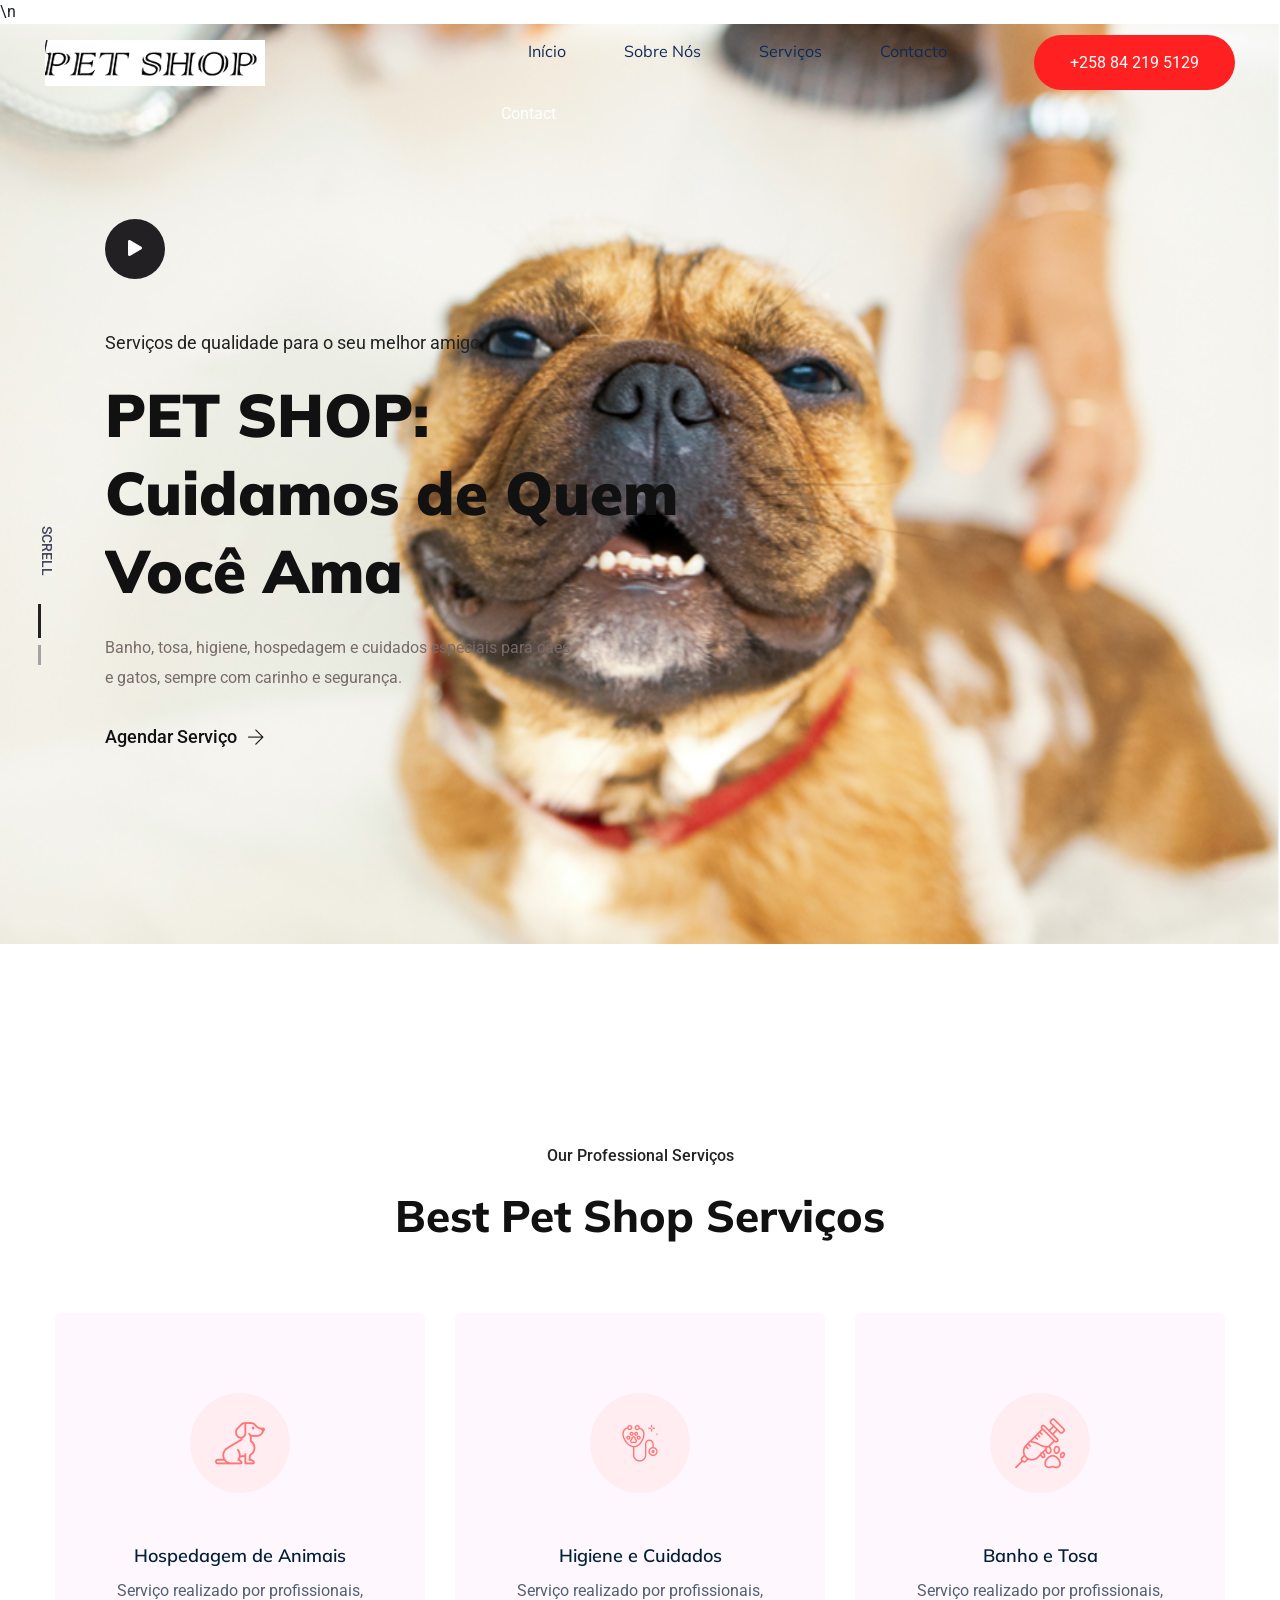
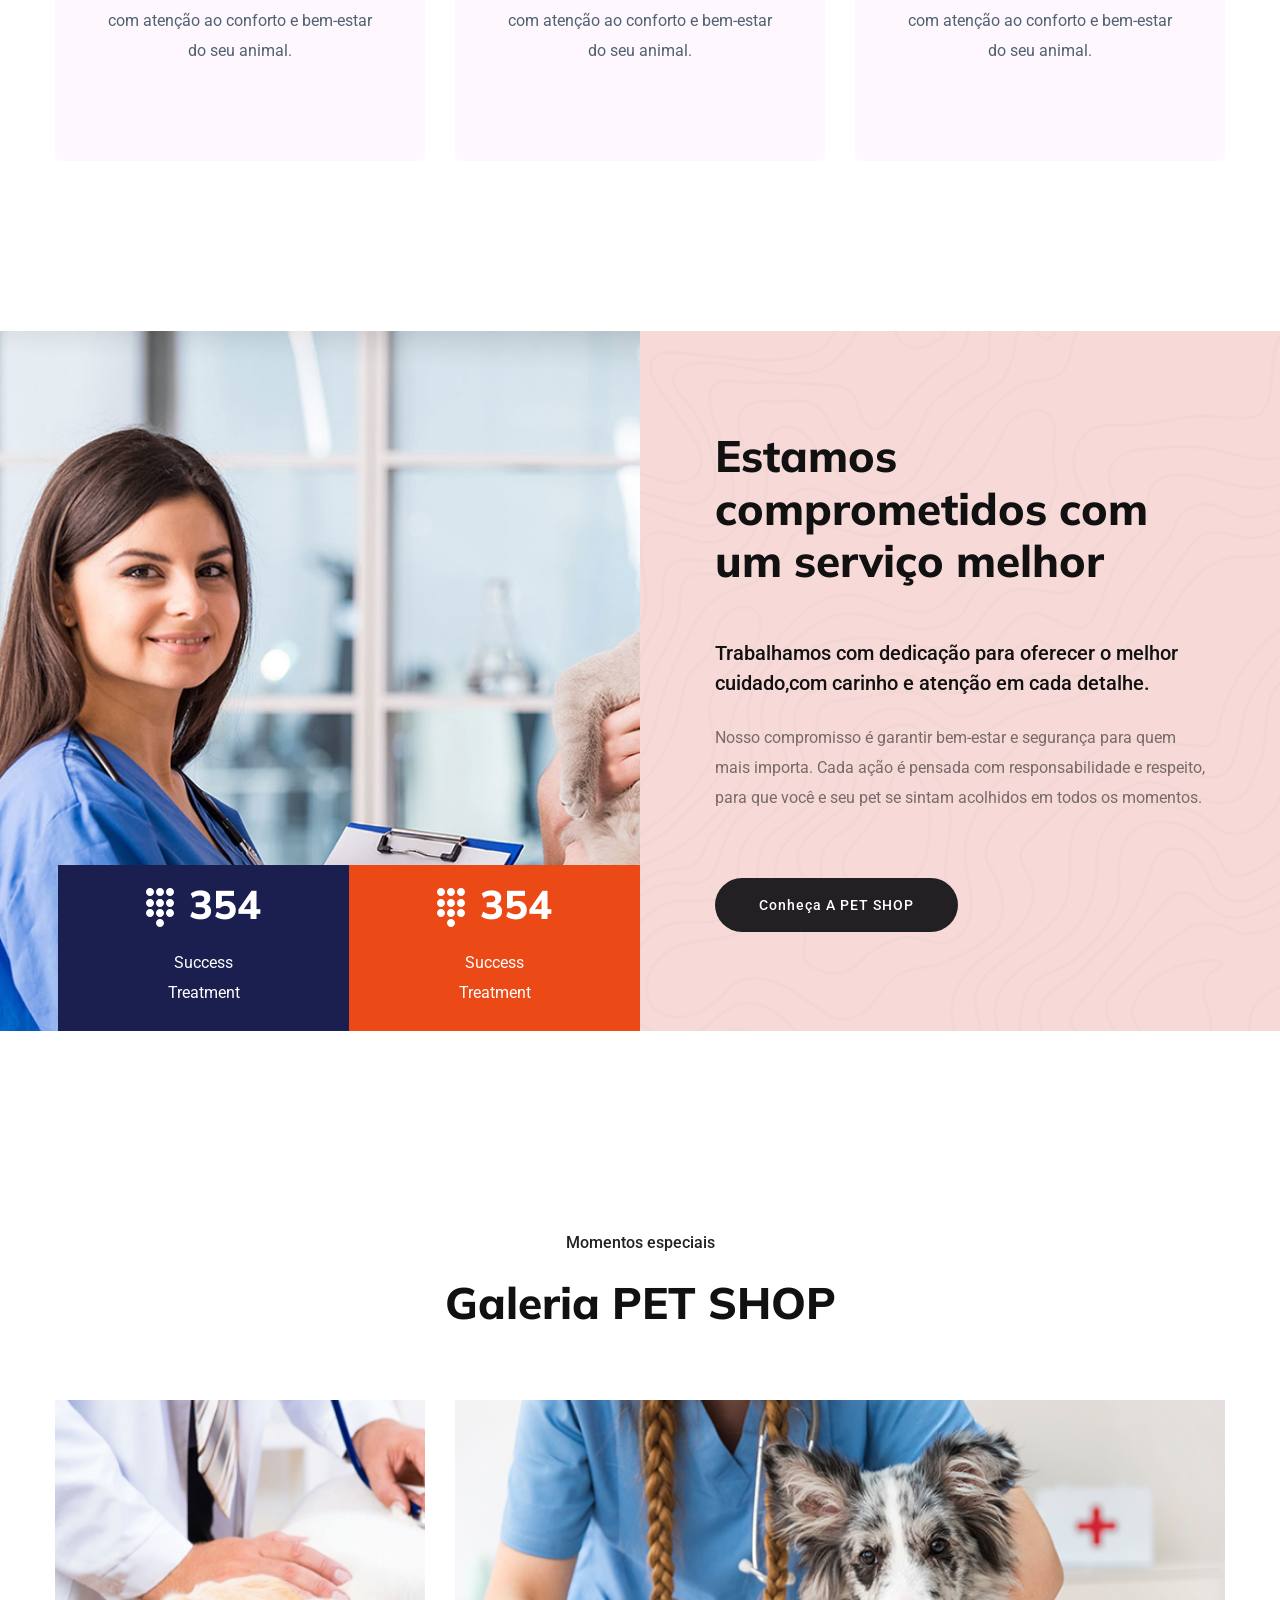
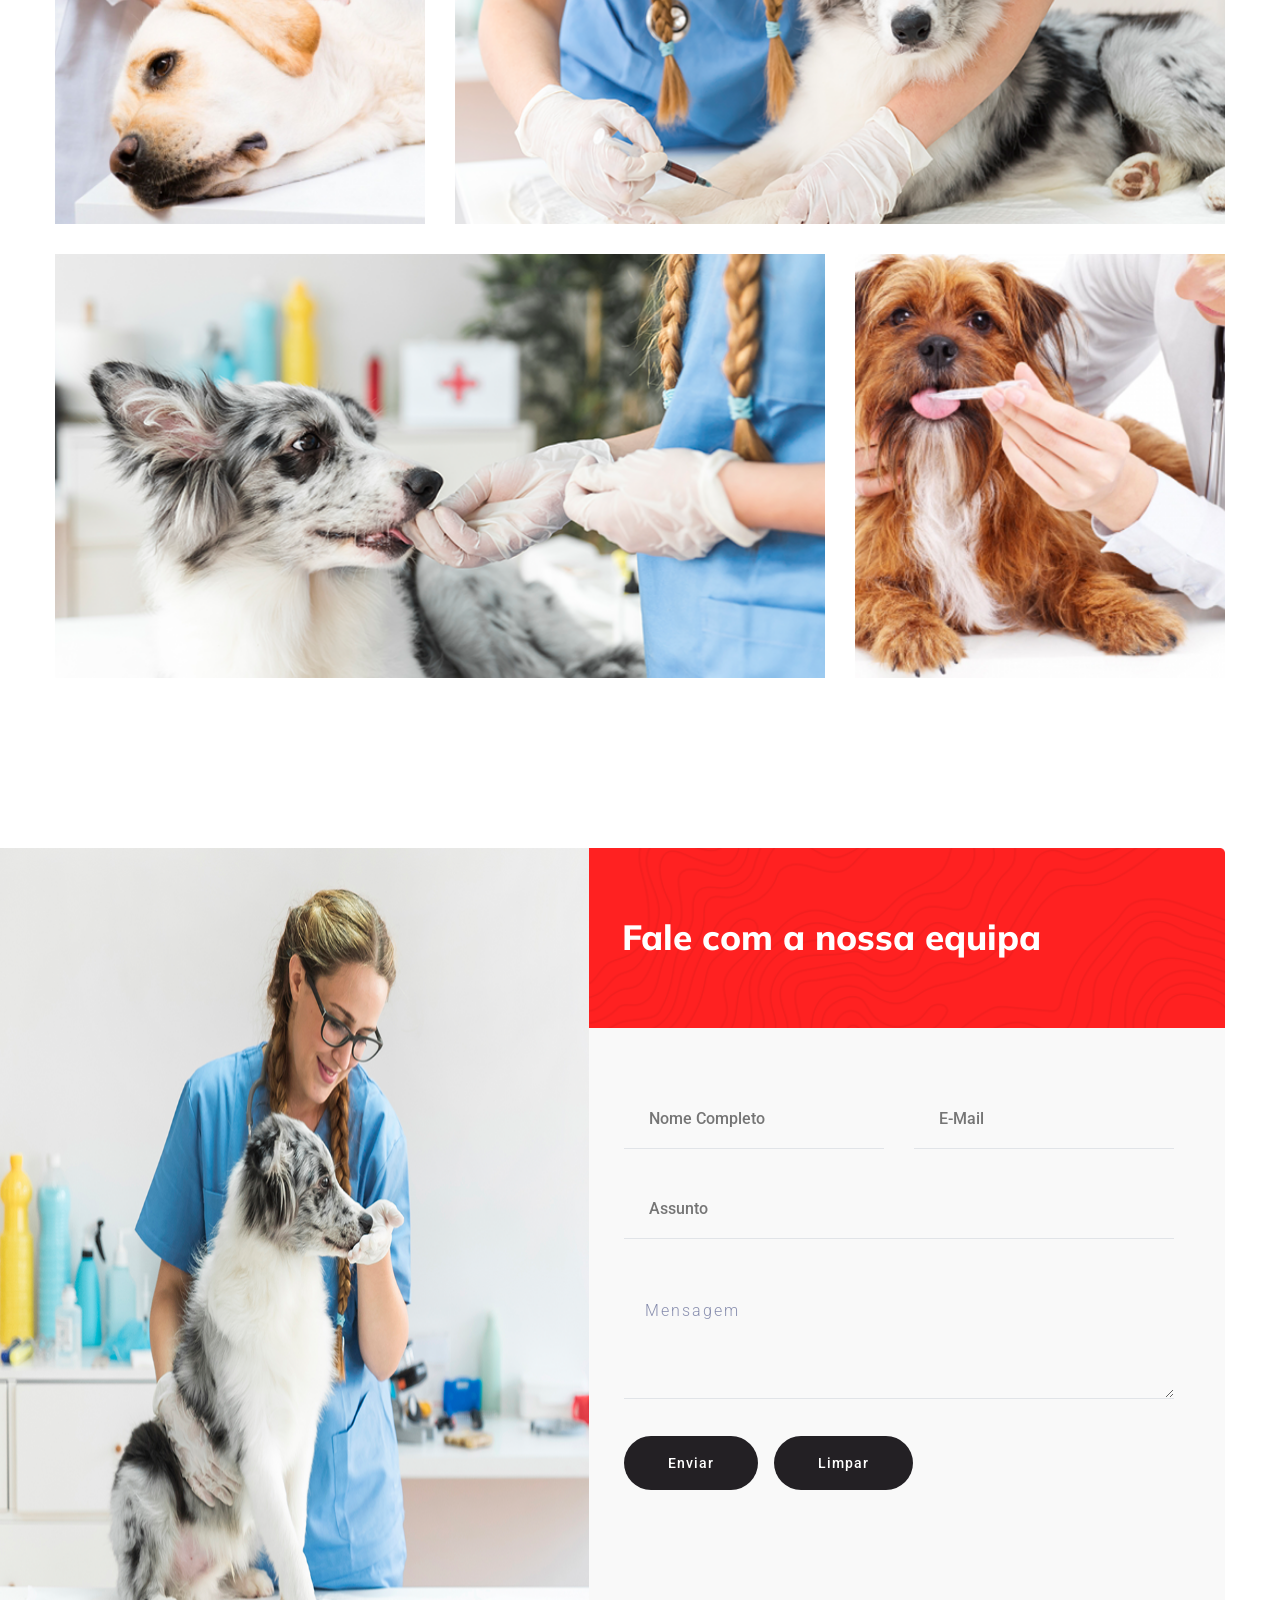
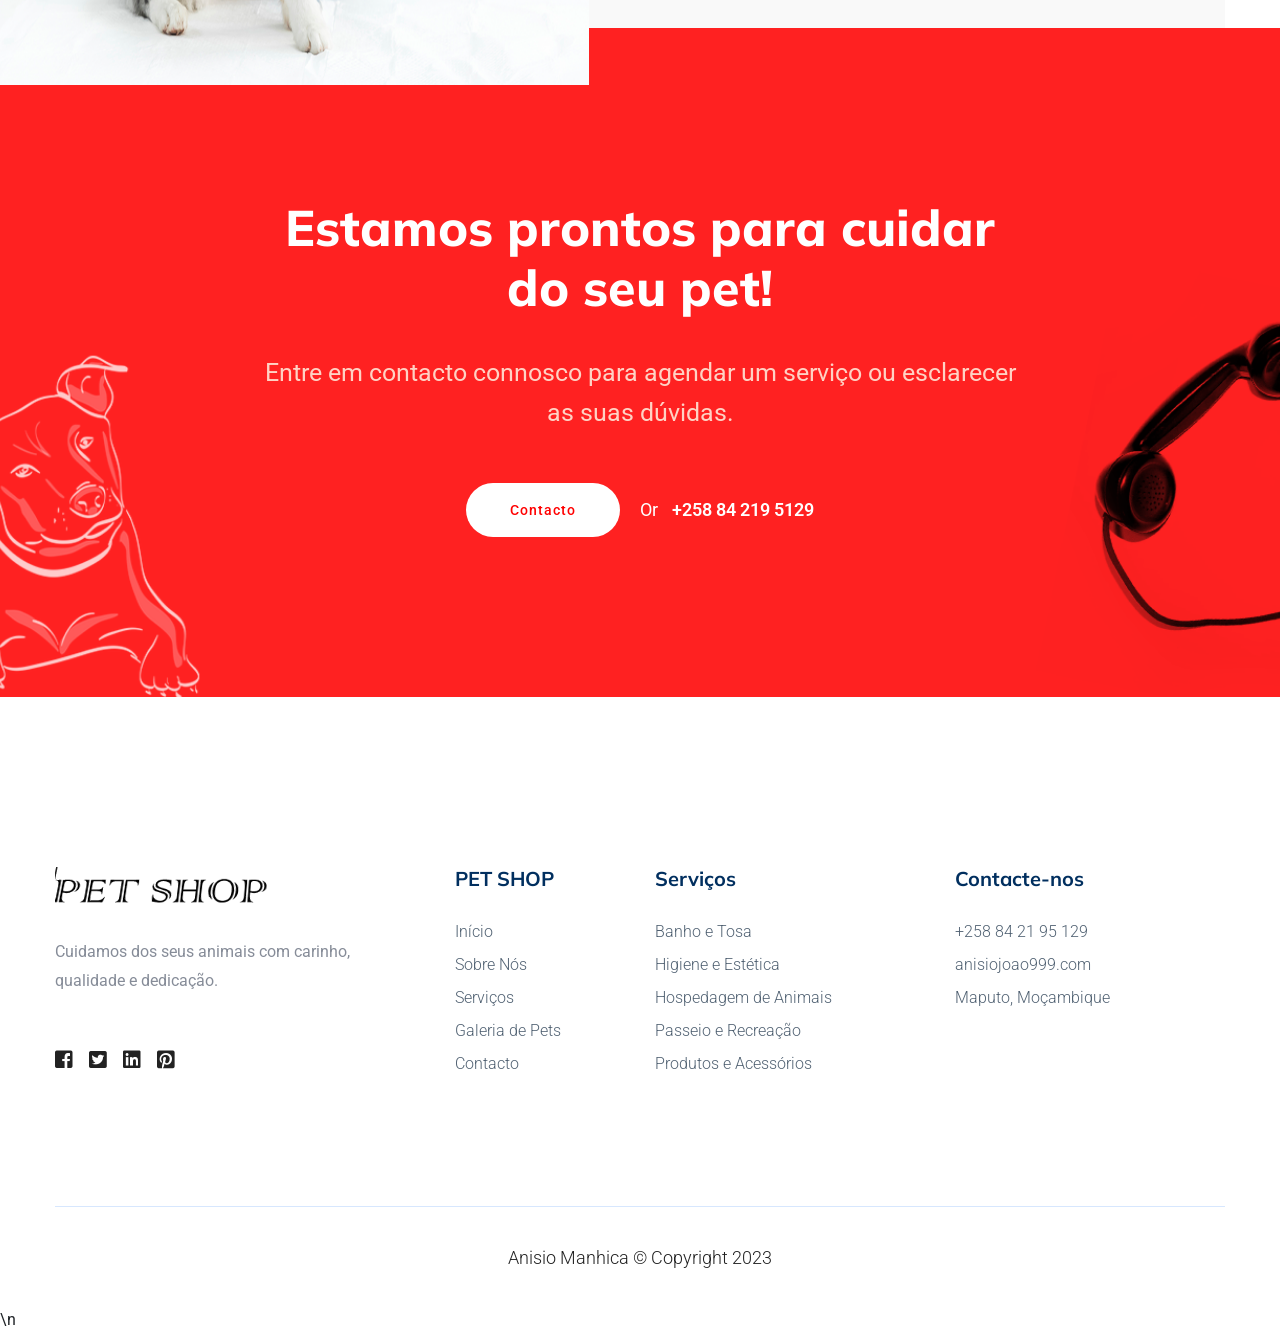
==== PET_SHOP_FINAL_GITHUB/index.html @ c29d6789 "Add files via upload" ====
<!DOCTYPE html>

<html class="no-js" lang="zxx">
<head>
<meta charset="utf-8"/>
<meta content="ie=edge" http-equiv="x-ua-compatible"/>
<title>PET SHOP | Serviços de Pet Shop</title>
<meta content="" name="description"/>
<meta content="width=device-width, initial-scale=1" name="viewport"/>
<link href="img/favicon.ico" rel="shortcut icon" type="image/x-icon"/>
<!-- CSS here -->
<link href="css/bootstrap.min.css" rel="stylesheet"/>
<link href="css/owl.carousel.min.css" rel="stylesheet"/>
<link href="css/slicknav.css" rel="stylesheet"/>
<link href="css/flaticon.css" rel="stylesheet"/>
<link href="css/animate.min.css" rel="stylesheet"/>
<link href="css/magnific-popup.css" rel="stylesheet"/>
<link href="css/fontawesome-all.min.css" rel="stylesheet"/>
<link href="css/themify-icons.css" rel="stylesheet"/>
<link href="css/slick.css" rel="stylesheet"/>
<link href="css/nice-select.css" rel="stylesheet"/>
<link href="css/style.css" rel="stylesheet"/>
<link href="css/petshop-custom.css" rel="stylesheet"/>\n</head>
<body id="top">
<!-- Preloader Start -->
<div id="preloader-active">
<div class="preloader d-flex align-items-center justify-content-center">
<div class="preloader-inner position-relative">
<div class="preloader-circle"></div>
<div class="preloader-img pere-text">
<img alt="Logótipo PET SHOP" src="img/logo.png"/>
</div>
</div>
</div>
</div>
<!-- Preloader Start -->
<header>
<!--? Header Start -->
<div class="header-area header-transparent">
<div class="main-header header-sticky">
<div class="container-fluid">
<div class="row align-items-center">
<!-- Logo -->
<div class="col-xl-2 col-lg-2 col-md-1">
<div class="logo">
<a href="index.html"><img alt="Logótipo PET SHOP" src="img/logo.png"/></a>
</div>
</div>
<div class="col-xl-10 col-lg-10 col-md-10">
<div class="menu-main d-flex align-items-center justify-content-end">
<!-- Main-menu -->
<div class="main-menu f-right d-none d-lg-block">
<nav>
<ul id="navigation">
<li><a href="index.html">Início</a></li>
<li><a href="about.html">Sobre Nós</a></li>
<li><a href="services.html">Serviços</a></li>
<li><a href="contact.html">Contacto</a></li>
</ul>
<li><a href="contact.html">Contact</a></li>
</nav>
</div>
<div class="header-right-btn f-right d-none d-lg-block ml-30">
<a class="header-btn" href="tel:+258841234567">+258 84 219 5129</a>
</div>
</div>
</div>
<!-- Mobile Menu -->
<div class="col-12">
<div class="mobile_menu d-block d-lg-none"></div>
</div>
</div>
</div>
</div>
</div>
<!-- Header End -->
</header>
<main>
<!--? Slider Area Start-->
<div class="slider-area">
<div class="slider-active dot-style">
<!-- Slider Single -->
<div class="single-slider d-flex align-items-center slider-height">
<div class="container">
<div class="row align-items-center">
<div class="col-xl-7 col-lg-8 col-md-10">
<!-- Video icon -->
<div class="video-icon">
<a class="popup-video btn-icon" data-animation="bounceIn" data-delay=".4s" href="contact.html">
<i class="fas fa-play"></i>
</a>
</div>
<div class="hero__caption">
<span data-animation="fadeInUp" data-delay=".3s">Serviços de qualidade para o seu melhor amigo</span>
<h1 data-animation="fadeInUp" data-delay=".3s">PET SHOP: Cuidamos de Quem Você Ama</h1>
<p data-animation="fadeInUp" data-delay=".6s">Banho, tosa, higiene, hospedagem e cuidados especiais para cães e gatos, sempre com carinho e segurança.</p>
<a class="hero-btn" data-animation="fadeInLeft" data-delay=".3s" href="contact.html">Agendar Serviço<i class="ti-arrow-right"></i> </a>
</div>
</div>
</div>
</div>
</div>
<!-- Slider Single -->
<div class="single-slider d-flex align-items-center slider-height">
<div class="container">
<div class="row align-items-center">
<div class="col-xl-7 col-lg-8 col-md-10">
<!-- Video icon -->
<div class="video-icon">
<a class="popup-video btn-icon" data-animation="bounceIn" data-delay=".4s" href="contact.html">
<i class="fas fa-play"></i>
</a>
</div>
<div class="hero__caption">
<span data-animation="fadeInUp" data-delay=".3s">Serviços de qualidade para o seu melhor amigo</span>
<h1 data-animation="fadeInUp" data-delay=".3s">PET SHOP: Cuidamos de Quem Você Ama</h1>
<p data-animation="fadeInUp" data-delay=".6s">Banho, tosa, higiene, hospedagem e cuidados especiais para cães e gatos, sempre com carinho e segurança.</p>
<a class="hero-btn" data-animation="fadeInLeft" data-delay=".3s" href="contact.html">Agendar Serviço<i class="ti-arrow-right"></i> </a>
</div>
</div>
</div>
</div>
</div>
</div>
<!-- slider Social -->
<div class="button-text d-none d-md-block">
<span>Screll</span>
</div>
</div>
<!-- Slider Area End -->
<!--? Our Serviços Start -->
<div class="our-services section-padding30">
<div class="container">
<div class="row justify-content-sm-center">
<div class="cl-xl-7 col-lg-8 col-md-10">
<!-- Section Tittle -->
<div class="section-tittle text-center mb-70">
<span>Our Professional Serviços</span>
<h2>Best Pet Shop Serviços</h2>
</div>
</div>
</div>
<div class="row">
<div class="col-lg-4 col-md-6 col-sm-6">
<div class="single-services text-center mb-30">
<div class="services-ion">
<span class="flaticon-animal-kingdom"></span>
</div>
<div class="services-cap">
<h5><a href="services.html">Hospedagem de Animais</a></h5>
<p>Serviço realizado por profissionais, com atenção ao conforto e bem-estar do seu animal.</p>
</div>
</div>
</div>
<div class="col-lg-4 col-md-6 col-sm-6">
<div class="single-services text-center mb-30">
<div class="services-ion">
<span class="flaticon-animals"></span>
</div>
<div class="services-cap">
<h5><a href="services.html">Higiene e Cuidados</a></h5>
<p>Serviço realizado por profissionais, com atenção ao conforto e bem-estar do seu animal.</p>
</div>
</div>
</div>
<div class="col-lg-4 col-md-6 col-sm-6">
<div class="single-services text-center mb-30">
<div class="services-ion">
<span class="flaticon-animals-1"></span>
</div>
<div class="services-cap">
<h5><a href="services.html">Banho e Tosa</a></h5>
<p>Serviço realizado por profissionais, com atenção ao conforto e bem-estar do seu animal.</p>
</div>
</div>
</div>
</div>
</div>
</div>
<!-- Our Serviços End -->
<!--? About Area Start-->
<div class="about-area fix">
<!--Right Contents  -->
<div class="about-img">
<div class="info-man text-center">
<div class="head-cap">
<svg height="39px" width="28px" xmlns="http://www.w3.org/2000/svg" xmlns:xlink="http://www.w3.org/1999/xlink">
<path d="M24.000,19.000 C21.791,19.000 20.000,17.209 20.000,15.000 C20.000,12.790 21.791,11.000 24.000,11.000 C26.209,11.000 28.000,12.790 28.000,15.000 C28.000,17.209 26.209,19.000 24.000,19.000 ZM24.000,8.000 C21.791,8.000 20.000,6.209 20.000,4.000 C20.000,1.790 21.791,-0.001 24.000,-0.001 C26.209,-0.001 28.000,1.790 28.000,4.000 C28.000,6.209 26.209,8.000 24.000,8.000 ZM14.000,38.999 C11.791,38.999 10.000,37.209 10.000,35.000 C10.000,32.791 11.791,31.000 14.000,31.000 C16.209,31.000 18.000,32.791 18.000,35.000 C18.000,37.209 16.209,38.999 14.000,38.999 ZM14.000,29.000 C11.791,29.000 10.000,27.209 10.000,25.000 C10.000,22.791 11.791,21.000 14.000,21.000 C16.209,21.000 18.000,22.791 18.000,25.000 C18.000,27.209 16.209,29.000 14.000,29.000 ZM14.000,19.000 C11.791,19.000 10.000,17.209 10.000,15.000 C10.000,12.790 11.791,11.000 14.000,11.000 C16.209,11.000 18.000,12.790 18.000,15.000 C18.000,17.209 16.209,19.000 14.000,19.000 ZM14.000,8.000 C11.791,8.000 10.000,6.209 10.000,4.000 C10.000,1.790 11.791,-0.001 14.000,-0.001 C16.209,-0.001 18.000,1.790 18.000,4.000 C18.000,6.209 16.209,8.000 14.000,8.000 ZM4.000,29.000 C1.791,29.000 -0.000,27.209 -0.000,25.000 C-0.000,22.791 1.791,21.000 4.000,21.000 C6.209,21.000 8.000,22.791 8.000,25.000 C8.000,27.209 6.209,29.000 4.000,29.000 ZM4.000,19.000 C1.791,19.000 -0.000,17.209 -0.000,15.000 C-0.000,12.790 1.791,11.000 4.000,11.000 C6.209,11.000 8.000,12.790 8.000,15.000 C8.000,17.209 6.209,19.000 4.000,19.000 ZM4.000,8.000 C1.791,8.000 -0.000,6.209 -0.000,4.000 C-0.000,1.790 1.791,-0.001 4.000,-0.001 C6.209,-0.001 8.000,1.790 8.000,4.000 C8.000,6.209 6.209,8.000 4.000,8.000 ZM24.000,21.000 C26.209,21.000 28.000,22.791 28.000,25.000 C28.000,27.209 26.209,29.000 24.000,29.000 C21.791,29.000 20.000,27.209 20.000,25.000 C20.000,22.791 21.791,21.000 24.000,21.000 Z" fill="rgb(255, 255, 255)" fill-rule="evenodd"></path>
</svg>
<h3>354</h3>
</div>
<p>Success<br/>Treatment</p>
</div>
<div class="info-man info-man2 text-center">
<div class="head-cap">
<svg height="39px" width="28px" xmlns="http://www.w3.org/2000/svg" xmlns:xlink="http://www.w3.org/1999/xlink">
<path d="M24.000,19.000 C21.791,19.000 20.000,17.209 20.000,15.000 C20.000,12.790 21.791,11.000 24.000,11.000 C26.209,11.000 28.000,12.790 28.000,15.000 C28.000,17.209 26.209,19.000 24.000,19.000 ZM24.000,8.000 C21.791,8.000 20.000,6.209 20.000,4.000 C20.000,1.790 21.791,-0.001 24.000,-0.001 C26.209,-0.001 28.000,1.790 28.000,4.000 C28.000,6.209 26.209,8.000 24.000,8.000 ZM14.000,38.999 C11.791,38.999 10.000,37.209 10.000,35.000 C10.000,32.791 11.791,31.000 14.000,31.000 C16.209,31.000 18.000,32.791 18.000,35.000 C18.000,37.209 16.209,38.999 14.000,38.999 ZM14.000,29.000 C11.791,29.000 10.000,27.209 10.000,25.000 C10.000,22.791 11.791,21.000 14.000,21.000 C16.209,21.000 18.000,22.791 18.000,25.000 C18.000,27.209 16.209,29.000 14.000,29.000 ZM14.000,19.000 C11.791,19.000 10.000,17.209 10.000,15.000 C10.000,12.790 11.791,11.000 14.000,11.000 C16.209,11.000 18.000,12.790 18.000,15.000 C18.000,17.209 16.209,19.000 14.000,19.000 ZM14.000,8.000 C11.791,8.000 10.000,6.209 10.000,4.000 C10.000,1.790 11.791,-0.001 14.000,-0.001 C16.209,-0.001 18.000,1.790 18.000,4.000 C18.000,6.209 16.209,8.000 14.000,8.000 ZM4.000,29.000 C1.791,29.000 -0.000,27.209 -0.000,25.000 C-0.000,22.791 1.791,21.000 4.000,21.000 C6.209,21.000 8.000,22.791 8.000,25.000 C8.000,27.209 6.209,29.000 4.000,29.000 ZM4.000,19.000 C1.791,19.000 -0.000,17.209 -0.000,15.000 C-0.000,12.790 1.791,11.000 4.000,11.000 C6.209,11.000 8.000,12.790 8.000,15.000 C8.000,17.209 6.209,19.000 4.000,19.000 ZM4.000,8.000 C1.791,8.000 -0.000,6.209 -0.000,4.000 C-0.000,1.790 1.791,-0.001 4.000,-0.001 C6.209,-0.001 8.000,1.790 8.000,4.000 C8.000,6.209 6.209,8.000 4.000,8.000 ZM24.000,21.000 C26.209,21.000 28.000,22.791 28.000,25.000 C28.000,27.209 26.209,29.000 24.000,29.000 C21.791,29.000 20.000,27.209 20.000,25.000 C20.000,22.791 21.791,21.000 24.000,21.000 Z" fill="rgb(255, 255, 255)" fill-rule="evenodd"></path>
</svg>
<h3>354</h3>
</div>
<p>Success<br/>Treatment</p>
</div>
</div>
<!-- left Contents -->
<div class="about-details">
<div class="right-caption">
<!-- Section Tittle -->
<div class="section-tittle mb-50">
<h2>Estamos comprometidos com<br/>um serviço melhor</h2>
</div>
<div class="about-more">
<p class="pera-top">Trabalhamos com dedicação para oferecer o melhor cuidado,<br/>com carinho e atenção em cada detalhe.</p>
<p class="mb-65 pera-bottom">Nosso compromisso é garantir bem-estar e segurança para quem mais importa. Cada ação é pensada com responsabilidade e respeito, para que você e seu pet se sintam acolhidos em todos os momentos.</p>
<a class="btn" href="about.html">Conheça a PET SHOP</a>
</div>
</div>
</div>
</div>
<!-- About Area End-->
<!--? Gallery Area Start -->
<div class="gallery-area section-padding30" id="galeria">
<div class="container fix">
<div class="row justify-content-sm-center">
<div class="cl-xl-7 col-lg-8 col-md-10">
<!-- Section Tittle -->
<div class="section-tittle text-center mb-70">
<span>Momentos especiais</span>
<h2>Galeria PET SHOP</h2>
</div>
</div>
</div>
<div class="row">
<div class="col-lg-4 col-md-6 col-sm-6">
<div class="single-gallery mb-30">
<!-- <a href="img/gallery1.png" class="img-pop-up">View Project</a> -->
<div class="gallery-img size-img" style="background-image: url(img/gallery1.png);"></div>
</div>
</div>
<div class="col-lg-8 col-md-6 col-sm-6">
<div class="single-gallery mb-30">
<div class="gallery-img size-img" style="background-image: url(img/gallery2.png);"></div>
</div>
</div>
<div class="col-lg-8 col-md-6 col-sm-6">
<div class="single-gallery mb-30">
<div class="gallery-img size-img" style="background-image: url(img/gallery3.png);"></div>
</div>
</div>
<div class="col-lg-4 col-md-6 col-sm-6">
<div class="single-gallery mb-30">
<div class="gallery-img size-img" style="background-image: url(img/gallery4.png);"></div>
</div>
</div>
</div>
</div>
</div>
<!-- Gallery Area End -->
<!--? Contact form Start -->
<div class="contact-form-main pb-top">
<div class="container">
<div class="row justify-content-md-end">
<div class="col-xl-7 col-lg-7">
<div class="form-wrapper">
<!--Section Tittle  -->
<div class="form-tittle">
<div class="row">
<div class="col-xl-12">
<div class="section-tittle section-tittle2 mb-70">
<h2>Fale com a nossa equipa</h2>
</div>
</div>
</div>
</div>
<!--End Section Tittle  -->
<form action="#" id="contact-form" method="post" novalidate="">
<div class="row">
<div class="col-lg-6 col-md-6">
<div class="form-box user-icon mb-30">
<input id="home-name" name="name" placeholder="Nome completo" required="" type="text"/>
</div>
</div>
<div class="col-lg-6 col-md-6">
<div class="form-box email-icon mb-30">
<input id="home-email" name="email" placeholder="E-mail" required="" type="email"/>
</div>
</div>
<div class="col-lg-12">
<div class="form-box subject-icon mb-30">
<input id="home-subject" name="subject" placeholder="Assunto" required="" type="text"/>
</div>
</div>
<div class="col-lg-12">
<div class="form-box message-icon mb-30">
<textarea id="home-message" name="message" placeholder="Mensagem" required="" rows="5"></textarea>
</div>
</div>
<div class="col-lg-12">
<div class="submit-info d-flex align-items-center">
<button class="btn submit-btn2 mr-3" type="submit">Enviar</button>
<button class="btn submit-btn2" type="reset">Limpar</button>
</div>
</div>
</div>
</form>
</div>
</div>
</div>
</div>
<!-- contact left Img-->
<div class="from-left d-none d-lg-block">
<img alt="" src="img/contact_form.png"/>
</div>
</div>
<!-- Contact form End -->
<!--? Team Start -->

<!-- Team End -->
<!--? Testimonial Start -->

<!-- Testimonial End -->
<!--? Blog start -->

<!-- Blog End -->
<!--? contact-animal-owner Start -->
<div class="contact-animal-owner section-bg" data-background="img/section_bg04.png">
<div class="container">
<div class="row justify-content-center">
<div class="col-lg-8">
<div class="contact_text text-center">
<div class="section_title text-center">
<h3>Estamos prontos para cuidar do seu pet!</h3>
<p>Entre em contacto connosco para agendar um serviço ou esclarecer as suas dúvidas.</p>
</div>
<div class="contact_btn d-flex align-items-center justify-content-center">
<a class="btn white-btn" href="contact.html">Contacto</a>
<p>Or<a href="tel:+258841234567"> +258 84 219 5129</a></p>
</div>
</div>
</div>
</div>
</div>
</div>
<!-- contact-animal-owner End -->
</main>
<footer>
<!-- Footer Start-->
<div class="footer-area footer-padding">
<div class="container">
<div class="row d-flex justify-content-between">
<div class="col-xl-4 col-lg-4 col-md-4 col-sm-6">
<div class="single-footer-caption mb-50">
<div class="single-footer-caption mb-30">
<!-- logo -->
<div class="footer-logo mb-25">
<a href="index.html"><img alt="Logótipo PET SHOP" src="img/logo2_footer.png"/></a>
</div>
<div class="footer-tittle">
<div class="footer-pera">
<p>Cuidamos dos seus animais com carinho, qualidade e dedicação. </p>
</div>
</div>
<!-- social -->
<div class="footer-social">
<a href="https://www.facebook.com/sai4ull"><i class="fab fa-facebook-square"></i></a>
<a href="https://twitter.com/" rel="noopener" target="_blank"><i class="fab fa-twitter-square"></i></a>
<a href="https://www.linkedin.com/" rel="noopener" target="_blank"><i class="fab fa-linkedin"></i></a>
<a href="https://www.pinterest.com/" rel="noopener" target="_blank"><i class="fab fa-pinterest-square"></i></a>
</div>
</div>
</div>
</div>
<div class="col-xl-2 col-lg-2 col-md-4 col-sm-5">
<div class="single-footer-caption mb-50">
<div class="footer-tittle">
<h4>PET SHOP</h4>
<ul>
<li><a href="index.html">Início</a></li>
<li><a href="about.html">Sobre Nós</a></li>
<li><a href="services.html">Serviços</a></li>
<li><a href="index.html#galeria">Galeria de Pets</a></li>
<li><a href="contact.html">  Contacto</a></li>
</ul>
</div>
</div>
</div>
<div class="col-xl-3 col-lg-3 col-md-4 col-sm-7">
<div class="single-footer-caption mb-50">
<div class="footer-tittle">
<h4>Serviços</h4>
<ul>
<li><a href="services.html">Banho e Tosa</a></li>
<li><a href="services.html">Higiene e Estética</a></li>
<li><a href="services.html">Hospedagem de Animais</a></li>
<li><a href="services.html">Passeio e Recreação</a></li>
<li><a href="services.html">Produtos e Acessórios</a></li>
</ul>
</div>
</div>
</div>
<div class="col-xl-3 col-lg-3 col-md-4 col-sm-5">
<div class="single-footer-caption mb-50">
<div class="footer-tittle">
<h4>Contacte-nos</h4>
<ul>
<li><a href="tel:+258841234567">+258 84 21 95 129</a></li>
<li><a href="mailto:petshop@exemplo.com"> anisiojoao999.com</a></li>
<li><a href="https://www.google.com/maps/search/?api=1&amp;query=Maputo%2C%20Mozambique" rel="noopener" target="_blank">Maputo, Moçambique</a></li>
</ul>
</div>
</div>
</div>
</div>
</div>
</div>
<!-- footer-bottom area -->
<div class="footer-bottom-area">
<div class="container">
<div class="footer-border">
<div class="row d-flex align-items-center">
<div class="col-xl-12">
<div class="footer-copy-right text-center">
<p><!-- Link back to Colorlib can't be removed. Template is licensed under CC BY 3.0. -->
  Anisio Manhica © Copyright 2023
  <!-- Link back to Colorlib can't be removed. Template is licensed under CC BY 3.0. --></p>
</div>
</div>
</div>
</div>
</div>
</div>
<!-- Footer End-->
</footer>
<!-- Scroll Up -->
<div id="back-top">
<a href="#top" title="Go to Top"> <i class="fas fa-level-up-alt"></i></a>
</div>
<!-- JS here -->
<script src="./js/modernizr-3.5.0.min.js"></script>
<!-- Jquery, Popper, Bootstrap -->
<script src="./js/jquery-1.12.4.min.js"></script>
<script src="./js/popper.min.js"></script>
<script src="./js/bootstrap.min.js"></script>
<!-- Jquery Mobile Menu -->
<script src="./js/jquery.slicknav.min.js"></script>
<!-- Jquery Slick , Owl-Carousel Plugins -->
<script src="./js/owl.carousel.min.js"></script>
<script src="./js/slick.min.js"></script>
<!-- One Page, Animated-HeadLin -->
<script src="./js/wow.min.js"></script>
<script src="./js/animated.headline.js"></script>
<script src="./js/jquery.magnific-popup.js"></script>
<!-- Nice-select, sticky -->
<script src="./js/jquery.nice-select.min.js"></script>
<script src="./js/jquery.sticky.js"></script>
<!-- contact js -->
<script src="./js/contact.js"></script>
<script src="./js/jquery.form.js"></script>
<script src="./js/jquery.validate.min.js"></script>
<script src="./js/mail-script.js"></script>
<script src="./js/jquery.ajaxchimp.min.js"></script>
<!-- Jquery Plugins, main Jquery -->
<script src="./js/plugins.js"></script>
<script src="./js/main.js"></script>
<script src="js/petshop-validation.js"></script>\n</body>
</html>
---- PET_SHOP_FINAL_GITHUB/css/flaticon.css ----
/*
  	Flaticon icon font: Flaticon
  	Creation date: 30/04/2020 11:30
  	*/

@font-face {
  font-family: "Flaticon";
  src: url("../fonts/Flaticon.eot");
  src: url("../fonts/Flaticon.eot?#iefix") format("embedded-opentype"),
       url("../fonts/Flaticon.woff2") format("woff2"),
       url("../fonts/Flaticon.woff") format("woff"),
       url("../fonts/Flaticon.ttf") format("truetype"),
       url("../fonts/Flaticon.svg#Flaticon") format("svg");
  font-weight: normal;
  font-style: normal;
}

@media screen and (-webkit-min-device-pixel-ratio:0) {
  @font-face {
    font-family: "Flaticon";
    src: url("../fonts/Flaticon.svg#Flaticon") format("svg");
  }
}

[class^="flaticon-"]:before, [class*=" flaticon-"]:before,
[class^="flaticon-"]:after, [class*=" flaticon-"]:after {   
  font-family: Flaticon;
font-style: normal;
}

.flaticon-animal-kingdom:before { content: "\f100"; }
.flaticon-animals:before { content: "\f101"; }
.flaticon-animals-1:before { content: "\f102"; }
---- PET_SHOP_FINAL_GITHUB/css/themify-icons.css ----
@font-face {
	font-family: 'themify';
	src:url('../fonts/themify.eot?-fvbane');


	src:url('../fonts/themify.eot?#iefix-fvbane') format('embedded-opentype'),
		url('../fonts/themify.woff?-fvbane') format('woff'),
		url('../fonts/themify.ttf?-fvbane') format('truetype'),
		url('../fonts/themify.svg?-fvbane#themify') format('svg');
	font-weight: normal;
	font-style: normal;
}

[class^="ti-"], [class*=" ti-"] {
	font-family: 'themify';
	speak: none;
	font-style: normal;
	font-weight: normal;
	font-variant: normal;
	text-transform: none;
	line-height: 1;

	/* Better Font Rendering =========== */
	-webkit-font-smoothing: antialiased;
	-moz-osx-font-smoothing: grayscale;
}

.ti-wand:before {
	content: "\e600";
}
.ti-volume:before {
	content: "\e601";
}
.ti-user:before {
	content: "\e602";
}
.ti-unlock:before {
	content: "\e603";
}
.ti-unlink:before {
	content: "\e604";
}
.ti-trash:before {
	content: "\e605";
}
.ti-thought:before {
	content: "\e606";
}
.ti-target:before {
	content: "\e607";
}
.ti-tag:before {
	content: "\e608";
}
.ti-tablet:before {
	content: "\e609";
}
.ti-star:before {
	content: "\e60a";
}
.ti-spray:before {
	content: "\e60b";
}
.ti-signal:before {
	content: "\e60c";
}
.ti-shopping-cart:before {
	content: "\e60d";
}
.ti-shopping-cart-full:before {
	content: "\e60e";
}
.ti-settings:before {
	content: "\e60f";
}
.ti-search:before {
	content: "\e610";
}
.ti-zoom-in:before {
	content: "\e611";
}
.ti-zoom-out:before {
	content: "\e612";
}
.ti-cut:before {
	content: "\e613";
}
.ti-ruler:before {
	content: "\e614";
}
.ti-ruler-pencil:before {
	content: "\e615";
}
.ti-ruler-alt:before {
	content: "\e616";
}
.ti-bookmark:before {
	content: "\e617";
}
.ti-bookmark-alt:before {
	content: "\e618";
}
.ti-reload:before {
	content: "\e619";
}
.ti-plus:before {
	content: "\e61a";
}
.ti-pin:before {
	content: "\e61b";
}
.ti-pencil:before {
	content: "\e61c";
}
.ti-pencil-alt:before {
	content: "\e61d";
}
.ti-paint-roller:before {
	content: "\e61e";
}
.ti-paint-bucket:before {
	content: "\e61f";
}
.ti-na:before {
	content: "\e620";
}
.ti-mobile:before {
	content: "\e621";
}
.ti-minus:before {
	content: "\e622";
}
.ti-medall:before {
	content: "\e623";
}
.ti-medall-alt:before {
	content: "\e624";
}
.ti-marker:before {
	content: "\e625";
}
.ti-marker-alt:before {
	content: "\e626";
}
.ti-arrow-up:before {
	content: "\e627";
}
.ti-arrow-right:before {
	content: "\e628";
}
.ti-arrow-left:before {
	content: "\e629";
}
.ti-arrow-down:before {
	content: "\e62a";
}
.ti-lock:before {
	content: "\e62b";
}
.ti-location-arrow:before {
	content: "\e62c";
}
.ti-link:before {
	content: "\e62d";
}
.ti-layout:before {
	content: "\e62e";
}
.ti-layers:before {
	content: "\e62f";
}
.ti-layers-alt:before {
	content: "\e630";
}
.ti-key:before {
	content: "\e631";
}
.ti-import:before {
	content: "\e632";
}
.ti-image:before {
	content: "\e633";
}
.ti-heart:before {
	content: "\e634";
}
.ti-heart-broken:before {
	content: "\e635";
}
.ti-hand-stop:before {
	content: "\e636";
}
.ti-hand-open:before {
	content: "\e637";
}
.ti-hand-drag:before {
	content: "\e638";
}
.ti-folder:before {
	content: "\e639";
}
.ti-flag:before {
	content: "\e63a";
}
.ti-flag-alt:before {
	content: "\e63b";
}
.ti-flag-alt-2:before {
	content: "\e63c";
}
.ti-eye:before {
	content: "\e63d";
}
.ti-export:before {
	content: "\e63e";
}
.ti-exchange-vertical:before {
	content: "\e63f";
}
.ti-desktop:before {
	content: "\e640";
}
.ti-cup:before {
	content: "\e641";
}
.ti-crown:before {
	content: "\e642";
}
.ti-comments:before {
	content: "\e643";
}
.ti-comment:before {
	content: "\e644";
}
.ti-comment-alt:before {
	content: "\e645";
}
.ti-close:before {
	content: "\e646";
}
.ti-clip:before {
	content: "\e647";
}
.ti-angle-up:before {
	content: "\e648";
}
.ti-angle-right:before {
	content: "\e649";
}
.ti-angle-left:before {
	content: "\e64a";
}
.ti-angle-down:before {
	content: "\e64b";
}
.ti-check:before {
	content: "\e64c";
}
.ti-check-box:before {
	content: "\e64d";
}
.ti-camera:before {
	content: "\e64e";
}
.ti-announcement:before {
	content: "\e64f";
}
.ti-brush:before {
	content: "\e650";
}
.ti-briefcase:before {
	content: "\e651";
}
.ti-bolt:before {
	content: "\e652";
}
.ti-bolt-alt:before {
	content: "\e653";
}
.ti-blackboard:before {
	content: "\e654";
}
.ti-bag:before {
	content: "\e655";
}
.ti-move:before {
	content: "\e656";
}
.ti-arrows-vertical:before {
	content: "\e657";
}
.ti-arrows-horizontal:before {
	content: "\e658";
}
.ti-fullscreen:before {
	content: "\e659";
}
.ti-arrow-top-right:before {
	content: "\e65a";
}
.ti-arrow-top-left:before {
	content: "\e65b";
}
.ti-arrow-circle-up:before {
	content: "\e65c";
}
.ti-arrow-circle-right:before {
	content: "\e65d";
}
.ti-arrow-circle-left:before {
	content: "\e65e";
}
.ti-arrow-circle-down:before {
	content: "\e65f";
}
.ti-angle-double-up:before {
	content: "\e660";
}
.ti-angle-double-right:before {
	content: "\e661";
}
.ti-angle-double-left:before {
	content: "\e662";
}
.ti-angle-double-down:before {
	content: "\e663";
}
.ti-zip:before {
	content: "\e664";
}
.ti-world:before {
	content: "\e665";
}
.ti-wheelchair:before {
	content: "\e666";
}
.ti-view-list:before {
	content: "\e667";
}
.ti-view-list-alt:before {
	content: "\e668";
}
.ti-view-grid:before {
	content: "\e669";
}
.ti-uppercase:before {
	content: "\e66a";
}
.ti-upload:before {
	content: "\e66b";
}
.ti-underline:before {
	content: "\e66c";
}
.ti-truck:before {
	content: "\e66d";
}
.ti-timer:before {
	content: "\e66e";
}
.ti-ticket:before {
	content: "\e66f";
}
.ti-thumb-up:before {
	content: "\e670";
}
.ti-thumb-down:before {
	content: "\e671";
}
.ti-text:before {
	content: "\e672";
}
.ti-stats-up:before {
	content: "\e673";
}
.ti-stats-down:before {
	content: "\e674";
}
.ti-split-v:before {
	content: "\e675";
}
.ti-split-h:before {
	content: "\e676";
}
.ti-smallcap:before {
	content: "\e677";
}
.ti-shine:before {
	content: "\e678";
}
.ti-shift-right:before {
	content: "\e679";
}
.ti-shift-left:before {
	content: "\e67a";
}
.ti-shield:before {
	content: "\e67b";
}
.ti-notepad:before {
	content: "\e67c";
}
.ti-server:before {
	content: "\e67d";
}
.ti-quote-right:before {
	content: "\e67e";
}
.ti-quote-left:before {
	content: "\e67f";
}
.ti-pulse:before {
	content: "\e680";
}
.ti-printer:before {
	content: "\e681";
}
.ti-power-off:before {
	content: "\e682";
}
.ti-plug:before {
	content: "\e683";
}
.ti-pie-chart:before {
	content: "\e684";
}
.ti-paragraph:before {
	content: "\e685";
}
.ti-panel:before {
	content: "\e686";
}
.ti-package:before {
	content: "\e687";
}
.ti-music:before {
	content: "\e688";
}
.ti-music-alt:before {
	content: "\e689";
}
.ti-mouse:before {
	content: "\e68a";
}
.ti-mouse-alt:before {
	content: "\e68b";
}
.ti-money:before {
	content: "\e68c";
}
.ti-microphone:before {
	content: "\e68d";
}
.ti-menu:before {
	content: "\e68e";
}
.ti-menu-alt:before {
	content: "\e68f";
}
.ti-map:before {
	content: "\e690";
}
.ti-map-alt:before {
	content: "\e691";
}
.ti-loop:before {
	content: "\e692";
}
.ti-location-pin:before {
	content: "\e693";
}
.ti-list:before {
	content: "\e694";
}
.ti-light-bulb:before {
	content: "\e695";
}
.ti-Italic:before {
	content: "\e696";
}
.ti-info:before {
	content: "\e697";
}
.ti-infinite:before {
	content: "\e698";
}
.ti-id-badge:before {
	content: "\e699";
}
.ti-hummer:before {
	content: "\e69a";
}
.ti-home:before {
	content: "\e69b";
}
.ti-help:before {
	content: "\e69c";
}
.ti-headphone:before {
	content: "\e69d";
}
.ti-harddrives:before {
	content: "\e69e";
}
.ti-harddrive:before {
	content: "\e69f";
}
.ti-gift:before {
	content: "\e6a0";
}
.ti-game:before {
	content: "\e6a1";
}
.ti-filter:before {
	content: "\e6a2";
}
.ti-files:before {
	content: "\e6a3";
}
.ti-file:before {
	content: "\e6a4";
}
.ti-eraser:before {
	content: "\e6a5";
}
.ti-envelope:before {
	content: "\e6a6";
}
.ti-download:before {
	content: "\e6a7";
}
.ti-direction:before {
	content: "\e6a8";
}
.ti-direction-alt:before {
	content: "\e6a9";
}
.ti-dashboard:before {
	content: "\e6aa";
}
.ti-control-stop:before {
	content: "\e6ab";
}
.ti-control-shuffle:before {
	content: "\e6ac";
}
.ti-control-play:before {
	content: "\e6ad";
}
.ti-control-pause:before {
	content: "\e6ae";
}
.ti-control-forward:before {
	content: "\e6af";
}
.ti-control-backward:before {
	content: "\e6b0";
}
.ti-cloud:before {
	content: "\e6b1";
}
.ti-cloud-up:before {
	content: "\e6b2";
}
.ti-cloud-down:before {
	content: "\e6b3";
}
.ti-clipboard:before {
	content: "\e6b4";
}
.ti-car:before {
	content: "\e6b5";
}
.ti-calendar:before {
	content: "\e6b6";
}
.ti-book:before {
	content: "\e6b7";
}
.ti-bell:before {
	content: "\e6b8";
}
.ti-basketball:before {
	content: "\e6b9";
}
.ti-bar-chart:before {
	content: "\e6ba";
}
.ti-bar-chart-alt:before {
	content: "\e6bb";
}
.ti-back-right:before {
	content: "\e6bc";
}
.ti-back-left:before {
	content: "\e6bd";
}
.ti-arrows-corner:before {
	content: "\e6be";
}
.ti-archive:before {
	content: "\e6bf";
}
.ti-anchor:before {
	content: "\e6c0";
}
.ti-align-right:before {
	content: "\e6c1";
}
.ti-align-left:before {
	content: "\e6c2";
}
.ti-align-justify:before {
	content: "\e6c3";
}
.ti-align-center:before {
	content: "\e6c4";
}
.ti-alert:before {
	content: "\e6c5";
}
.ti-alarm-clock:before {
	content: "\e6c6";
}
.ti-agenda:before {
	content: "\e6c7";
}
.ti-write:before {
	content: "\e6c8";
}
.ti-window:before {
	content: "\e6c9";
}
.ti-widgetized:before {
	content: "\e6ca";
}
.ti-widget:before {
	content: "\e6cb";
}
.ti-widget-alt:before {
	content: "\e6cc";
}
.ti-wallet:before {
	content: "\e6cd";
}
.ti-video-clapper:before {
	content: "\e6ce";
}
.ti-video-camera:before {
	content: "\e6cf";
}
.ti-vector:before {
	content: "\e6d0";
}
.ti-themify-logo:before {
	content: "\e6d1";
}
.ti-themify-favicon:before {
	content: "\e6d2";
}
.ti-themify-favicon-alt:before {
	content: "\e6d3";
}
.ti-support:before {
	content: "\e6d4";
}
.ti-stamp:before {
	content: "\e6d5";
}
.ti-split-v-alt:before {
	content: "\e6d6";
}
.ti-slice:before {
	content: "\e6d7";
}
.ti-shortcode:before {
	content: "\e6d8";
}
.ti-shift-right-alt:before {
	content: "\e6d9";
}
.ti-shift-left-alt:before {
	content: "\e6da";
}
.ti-ruler-alt-2:before {
	content: "\e6db";
}
.ti-receipt:before {
	content: "\e6dc";
}
.ti-pin2:before {
	content: "\e6dd";
}
.ti-pin-alt:before {
	content: "\e6de";
}
.ti-pencil-alt2:before {
	content: "\e6df";
}
.ti-palette:before {
	content: "\e6e0";
}
.ti-more:before {
	content: "\e6e1";
}
.ti-more-alt:before {
	content: "\e6e2";
}
.ti-microphone-alt:before {
	content: "\e6e3";
}
.ti-magnet:before {
	content: "\e6e4";
}
.ti-line-double:before {
	content: "\e6e5";
}
.ti-line-dotted:before {
	content: "\e6e6";
}
.ti-line-dashed:before {
	content: "\e6e7";
}
.ti-layout-width-full:before {
	content: "\e6e8";
}
.ti-layout-width-default:before {
	content: "\e6e9";
}
.ti-layout-width-default-alt:before {
	content: "\e6ea";
}
.ti-layout-tab:before {
	content: "\e6eb";
}
.ti-layout-tab-window:before {
	content: "\e6ec";
}
.ti-layout-tab-v:before {
	content: "\e6ed";
}
.ti-layout-tab-min:before {
	content: "\e6ee";
}
.ti-layout-slider:before {
	content: "\e6ef";
}
.ti-layout-slider-alt:before {
	content: "\e6f0";
}
.ti-layout-sidebar-right:before {
	content: "\e6f1";
}
.ti-layout-sidebar-none:before {
	content: "\e6f2";
}
.ti-layout-sidebar-left:before {
	content: "\e6f3";
}
.ti-layout-placeholder:before {
	content: "\e6f4";
}
.ti-layout-menu:before {
	content: "\e6f5";
}
.ti-layout-menu-v:before {
	content: "\e6f6";
}
.ti-layout-menu-separated:before {
	content: "\e6f7";
}
.ti-layout-menu-full:before {
	content: "\e6f8";
}
.ti-layout-media-right-alt:before {
	content: "\e6f9";
}
.ti-layout-media-right:before {
	content: "\e6fa";
}
.ti-layout-media-overlay:before {
	content: "\e6fb";
}
.ti-layout-media-overlay-alt:before {
	content: "\e6fc";
}
.ti-layout-media-overlay-alt-2:before {
	content: "\e6fd";
}
.ti-layout-media-left-alt:before {
	content: "\e6fe";
}
.ti-layout-media-left:before {
	content: "\e6ff";
}
.ti-layout-media-center-alt:before {
	content: "\e700";
}
.ti-layout-media-center:before {
	content: "\e701";
}
.ti-layout-list-thumb:before {
	content: "\e702";
}
.ti-layout-list-thumb-alt:before {
	content: "\e703";
}
.ti-layout-list-post:before {
	content: "\e704";
}
.ti-layout-list-large-image:before {
	content: "\e705";
}
.ti-layout-line-solid:before {
	content: "\e706";
}
.ti-layout-grid4:before {
	content: "\e707";
}
.ti-layout-grid3:before {
	content: "\e708";
}
.ti-layout-grid2:before {
	content: "\e709";
}
.ti-layout-grid2-thumb:before {
	content: "\e70a";
}
.ti-layout-cta-right:before {
	content: "\e70b";
}
.ti-layout-cta-left:before {
	content: "\e70c";
}
.ti-layout-cta-center:before {
	content: "\e70d";
}
.ti-layout-cta-btn-right:before {
	content: "\e70e";
}
.ti-layout-cta-btn-left:before {
	content: "\e70f";
}
.ti-layout-column4:before {
	content: "\e710";
}
.ti-layout-column3:before {
	content: "\e711";
}
.ti-layout-column2:before {
	content: "\e712";
}
.ti-layout-accordion-separated:before {
	content: "\e713";
}
.ti-layout-accordion-merged:before {
	content: "\e714";
}
.ti-layout-accordion-list:before {
	content: "\e715";
}
.ti-ink-pen:before {
	content: "\e716";
}
.ti-info-alt:before {
	content: "\e717";
}
.ti-help-alt:before {
	content: "\e718";
}
.ti-headphone-alt:before {
	content: "\e719";
}
.ti-hand-point-up:before {
	content: "\e71a";
}
.ti-hand-point-right:before {
	content: "\e71b";
}
.ti-hand-point-left:before {
	content: "\e71c";
}
.ti-hand-point-down:before {
	content: "\e71d";
}
.ti-gallery:before {
	content: "\e71e";
}
.ti-face-smile:before {
	content: "\e71f";
}
.ti-face-sad:before {
	content: "\e720";
}
.ti-credit-card:before {
	content: "\e721";
}
.ti-control-skip-forward:before {
	content: "\e722";
}
.ti-control-skip-backward:before {
	content: "\e723";
}
.ti-control-record:before {
	content: "\e724";
}
.ti-control-eject:before {
	content: "\e725";
}
.ti-comments-smiley:before {
	content: "\e726";
}
.ti-brush-alt:before {
	content: "\e727";
}
.ti-youtube:before {
	content: "\e728";
}
.ti-vimeo:before {
	content: "\e729";
}
.ti-twitter:before {
	content: "\e72a";
}
.ti-time:before {
	content: "\e72b";
}
.ti-tumblr:before {
	content: "\e72c";
}
.ti-skype:before {
	content: "\e72d";
}
.ti-share:before {
	content: "\e72e";
}
.ti-share-alt:before {
	content: "\e72f";
}
.ti-rocket:before {
	content: "\e730";
}
.ti-pinterest:before {
	content: "\e731";
}
.ti-new-window:before {
	content: "\e732";
}
.ti-microsoft:before {
	content: "\e733";
}
.ti-list-ol:before {
	content: "\e734";
}
.ti-linkedin:before {
	content: "\e735";
}
.ti-layout-sidebar-2:before {
	content: "\e736";
}
.ti-layout-grid4-alt:before {
	content: "\e737";
}
.ti-layout-grid3-alt:before {
	content: "\e738";
}
.ti-layout-grid2-alt:before {
	content: "\e739";
}
.ti-layout-column4-alt:before {
	content: "\e73a";
}
.ti-layout-column3-alt:before {
	content: "\e73b";
}
.ti-layout-column2-alt:before {
	content: "\e73c";
}
.ti-instagram:before {
	content: "\e73d";
}
.ti-google:before {
	content: "\e73e";
}
.ti-github:before {
	content: "\e73f";
}
.ti-flickr:before {
	content: "\e740";
}
.ti-facebook:before {
	content: "\e741";
}
.ti-dropbox:before {
	content: "\e742";
}
.ti-dribbble:before {
	content: "\e743";
}
.ti-apple:before {
	content: "\e744";
}
.ti-android:before {
	content: "\e745";
}
.ti-save:before {
	content: "\e746";
}
.ti-save-alt:before {
	content: "\e747";
}
.ti-yahoo:before {
	content: "\e748";
}
.ti-wordpress:before {
	content: "\e749";
}
.ti-vimeo-alt:before {
	content: "\e74a";
}
.ti-twitter-alt:before {
	content: "\e74b";
}
.ti-tumblr-alt:before {
	content: "\e74c";
}
.ti-trello:before {
	content: "\e74d";
}
.ti-stack-overflow:before {
	content: "\e74e";
}
.ti-soundcloud:before {
	content: "\e74f";
}
.ti-sharethis:before {
	content: "\e750";
}
.ti-sharethis-alt:before {
	content: "\e751";
}
.ti-reddit:before {
	content: "\e752";
}
.ti-pinterest-alt:before {
	content: "\e753";
}
.ti-microsoft-alt:before {
	content: "\e754";
}
.ti-linux:before {
	content: "\e755";
}
.ti-jsfiddle:before {
	content: "\e756";
}
.ti-joomla:before {
	content: "\e757";
}
.ti-html5:before {
	content: "\e758";
}
.ti-flickr-alt:before {
	content: "\e759";
}
.ti-email:before {
	content: "\e75a";
}
.ti-drupal:before {
	content: "\e75b";
}
.ti-dropbox-alt:before {
	content: "\e75c";
}
.ti-css3:before {
	content: "\e75d";
}
.ti-rss:before {
	content: "\e75e";
}
.ti-rss-alt:before {
	content: "\e75f";
}
---- PET_SHOP_FINAL_GITHUB/css/nice-select.css ----
.nice-select {
  -webkit-tap-highlight-color: transparent;
  background-color: #fff;
  border-radius: 5px;
  border: solid 1px #e8e8e8;
  box-sizing: border-box;
  clear: both;
  cursor: pointer;
  display: block;
  float: left;
  font-family: inherit;
  font-size: 14px;
  font-weight: normal;
  height: 42px;
  line-height: 40px;
  outline: none;
  padding-left: 18px;
  padding-right: 30px;
  position: relative;
  text-align: left !important;
  -webkit-transition: all 0.2s ease-in-out;
  transition: all 0.2s ease-in-out;
  -webkit-user-select: none;
     -moz-user-select: none;
      -ms-user-select: none;
          user-select: none;
  white-space: nowrap;
  width: auto; }
  .nice-select:hover {
    border-color: #dbdbdb; }
  .nice-select:active, .nice-select.open, .nice-select:focus {
    border-color: #999; }
  .nice-select:after {
    border-bottom: 2px solid #999;
    border-right: 2px solid #999;
    content: '';
    display: block;
    height: 5px;
    margin-top: -4px;
    pointer-events: none;
    position: absolute;
    right: 12px;
    top: 50%;
    -webkit-transform-origin: 66% 66%;
        -ms-transform-origin: 66% 66%;
            transform-origin: 66% 66%;
    -webkit-transform: rotate(45deg);
        -ms-transform: rotate(45deg);
            transform: rotate(45deg);
    -webkit-transition: all 0.15s ease-in-out;
    transition: all 0.15s ease-in-out;
    width: 5px; }
  .nice-select.open:after {
    -webkit-transform: rotate(-135deg);
        -ms-transform: rotate(-135deg);
            transform: rotate(-135deg); }
  .nice-select.open .list {
    opacity: 1;
    pointer-events: auto;
    -webkit-transform: scale(1) translateY(0);
        -ms-transform: scale(1) translateY(0);
            transform: scale(1) translateY(0); }
  .nice-select.disabled {
    border-color: #ededed;
    color: #999;
    pointer-events: none; }
    .nice-select.disabled:after {
      border-color: #cccccc; }
  .nice-select.wide {
    width: 100%; }
    .nice-select.wide .list {
      left: 0 !important;
      right: 0 !important; }
  .nice-select.right {
    float: right; }
    .nice-select.right .list {
      left: auto;
      right: 0; }
  .nice-select.small {
    font-size: 12px;
    height: 36px;
    line-height: 34px; }
    .nice-select.small:after {
      height: 4px;
      width: 4px; }
    .nice-select.small .option {
      line-height: 34px;
      min-height: 34px; }
  .nice-select .list {
    background-color: #fff;
    border-radius: 5px;
    box-shadow: 0 0 0 1px rgba(68, 68, 68, 0.11);
    box-sizing: border-box;
    margin-top: 4px;
    opacity: 0;
    overflow: hidden;
    padding: 0;
    pointer-events: none;
    position: absolute;
    top: 100%;
    left: 0;
    -webkit-transform-origin: 50% 0;
        -ms-transform-origin: 50% 0;
            transform-origin: 50% 0;
    -webkit-transform: scale(0.75) translateY(-21px);
        -ms-transform: scale(0.75) translateY(-21px);
            transform: scale(0.75) translateY(-21px);
    -webkit-transition: all 0.2s cubic-bezier(0.5, 0, 0, 1.25), opacity 0.15s ease-out;
    transition: all 0.2s cubic-bezier(0.5, 0, 0, 1.25), opacity 0.15s ease-out;
    z-index: 9; }
    .nice-select .list:hover .option:not(:hover) {
      background-color: transparent !important; }
  .nice-select .option {
    cursor: pointer;
    font-weight: 400;
    line-height: 40px;
    list-style: none;
    min-height: 40px;
    outline: none;
    padding-left: 18px;
    padding-right: 29px;
    text-align: left;
    -webkit-transition: all 0.2s;
    transition: all 0.2s; }
    .nice-select .option:hover, .nice-select .option.focus, .nice-select .option.selected.focus {
      background-color: #f6f6f6; }
    .nice-select .option.selected {
      font-weight: bold; }
    .nice-select .option.disabled {
      background-color: transparent;
      color: #999;
      cursor: default; }

.no-csspointerevents .nice-select .list {
  display: none; }

.no-csspointerevents .nice-select.open .list {
  display: block; }
---- PET_SHOP_FINAL_GITHUB/css/style.css ----
@import url("https://fonts.googleapis.com/css?family=Muli:300,400,500,600,700,800,900|Roboto:100,300,400,500&display=swap");.white-bg{background:#ffffff}.gray-bg{background:#f5f5f5}.gray-bg{background:#f7f7fd}.white-bg{background:#fff}.black-bg{background:#16161a}.theme-bg{background:#ff2121}.brand-bg{background:#f1f4fa}.testimonial-bg{background:#f9fafc}.white-color{color:#fff}.black-color{color:#16161a}.theme-color{color:#ff2121}.boxed-btn{background:#fff;color:#ff2121 !important;display:inline-block;padding:18px 44px;font-family:"Muli",sans-serif;font-size:14px;font-weight:400;border:0;border:1px solid #ff2121;letter-spacing:3px;text-align:center;color:#ff2121;text-transform:uppercase;cursor:pointer}.boxed-btn:hover{background:#ff2121;color:#fff !important;border:1px solid #ff2121}.boxed-btn:focus{outline:none}.boxed-btn.large-width{width:220px}[data-overlay]{position:relative;background-size:cover;background-repeat:no-repeat;background-position:center center}[data-overlay]::before{position:absolute;left:0;top:0;right:0;bottom:0;content:""}[data-opacity="1"]::before{opacity:0.1}[data-opacity="2"]::before{opacity:0.2}[data-opacity="3"]::before{opacity:0.3}[data-opacity="4"]::before{opacity:0.4}[data-opacity="5"]::before{opacity:0.5}[data-opacity="6"]::before{opacity:0.6}[data-opacity="7"]::before{opacity:0.7}[data-opacity="8"]::before{opacity:0.8}[data-opacity="9"]::before{opacity:0.9}body{font-family:"Roboto",sans-serif;font-weight:normal;font-style:normal}h1,h2,h3,h4,h5,h6{font-family:"Muli",sans-serif;color:#0b1c39;margin-top:0px;font-style:normal;font-weight:500;text-transform:normal}p{font-family:"Roboto",sans-serif;color:#506172;font-size:16px;line-height:30px;margin-bottom:15px;font-weight:normal}.bg-img-1{background-image:none}.bg-img-2{background-image:none}.cta-bg-1{background-image:none}.img{max-width:100%;-webkit-transition:all .3s ease-out 0s;-moz-transition:all .3s ease-out 0s;-ms-transition:all .3s ease-out 0s;-o-transition:all .3s ease-out 0s;transition:all .3s ease-out 0s}.f-left{float:left}.f-right{float:right}.fix{overflow:hidden}.clear{clear:both}a,.button{-webkit-transition:all .3s ease-out 0s;-moz-transition:all .3s ease-out 0s;-ms-transition:all .3s ease-out 0s;-o-transition:all .3s ease-out 0s;transition:all .3s ease-out 0s}a:focus,.button:focus{text-decoration:none;outline:none}a{color:#635c5c}a:hover{color:#fff}a:focus,a:hover,.portfolio-cat a:hover,.footer -menu li a:hover{text-decoration:none}a,button{color:#fff;outline:medium none}button:focus,input:focus,input:focus,textarea,textarea:focus{outline:0}.uppercase{text-transform:uppercase}input:focus::-moz-placeholder{opacity:0;-webkit-transition:.4s;-o-transition:.4s;transition:.4s}.capitalize{text-transform:capitalize}h1 a,h2 a,h3 a,h4 a,h5 a,h6 a{color:inherit}ul{margin:0px;padding:0px}li{list-style:none}hr{border-bottom:1px solid #eceff8;border-top:0 none;margin:30px 0;padding:0}.theme-overlay{position:relative}.theme-overlay::before{background:#1696e7 none repeat scroll 0 0;content:"";height:100%;left:0;opacity:0.6;position:absolute;top:0;width:100%}.overlay{position:relative;z-index:0}.overlay::before{position:absolute;content:"";top:0;left:0;width:100%;height:100%;z-index:-1}.overlay2{position:relative;z-index:0}.overlay2::before{position:absolute;content:"";background-color:#2E2200;top:0;left:0;width:100%;height:100%;z-index:-1;opacity:0.5}.section-padding{padding-top:120px;padding-bottom:120px}.separator{border-top:1px solid #f2f2f2}.mb-90{margin-bottom:90px}@media (max-width: 767px){.mb-90{margin-bottom:30px}}@media (min-width: 768px) and (max-width: 991px){.mb-90{margin-bottom:45px}}.owl-carousel .owl-nav div{background:rgba(255,255,255,0.8) none repeat scroll 0 0;height:40px;left:20px;line-height:40px;font-size:22px;color:#646464;opacity:1;visibility:visible;position:absolute;text-align:center;top:50%;transform:translateY(-50%);transition:all 0.3s ease 0s;width:40px}.owl-carousel .owl-nav div.owl-next{left:auto;right:-30px}.owl-carousel .owl-nav div.owl-next i{position:relative;right:0;top:1px}.owl-carousel .owl-nav div.owl-prev i{position:relative;right:1px;top:0px}.owl-carousel:hover .owl-nav div{opacity:1;visibility:visible}.owl-carousel:hover .owl-nav div:hover{color:#fff;background:#ff3500}.btn{background:#232024;text-transform:capitalize;color:#fff;font-size:14px;font-weight:500;padding:27px 44px;border-radius:30px;-moz-user-select:none;cursor:pointer;display:inline-block;letter-spacing:1px;line-height:0;margin-bottom:0;padding:27px 44px;cursor:pointer;transition:color 0.4s linear;position:relative;z-index:1;border:0;overflow:hidden;margin:0}.btn::before{content:"";position:absolute;left:0;top:0;width:102%;height:102%;background:#ff2121;z-index:1;border-radius:5px;transition:transform 0.5s;transition-timing-function:ease;transform-origin:0 0;transition-timing-function:cubic-bezier(0.5, 1.6, 0.4, 0.7);transform:scaleX(0);border-radius:26px}.btn:hover::before{transform:scaleX(1);color:#fff !important;z-index:-1}.header-btn{background:#ff2121;padding:27px 36px;padding:18px 36px;border-radius:30px}.btn2{padding:55px 94px;cursor:pointer}@media only screen and (min-width: 1200px) and (max-width: 1300px){.btn2{padding:55px 70px}}.btn-black{background:#0b1416;padding:30px 36px;box-shadow:0px 10px 30px 0px rgba(249,248,249,0.1)}.btn.focus,.btn:focus{outline:0;box-shadow:none}.white-btn{background:#fff;color:red !important}.white-btn::before{background:#000}.border-btn{border:2px solid #ff2121;color:#ff2121;font:"Muli",sans-serif;background:none;border-radius:5px;-moz-user-select:none;padding:28px 50px;margin:10px;text-transform:uppercase;cursor:pointer;display:inline-block;font-size:14px;font-weight:500;letter-spacing:1px;margin-bottom:0;position:relative;transition:color 0.4s linear;position:relative;overflow:hidden;margin:0}.border-btn::before{border:2px solid transparent;content:"";position:absolute;left:0;top:0;width:100%;height:100%;background:#ff2121;z-index:-1;transition:transform 0.5s;transition-timing-function:ease;transform-origin:0 0;transition-timing-function:cubic-bezier(0.5, 1.6, 0.4, 0.7);transform:scaleY(0);border-radius:0}.border-btn:hover::before{transform:scaleY(1);order:2px solid transparent}.send-btn{background:#ff2121;color:#fff;font-size:14px;width:100%;height:55px;border:none;border-radius:5px;cursor:pointer;transition:color 0.4s linear;position:relative;overflow:hidden;z-index:1}.send-btn::before{border:2px solid transparent;content:"";position:absolute;left:0;top:0;width:100%;height:100%;background:#e6373d;color:#ff2121;z-index:-1;transition:transform 0.5s;transition-timing-function:ease;transform-origin:0 0;transition-timing-function:cubic-bezier(0.5, 1.6, 0.4, 0.7);transform:scaleX(0)}.send-btn:hover::before{transform:scaleY(1);order:2px solid transparent;color:red}.breadcrumb>.active{color:#888}#scrollUp,#back-top{background:#ff2121;height:50px;width:50px;right:31px;bottom:18px;position:fixed;color:#fff;font-size:20px;text-align:center;border-radius:50%;line-height:48px;border:2px solid transparent;box-shadow:0 0 10px 3px rgba(108,98,98,0.2)}@media (max-width: 575px){#scrollUp,#back-top{right:16px}}#scrollUp a i,#back-top a i{display:block;line-height:50px}#scrollUp:hover{color:#fff}.sticky-bar{left:0;margin:auto;position:fixed;top:0;width:100%;-webkit-box-shadow:0 10px 15px rgba(25,25,25,0.1);box-shadow:0 10px 15px rgba(25,25,25,0.1);z-index:9999;-webkit-animation:300ms ease-in-out 0s normal none 1 running fadeInDown;animation:300ms ease-in-out 0s normal none 1 running fadeInDown;-webkit-box-shadow:0 10px 15px rgba(25,25,25,0.1);background:#fff}.mt-5{margin-top:5px}.mt-10{margin-top:10px}.mt-15{margin-top:15px}.mt-20{margin-top:20px}.mt-25{margin-top:25px}.mt-30{margin-top:30px}.mt-35{margin-top:35px}.mt-40{margin-top:40px}.mt-45{margin-top:45px}.mt-50{margin-top:50px}.mt-55{margin-top:55px}.mt-60{margin-top:60px}.mt-65{margin-top:65px}.mt-70{margin-top:70px}.mt-75{margin-top:75px}.mt-80{margin-top:80px}.mt-85{margin-top:85px}.mt-90{margin-top:90px}.mt-95{margin-top:95px}.mt-100{margin-top:100px}.mt-105{margin-top:105px}.mt-110{margin-top:110px}.mt-115{margin-top:115px}.mt-120{margin-top:120px}.mt-125{margin-top:125px}.mt-130{margin-top:130px}.mt-135{margin-top:135px}.mt-140{margin-top:140px}.mt-145{margin-top:145px}.mt-150{margin-top:150px}.mt-155{margin-top:155px}.mt-160{margin-top:160px}.mt-165{margin-top:165px}.mt-170{margin-top:170px}.mt-175{margin-top:175px}.mt-180{margin-top:180px}.mt-185{margin-top:185px}.mt-190{margin-top:190px}.mt-195{margin-top:195px}.mt-200{margin-top:200px}.mb-5{margin-bottom:5px}.mb-10{margin-bottom:10px}.mb-15{margin-bottom:15px}.mb-20{margin-bottom:20px}.mb-25{margin-bottom:25px}.mb-30{margin-bottom:30px}.mb-35{margin-bottom:35px}.mb-40{margin-bottom:40px}.mb-45{margin-bottom:45px}.mb-50{margin-bottom:50px}.mb-55{margin-bottom:55px}.mb-60{margin-bottom:60px}.mb-65{margin-bottom:65px}.mb-70{margin-bottom:70px}.mb-75{margin-bottom:75px}.mb-80{margin-bottom:80px}.mb-85{margin-bottom:85px}.mb-90{margin-bottom:90px}.mb-95{margin-bottom:95px}.mb-100{margin-bottom:100px}.mb-105{margin-bottom:105px}.mb-110{margin-bottom:110px}.mb-115{margin-bottom:115px}.mb-120{margin-bottom:120px}.mb-125{margin-bottom:125px}.mb-130{margin-bottom:130px}.mb-135{margin-bottom:135px}.mb-140{margin-bottom:140px}.mb-145{margin-bottom:145px}.mb-150{margin-bottom:150px}.mb-155{margin-bottom:155px}.mb-160{margin-bottom:160px}.mb-165{margin-bottom:165px}.mb-170{margin-bottom:170px}.mb-175{margin-bottom:175px}.mb-180{margin-bottom:180px}.mb-185{margin-bottom:185px}.mb-190{margin-bottom:190px}.mb-195{margin-bottom:195px}.mb-200{margin-bottom:200px}.ml-5{margin-left:5px}.ml-10{margin-left:10px}.ml-15{margin-left:15px}.ml-20{margin-left:20px}.ml-25{margin-left:25px}.ml-30{margin-left:30px}.ml-35{margin-left:35px}.ml-40{margin-left:40px}.ml-45{margin-left:45px}.ml-50{margin-left:50px}.ml-55{margin-left:55px}.ml-60{margin-left:60px}.ml-65{margin-left:65px}.ml-70{margin-left:70px}.ml-75{margin-left:75px}.ml-80{margin-left:80px}.ml-85{margin-left:85px}.ml-90{margin-left:90px}.ml-95{margin-left:95px}.ml-100{margin-left:100px}.ml-105{margin-left:105px}.ml-110{margin-left:110px}.ml-115{margin-left:115px}.ml-120{margin-left:120px}.ml-125{margin-left:125px}.ml-130{margin-left:130px}.ml-135{margin-left:135px}.ml-140{margin-left:140px}.ml-145{margin-left:145px}.ml-150{margin-left:150px}.ml-155{margin-left:155px}.ml-160{margin-left:160px}.ml-165{margin-left:165px}.ml-170{margin-left:170px}.ml-175{margin-left:175px}.ml-180{margin-left:180px}.ml-185{margin-left:185px}.ml-190{margin-left:190px}.ml-195{margin-left:195px}.ml-200{margin-left:200px}.mr-5{margin-right:5px}.mr-10{margin-right:10px}.mr-15{margin-right:15px}.mr-20{margin-right:20px}.mr-25{margin-right:25px}.mr-30{margin-right:30px}.mr-35{margin-right:35px}.mr-40{margin-right:40px}.mr-45{margin-right:45px}.mr-50{margin-right:50px}.mr-55{margin-right:55px}.mr-60{margin-right:60px}.mr-65{margin-right:65px}.mr-70{margin-right:70px}.mr-75{margin-right:75px}.mr-80{margin-right:80px}.mr-85{margin-right:85px}.mr-90{margin-right:90px}.mr-95{margin-right:95px}.mr-100{margin-right:100px}.mr-105{margin-right:105px}.mr-110{margin-right:110px}.mr-115{margin-right:115px}.mr-120{margin-right:120px}.mr-125{margin-right:125px}.mr-130{margin-right:130px}.mr-135{margin-right:135px}.mr-140{margin-right:140px}.mr-145{margin-right:145px}.mr-150{margin-right:150px}.mr-155{margin-right:155px}.mr-160{margin-right:160px}.mr-165{margin-right:165px}.mr-170{margin-right:170px}.mr-175{margin-right:175px}.mr-180{margin-right:180px}.mr-185{margin-right:185px}.mr-190{margin-right:190px}.mr-195{margin-right:195px}.mr-200{margin-right:200px}.pt-5{padding-top:5px}.pt-10{padding-top:10px}.pt-15{padding-top:15px}.pt-20{padding-top:20px}.pt-25{padding-top:25px}.pt-30{padding-top:30px}.pt-35{padding-top:35px}.pt-40{padding-top:40px}.pt-45{padding-top:45px}.pt-50{padding-top:50px}.pt-55{padding-top:55px}.pt-60{padding-top:60px}.pt-65{padding-top:65px}.pt-70{padding-top:70px}.pt-75{padding-top:75px}.pt-80{padding-top:80px}.pt-85{padding-top:85px}.pt-90{padding-top:90px}.pt-95{padding-top:95px}.pt-100{padding-top:100px}.pt-105{padding-top:105px}.pt-110{padding-top:110px}.pt-115{padding-top:115px}.pt-120{padding-top:120px}.pt-125{padding-top:125px}.pt-130{padding-top:130px}.pt-135{padding-top:135px}.pt-140{padding-top:140px}.pt-145{padding-top:145px}.pt-150{padding-top:150px}.pt-155{padding-top:155px}.pt-160{padding-top:160px}.pt-165{padding-top:165px}.pt-170{padding-top:170px}.pt-175{padding-top:175px}.pt-180{padding-top:180px}.pt-185{padding-top:185px}.pt-190{padding-top:190px}.pt-195{padding-top:195px}.pt-200{padding-top:200px}.pt-260{padding-top:260px}.pb-5{padding-bottom:5px}.pb-10{padding-bottom:10px}.pb-15{padding-bottom:15px}.pb-20{padding-bottom:20px}.pb-25{padding-bottom:25px}.pb-30{padding-bottom:30px}.pb-35{padding-bottom:35px}.pb-40{padding-bottom:40px}.pb-45{padding-bottom:45px}.pb-50{padding-bottom:50px}.pb-55{padding-bottom:55px}.pb-60{padding-bottom:60px}.pb-65{padding-bottom:65px}.pb-70{padding-bottom:70px}.pb-75{padding-bottom:75px}.pb-80{padding-bottom:80px}.pb-85{padding-bottom:85px}.pb-90{padding-bottom:90px}.pb-95{padding-bottom:95px}.pb-100{padding-bottom:100px}.pb-105{padding-bottom:105px}.pb-110{padding-bottom:110px}.pb-115{padding-bottom:115px}.pb-120{padding-bottom:120px}.pb-125{padding-bottom:125px}.pb-130{padding-bottom:130px}.pb-135{padding-bottom:135px}.pb-140{padding-bottom:140px}.pb-145{padding-bottom:145px}.pb-150{padding-bottom:150px}.pb-155{padding-bottom:155px}.pb-160{padding-bottom:160px}.pb-165{padding-bottom:165px}.pb-170{padding-bottom:170px}.pb-175{padding-bottom:175px}.pb-180{padding-bottom:180px}.pb-185{padding-bottom:185px}.pb-190{padding-bottom:190px}.pb-195{padding-bottom:195px}.pb-200{padding-bottom:200px}.pl-5{padding-left:5px}.pl-10{padding-left:10px}.pl-15{padding-left:15px}.pl-20{padding-left:20px}.pl-25{padding-left:25px}.pl-30{padding-left:30px}.pl-35{padding-left:35px}.pl-40{padding-left:40px}.pl-45{padding-left:45px}.pl-50{padding-left:50px}.pl-55{padding-left:55px}.pl-60{padding-left:60px}.pl-65{padding-left:65px}.pl-70{padding-left:70px}.pl-75{padding-left:75px}.pl-80{padding-left:80px}.pl-85{padding-left:85px}.pl-90{padding-left:90px}.pl-95{padding-left:95px}.pl-100{padding-left:100px}.pl-105{padding-left:105px}.pl-110{padding-left:110px}.pl-115{padding-left:115px}.pl-120{padding-left:120px}.pl-125{padding-left:125px}.pl-130{padding-left:130px}.pl-135{padding-left:135px}.pl-140{padding-left:140px}.pl-145{padding-left:145px}.pl-150{padding-left:150px}.pl-155{padding-left:155px}.pl-160{padding-left:160px}.pl-165{padding-left:165px}.pl-170{padding-left:170px}.pl-175{padding-left:175px}.pl-180{padding-left:180px}.pl-185{padding-left:185px}.pl-190{padding-left:190px}.pl-195{padding-left:195px}.pl-200{padding-left:200px}.pr-5{padding-right:5px}.pr-10{padding-right:10px}.pr-15{padding-right:15px}.pr-20{padding-right:20px}.pr-25{padding-right:25px}.pr-30{padding-right:30px}.pr-35{padding-right:35px}.pr-40{padding-right:40px}.pr-45{padding-right:45px}.pr-50{padding-right:50px}.pr-55{padding-right:55px}.pr-60{padding-right:60px}.pr-65{padding-right:65px}.pr-70{padding-right:70px}.pr-75{padding-right:75px}.pr-80{padding-right:80px}.pr-85{padding-right:85px}.pr-90{padding-right:90px}.pr-95{padding-right:95px}.pr-100{padding-right:100px}.pr-105{padding-right:105px}.pr-110{padding-right:110px}.pr-115{padding-right:115px}.pr-120{padding-right:120px}.pr-125{padding-right:125px}.pr-130{padding-right:130px}.pr-135{padding-right:135px}.pr-140{padding-right:140px}.pr-145{padding-right:145px}.pr-150{padding-right:150px}.pr-155{padding-right:155px}.pr-160{padding-right:160px}.pr-165{padding-right:165px}.pr-170{padding-right:170px}.pr-175{padding-right:175px}.pr-180{padding-right:180px}.pr-185{padding-right:185px}.pr-190{padding-right:190px}.pr-195{padding-right:195px}.pr-200{padding-right:200px}.bounce-animate{animation-name:float-bob;animation-duration:2s;animation-iteration-count:infinite;-moz-animation-name:float-bob;-moz-animation-duration:2s;-moz-animation-iteration-count:infinite;-moz-animation-timing-function:linear;-ms-animation-name:float-bob;-ms-animation-duration:2s;-ms-animation-iteration-count:infinite;-ms-animation-timing-function:linear;-o-animation-name:float-bob;-o-animation-duration:2s;-o-animation-iteration-count:infinite;-o-animation-timing-function:linear}@-webkit-keyframes float-bob{0%{-webkit-transform:translateY(-20px);transform:translateY(-20px)}50%{-webkit-transform:translateY(-10px);transform:translateY(-10px)}100%{-webkit-transform:translateY(-20px);transform:translateY(-20px)}}.heartbeat{animation:heartbeat 1s infinite alternate}@-webkit-keyframes heartbeat{to{-webkit-transform:scale(1.03);transform:scale(1.03)}}.rotateme{-webkit-animation-name:rotateme;animation-name:rotateme;-webkit-animation-duration:30s;animation-duration:30s;-webkit-animation-iteration-count:infinite;animation-iteration-count:infinite;-webkit-animation-timing-function:linear;animation-timing-function:linear}@keyframes rotateme{from{-webkit-transform:rotate(0deg);transform:rotate(0deg)}to{-webkit-transform:rotate(360deg);transform:rotate(360deg)}}@-webkit-keyframes rotateme{from{-webkit-transform:rotate(0deg)}to{-webkit-transform:rotate(360deg)}}.preloader{background-color:#f7f7f7;width:100%;height:100%;position:fixed;top:0;left:0;right:0;bottom:0;z-index:999999;-webkit-transition:.6s;-o-transition:.6s;transition:.6s;margin:0 auto}.preloader .preloader-circle{width:100px;height:100px;position:relative;border-style:solid;border-width:1px;border-top-color:#ff2121;border-bottom-color:transparent;border-left-color:transparent;border-right-color:transparent;z-index:10;border-radius:50%;-webkit-box-shadow:0 1px 5px 0 rgba(35,181,185,0.15);box-shadow:0 1px 5px 0 rgba(35,181,185,0.15);background-color:#fff;-webkit-animation:zoom 2000ms infinite ease;animation:zoom 2000ms infinite ease;-webkit-transition:.6s;-o-transition:.6s;transition:.6s}.preloader .preloader-circle2{border-top-color:#0078ff}.preloader .preloader-img{position:absolute;top:50%;z-index:200;left:0;right:0;margin:0 auto;text-align:center;display:inline-block;-webkit-transform:translateY(-50%);-ms-transform:translateY(-50%);transform:translateY(-50%);padding-top:6px;-webkit-transition:.6s;-o-transition:.6s;transition:.6s}.preloader .preloader-img img{max-width:55px}.preloader .pere-text strong{font-weight:800;color:#dca73a;text-transform:uppercase}@-webkit-keyframes zoom{0%{-webkit-transform:rotate(0deg);transform:rotate(0deg);-webkit-transition:.6s;-o-transition:.6s;transition:.6s}100%{-webkit-transform:rotate(360deg);transform:rotate(360deg);-webkit-transition:.6s;-o-transition:.6s;transition:.6s}}@keyframes zoom{0%{-webkit-transform:rotate(0deg);transform:rotate(0deg);-webkit-transition:.6s;-o-transition:.6s;transition:.6s}100%{-webkit-transform:rotate(360deg);transform:rotate(360deg);-webkit-transition:.6s;-o-transition:.6s;transition:.6s}}.section-padding2{padding-top:200px;padding-bottom:200px}@media only screen and (min-width: 1200px) and (max-width: 1600px){.section-padding2{padding-top:200px;padding-bottom:200px}}@media only screen and (min-width: 992px) and (max-width: 1199px){.section-padding2{padding-top:200px;padding-bottom:200px}}@media only screen and (min-width: 768px) and (max-width: 991px){.section-padding2{padding-top:100px;padding-bottom:100px}}@media only screen and (min-width: 576px) and (max-width: 767px){.section-padding2{padding-top:70px;padding-bottom:70px}}@media (max-width: 575px){.section-padding2{padding-top:70px;padding-bottom:70px}}.section-padding30{padding-top:200px;padding-bottom:140px}@media only screen and (min-width: 1200px) and (max-width: 1600px){.section-padding30{padding-top:200px;padding-bottom:140px}}@media only screen and (min-width: 992px) and (max-width: 1199px){.section-padding30{padding-top:150px;padding-bottom:90px}}@media only screen and (min-width: 768px) and (max-width: 991px){.section-padding30{padding-top:100px;padding-bottom:40px}}@media only screen and (min-width: 576px) and (max-width: 767px){.section-padding30{padding-top:65px;padding-bottom:10px}}@media (max-width: 575px){.section-padding30{padding-top:65px;padding-bottom:10px}}.section-padding03{padding-top:200px;padding-bottom:80px}@media only screen and (min-width: 1200px) and (max-width: 1600px){.section-padding03{padding-top:200px;padding-bottom:80px}}@media only screen and (min-width: 992px) and (max-width: 1199px){.section-padding03{padding-top:100px;padding-bottom:100px}}@media only screen and (min-width: 768px) and (max-width: 991px){.section-padding03{padding-top:100px;padding-bottom:120px}}@media only screen and (min-width: 576px) and (max-width: 767px){.section-padding03{padding-top:100px;padding-bottom:10px}}@media (max-width: 575px){.section-padding03{padding-top:70px;padding-bottom:10px}}.visit-pt-200{padding-bottom:200px}@media only screen and (min-width: 1200px) and (max-width: 1600px){.visit-pt-200{padding-bottom:200px}}@media only screen and (min-width: 992px) and (max-width: 1199px){.visit-pt-200{padding-bottom:100px}}@media only screen and (min-width: 768px) and (max-width: 991px){.visit-pt-200{padding-bottom:0px}}@media only screen and (min-width: 576px) and (max-width: 767px){.visit-pt-200{padding-bottom:0px}}@media (max-width: 575px){.visit-pt-200{padding-bottom:0px}}.section-padding3{padding-top:200px;padding-bottom:200px}@media only screen and (min-width: 1200px) and (max-width: 1600px){.section-padding3{padding-top:200px;padding-bottom:200px}}@media only screen and (min-width: 992px) and (max-width: 1199px){.section-padding3{padding-top:150px;padding-bottom:150px}}@media only screen and (min-width: 768px) and (max-width: 991px){.section-padding3{padding-top:50px;padding-bottom:100px}}@media only screen and (min-width: 576px) and (max-width: 767px){.section-padding3{padding-top:60px;padding-bottom:60px}}@media (max-width: 575px){.section-padding3{padding-top:40px;padding-bottom:70px}}.testimonial-padding{padding-top:200px;padding-bottom:180px}@media only screen and (min-width: 1200px) and (max-width: 1600px){.testimonial-padding{padding-top:200px;padding-bottom:180px}}@media only screen and (min-width: 992px) and (max-width: 1199px){.testimonial-padding{padding-top:100px;padding-bottom:100px}}@media only screen and (min-width: 768px) and (max-width: 991px){.testimonial-padding{padding-top:100px;padding-bottom:120px}}@media only screen and (min-width: 576px) and (max-width: 767px){.testimonial-padding{padding-top:100px;padding-bottom:70px}}@media (max-width: 575px){.testimonial-padding{padding-top:70px;padding-bottom:70px}}.w-padding{padding-top:150px;padding-bottom:100px}@media only screen and (min-width: 1200px) and (max-width: 1600px){.w-padding{padding-top:150px;padding-bottom:100px}}@media only screen and (min-width: 992px) and (max-width: 1199px){.w-padding{padding-top:150px;padding-bottom:100px}}@media only screen and (min-width: 768px) and (max-width: 991px){.w-padding{padding-top:80px;padding-bottom:80px}}@media only screen and (min-width: 576px) and (max-width: 767px){.w-padding{padding-top:70px;padding-bottom:70px}}@media (max-width: 575px){.w-padding{padding-top:70px;padding-bottom:70px}}.w-padding2{padding-top:100px;padding-bottom:100px}@media only screen and (min-width: 1200px) and (max-width: 1600px){.w-padding2{padding-top:100px;padding-bottom:100px}}@media only screen and (min-width: 992px) and (max-width: 1199px){.w-padding2{padding-top:100px;padding-bottom:100px}}@media only screen and (min-width: 768px) and (max-width: 991px){.w-padding2{padding-top:80px;padding-bottom:80px}}@media only screen and (min-width: 576px) and (max-width: 767px){.w-padding2{padding-top:70px;padding-bottom:70px}}@media (max-width: 575px){.w-padding2{padding-top:70px;padding-bottom:70px}}.w-padding3{padding-top:190px;padding-bottom:55px}@media only screen and (min-width: 1200px) and (max-width: 1600px){.w-padding3{padding-top:190px;padding-bottom:55px}}@media only screen and (min-width: 992px) and (max-width: 1199px){.w-padding3{padding-top:190px;padding-bottom:55px}}@media only screen and (min-width: 768px) and (max-width: 991px){.w-padding3{padding-top:80px;padding-bottom:80px}}@media only screen and (min-width: 576px) and (max-width: 767px){.w-padding3{padding-top:70px;padding-bottom:70px}}@media (max-width: 575px){.w-padding3{padding-top:70px;padding-bottom:70px}}.footer-padding{padding-top:170px;padding-bottom:80px}@media only screen and (min-width: 992px) and (max-width: 1199px){.footer-padding{padding-top:170px;padding-bottom:50px}}@media only screen and (min-width: 768px) and (max-width: 991px){.footer-padding{padding-top:100px;padding-bottom:50px}}@media only screen and (min-width: 576px) and (max-width: 767px){.footer-padding{padding-top:80px;padding-bottom:0px}}@media (max-width: 575px){.footer-padding{padding-top:80px;padding-bottom:0px}}@media (max-width: 575px){.section-tittle{margin-bottom:50px}}@media only screen and (min-width: 576px) and (max-width: 767px){.section-tittle{margin-bottom:50px}}.section-tittle span{font-size:16px;font-weight:500;margin-bottom:22px;color:#222222;display:block}.section-tittle h2{font-size:44px;display:block;color:#111111;font-weight:800}@media only screen and (min-width: 992px) and (max-width: 1199px){.section-tittle h2{font-size:41px}}@media only screen and (min-width: 576px) and (max-width: 767px){.section-tittle h2{font-size:31px}}@media (max-width: 575px){.section-tittle h2{font-size:27px}}@media (max-width: 575px){.section-tittle2{margin-bottom:50px}}@media only screen and (min-width: 576px) and (max-width: 767px){.section-tittle2{margin-bottom:50px}}.section-tittle2 h2{color:#fff;font-size:35px}@media only screen and (min-width: 576px) and (max-width: 767px){.section-tittle2 h2{font-size:31px}}@media (max-width: 575px){.section-tittle2 h2{font-size:27px}}.section-bg{background-size:cover !important;background-repeat:no-repeat !important;background-position:center center !important}.white-bg{background:#ffffff}.gray-bg{background:#f5f5f5}.gray-bg{background:#f7f7fd}.white-bg{background:#fff}.black-bg{background:#16161a}.theme-bg{background:#ff2121}.brand-bg{background:#f1f4fa}.testimonial-bg{background:#f9fafc}.white-color{color:#fff}.black-color{color:#16161a}.theme-color{color:#ff2121}.header-area .main-header{padding:0px 130px}@media only screen and (min-width: 1200px) and (max-width: 1600px){.header-area .main-header{padding:0px 30px}}@media only screen and (min-width: 992px) and (max-width: 1199px){.header-area .main-header{padding:0px 15px}}@media only screen and (min-width: 768px) and (max-width: 991px){.header-area .main-header{padding:22px 50px}}@media only screen and (min-width: 576px) and (max-width: 767px){.header-area .main-header{padding:22px 20px}}@media (max-width: 575px){.header-area .main-header{padding:22px 0px}}@media only screen and (min-width: 1200px) and (max-width: 1600px){.header-area .main-header .main-menu{margin-right:30px}}.header-area .main-header .main-menu ul li{display:inline-block;position:relative;z-index:1}.header-area .main-header .main-menu ul li a{color:#112957;font-weight:400;padding:39px 27px;display:block;font-size:16px;-webkit-transition:all .3s ease-out 0s;-moz-transition:all .3s ease-out 0s;-ms-transition:all .3s ease-out 0s;-o-transition:all .3s ease-out 0s;transition:all .3s ease-out 0s;text-transform:capitalize;position:relative;font-family:"Muli",sans-serif}@media only screen and (min-width: 992px) and (max-width: 1199px){.header-area .main-header .main-menu ul li a{padding:39px 15px}}.header-area .main-header .main-menu ul li:hover>a{color:#ff2121}.header-area .main-header .main-menu ul ul.submenu{position:absolute;width:170px;background:rgba(255,255,255,0.9);left:0;top:80%;visibility:hidden;opacity:0;box-shadow:0 0 10px 3px rgba(0,0,0,0.05);padding:17px 0;-webkit-transition:all .3s ease-out 0s;-moz-transition:all .3s ease-out 0s;-ms-transition:all .3s ease-out 0s;-o-transition:all .3s ease-out 0s;transition:all .3s ease-out 0s}.header-area .main-header .main-menu ul ul.submenu>li{margin-left:7px;display:block}.header-area .main-header .main-menu ul ul.submenu>li>a{padding:6px 10px !important;font-size:16px;text-transform:capitalize;margin:0}.header-area .main-header .main-menu ul ul.submenu>li>a:hover{color:#ff2121;background:none}.header-area .main-menu ul ul.submenu>li>a:hover{padding-left:13px !important}.header-area .main-menu ul>li:hover>ul.submenu{visibility:visible;opacity:1;top:100%}.header-transparent{position:absolute;top:0;right:0;left:0;z-index:9}.header-sticky.sticky-bar.sticky .main-menu ul li a{padding:20px 20px !important}@media only screen and (min-width: 768px) and (max-width: 991px){.header-sticky.sticky-bar.sticky{padding:15px 0px}}@media only screen and (min-width: 576px) and (max-width: 767px){.header-sticky.sticky-bar.sticky{padding:15px 0px}}@media (max-width: 575px){.header-sticky.sticky-bar.sticky{padding:15px 0px}}.mobile_menu{position:absolute;right:0px;width:100%;z-index:99}.mobile_menu .slicknav_menu{background:transparent;margin-top:0px !important}.mobile_menu .slicknav_menu .slicknav_btn{top:-38px}.mobile_menu .slicknav_menu .slicknav_btn .slicknav_icon-bar{background-color:#ff2121 !important}.mobile_menu .slicknav_menu .slicknav_nav{margin-top:15px !important}.mobile_menu .slicknav_menu .slicknav_nav a:hover{background:transparent;color:#ff2121}.mobile_menu .slicknav_menu .slicknav_nav a{font-size:15px;padding:7px 10px}.mobile_menu .slicknav_menu .slicknav_nav .slicknav_item a{padding:0 !important}.slider-height{height:920px}@media only screen and (min-width: 992px) and (max-width: 1199px){.slider-height{height:700px}}@media only screen and (min-width: 768px) and (max-width: 991px){.slider-height{height:650px}}@media only screen and (min-width: 576px) and (max-width: 767px){.slider-height{height:600px}}@media (max-width: 575px){.slider-height{height:500px}}.slider-height2{height:440px;background-size:cover}@media only screen and (min-width: 768px) and (max-width: 991px){.slider-height2{height:350px}}@media only screen and (min-width: 576px) and (max-width: 767px){.slider-height2{height:260px}}@media (max-width: 575px){.slider-height2{height:260px}}.slider-area{position:relative;background-image:url(../img/h1_hero.png);background-repeat:no-repeat;background-position:center center;background-size:cover}@media only screen and (min-width: 576px) and (max-width: 767px){.slider-area{padding-top:30px}}@media (max-width: 575px){.slider-area{padding-top:80px}}.slider-area .hero__caption{overflow:hidden;position:relative}@media only screen and (min-width: 1200px) and (max-width: 1300px){.slider-area .hero__caption{margin-left:50px}}@media only screen and (min-width: 992px) and (max-width: 1199px){.slider-area .hero__caption{margin-left:50px}}@media only screen and (min-width: 768px) and (max-width: 991px){.slider-area .hero__caption{margin-left:50px}}@media (max-width: 575px){.slider-area .hero__caption{margin-top:17px}}.slider-area .hero__caption span{display:inline-block;font-size:18px;color:#222222;text-transform:normal;margin-bottom:20px}.slider-area .hero__caption h1{font-size:70px;font-weight:900;color:#111111;line-height:1.3;margin-bottom:23px;overflow:hidden}@media only screen and (min-width: 1200px) and (max-width: 1300px){.slider-area .hero__caption h1{font-size:60px}}@media only screen and (min-width: 992px) and (max-width: 1199px){.slider-area .hero__caption h1{font-size:55px;line-height:1.2}}@media only screen and (min-width: 768px) and (max-width: 991px){.slider-area .hero__caption h1{font-size:50px;line-height:1.2}}@media only screen and (min-width: 576px) and (max-width: 767px){.slider-area .hero__caption h1{font-size:29px}}@media (max-width: 575px){.slider-area .hero__caption h1{font-size:29px;line-height:1.4}}.slider-area .hero__caption p{margin-bottom:30px;padding-right:155px;color:#776b6a;overflow:hidden}@media only screen and (min-width: 768px) and (max-width: 991px){.slider-area .hero__caption p{padding-right:0px}}@media (max-width: 575px){.slider-area .hero__caption p{padding-right:0px}}.slider-area .hero__caption a{color:#111111;font-size:18px;text-transform:capitalize;font-weight:500;display:block;overflow:hidden}.slider-area .hero__caption a i{position:relative;top:2px;left:10px}.slider-area .dot-style .slick-dots{text-align:left;bottom:0;position:absolute;top:63%;left:7%}@media only screen and (min-width: 1200px) and (max-width: 1600px){.slider-area .dot-style .slick-dots{left:3%}}@media only screen and (min-width: 992px) and (max-width: 1199px){.slider-area .dot-style .slick-dots{left:3%}}.slider-area .dot-style .slick-dots li{display:block}.slider-area .dot-style .slick-dots .slick-active button{background:#222;height:34px;width:3px}.slider-area .dot-style .slick-dots button{text-indent:-100000px;height:20px;width:3px;border:0;padding:0;margin-right:10px;cursor:pointer;border-radius:0;margin-bottom:7px;background:#a3a3a3}.slider-area2{background-image:url(../img/hero2.jpg);background-repeat:no-repeat;background-position:center center;background-size:cover}@media only screen and (min-width: 768px) and (max-width: 991px){.slider-area2 .hero-cap{padding-top:50px}}@media only screen and (min-width: 576px) and (max-width: 767px){.slider-area2 .hero-cap{padding-top:50px}}@media (max-width: 575px){.slider-area2 .hero-cap{padding-top:50px}}.slider-area2 .hero-cap h2{color:#111111;font-size:50px;font-weight:900;text-transform:capitalize}@media only screen and (min-width: 576px) and (max-width: 767px){.slider-area2 .hero-cap h2{font-size:38px}}@media (max-width: 575px){.slider-area2 .hero-cap h2{font-size:36px}}.video-icon{margin-bottom:50px}@media (max-width: 575px){.video-icon{right:27px;bottom:27px}}@media only screen and (min-width: 1200px) and (max-width: 1300px){.video-icon{padding-left:50px}}@media only screen and (min-width: 992px) and (max-width: 1199px){.video-icon{padding-left:50px}}@media only screen and (min-width: 768px) and (max-width: 991px){.video-icon{padding-left:50px}}.video-icon a{background:#232024;width:60px;height:60px;display:inline-block;text-align:center;line-height:60px;border-radius:50%}.video-icon a i{color:#fff}@media only screen and (min-width: 576px) and (max-width: 767px){.video-icon a{width:50px;height:50px;line-height:50px}}@media (max-width: 575px){.video-icon a{width:50px;height:50px;line-height:50px}}.video-icon a.btn-icon{position:relative}.video-icon a.btn-icon::before{content:'';display:inline-block;position:absolute;top:-2px;left:-2px;bottom:-2px;right:-2px;border-radius:inherit;border:1px solid #232024;-webkit-animation:btnIconRipple 2s cubic-bezier(0.23, 1, 0.32, 1) both infinite;animation:btnIconRipple 2s cubic-bezier(0.23, 1, 0.32, 1) both infinite}@-webkit-keyframes btnIconRipple{0%{border-width:4px;-webkit-transform:scale(1);transform:scale(1)}50%{border-width:1px;-webkit-transform:scale(1.5);transform:scale(1.5)}80%{border-width:1px;-webkit-transform:scale(1.9);transform:scale(1.9)}100%{opacity:0}}.video-icon a.btn-icon:hover{background:#ff1313;color:#fff}.button-text{position:absolute;left:5%;transform:rotate(90deg);top:55%;padding-left:9px}@media only screen and (min-width: 1200px) and (max-width: 1600px){.button-text{left:1%;padding-left:0}}@media only screen and (min-width: 992px) and (max-width: 1199px){.button-text{left:0%;padding-left:8px}}@media only screen and (min-width: 768px) and (max-width: 991px){.button-text{bottom:48%;padding-left:0px}}.button-text span{color:#45455f;margin-left:18px;font-size:14px;text-transform:uppercase;font-weight:500}.our-services .single-services{border:1px solid transparent;background:#fff7fe;border-radius:6px;padding:79px 33px;-webkit-transition:all .4s ease-out 0s;-moz-transition:all .4s ease-out 0s;-ms-transition:all .4s ease-out 0s;-o-transition:all .4s ease-out 0s;transition:all .4s ease-out 0s}@media (max-width: 575px){.our-services .single-services{padding:47px 19px}}@media only screen and (min-width: 576px) and (max-width: 767px){.our-services .single-services{padding:47px 19px}}@media only screen and (min-width: 768px) and (max-width: 991px){.our-services .single-services{padding:56px 32px}}@media only screen and (min-width: 992px) and (max-width: 1199px){.our-services .single-services{padding:46px 23px}}.our-services .single-services:hover{box-shadow:0px 10px 30px 0px rgba(133,66,189,0.1)}.our-services .single-services .services-ion span{font-size:60px;margin-bottom:13px;color:#ff7474;-webkit-transition:all .4s ease-out 0s;-moz-transition:all .4s ease-out 0s;-ms-transition:all .4s ease-out 0s;-o-transition:all .4s ease-out 0s;transition:all .4s ease-out 0s;font-size:50px;margin-bottom:30px;display:block;margin-bottom:50px;width:100px;height:100px;background:#ffedf2;line-height:100px;text-align:center;border-radius:50px;display:inline-block}.our-services .single-services .services-cap{padding:0 16px}@media only screen and (min-width: 576px) and (max-width: 767px){.our-services .single-services .services-cap{padding:0}}@media only screen and (min-width: 768px) and (max-width: 991px){.our-services .single-services .services-cap{padding:0}}.our-services .single-services .services-cap h5 a{font-weight:600;font-size:18px;color:#001f38;line-height:1.4;margin-bottom:20px}.our-services .single-services:hover{border:1px solid #f8c7b7;background:#fff}.our-services .single-services:hover .services-ion span{color:#ff2121}.our-services .single-services:hover h5 a{color:#ff2121}.gallery-area .single-gallery{position:relative;overflow:hidden}.gallery-area .single-gallery::before{position:absolute;top:0;left:0;right:0;height:100%;width:100%;content:"";background-color:rgba(1,10,28,0.3);opacity:0;z-index:1;-webkit-transition:all .4s ease-out 0s;-moz-transition:all .4s ease-out 0s;-ms-transition:all .4s ease-out 0s;-o-transition:all .4s ease-out 0s;transition:all .4s ease-out 0s}.gallery-area .single-gallery:hover::before{opacity:1;visibility:visible}.gallery-area .single-gallery .gallery-img{transform:scale(1.06);-webkit-transition:all .4s ease-out 0s;-moz-transition:all .4s ease-out 0s;-ms-transition:all .4s ease-out 0s;-o-transition:all .4s ease-out 0s;transition:all .4s ease-out 0s}.gallery-area .single-gallery .size-img{position:relative;height:424px;background-size:cover;background-repeat:no-repeat}.single-gallery:hover .gallery-img{transform:scale(1)}.contact-form-main{position:relative}.contact-form-main .from-left{position:absolute;top:0;left:0;width:46%}.contact-form-main .from-left img{width:100%;height:837px}.contact-form-main .form-tittle{background-image:url(../img/contact_bg.png);background-size:cover;background-repeat:no-repeat;padding:68px 51px 0px 67px}@media (max-width: 575px){.contact-form-main .form-tittle{padding:50px 10px 0px 10px}}.contact-form-main #contact-form{padding:61px 51px 123px 69px;background:#f9f9f9;position:relative}@media (max-width: 575px){.contact-form-main #contact-form{padding:30px 10px 208px 14px}}@media only screen and (min-width: 576px) and (max-width: 767px){.contact-form-main #contact-form{padding:61px 51px 123px 54px}}.contact-form-main #contact-form input{background:#f9f9f9;height:60px;width:100%;padding:10px 25px;padding-right:30px;border:0;color:#a3a3a3;font-weight:500;text-transform:capitalize;border-radius:0px;border-bottom:1px solid #e1e4e8}.contact-form-main #contact-form input::-moz-placeholder{color:#112957;font-size:16px;font-weight:300;transition:.4s}.contact-form-main #contact-form input:focus::-webkit-input-placeholder{opacity:0;-webkit-transition:.4s;-o-transition:.4s;transition:.4s}.contact-form-main #contact-form input .list{width:100%;border-radius:0}.contact-form-main #contact-form .nice-select{background:#f9f9f9;height:60px;width:100%;border:0;color:#112957;font-weight:300;font-size:16px;text-transform:capitalize;padding-top:10px;border-radius:0px;border-bottom:1px solid #e1e4e8}.contact-form-main #contact-form .nice-select::after{border-bottom:2px solid #a3a3a3;border-right:2px solid #a3a3a3;height:7px;right:41px;width:7px}.contact-form-main #contact-form .nice-select.open .list{width:100%;border-radius:0}.contact-form-main #contact-form .nice-select .option{color:#a3a3a3}.contact-form-main #contact-form textarea{color:#a3a3a3;background:#f9f9f9;font-weight:500;letter-spacing:2px;text-transform:capitalize;height:130px;width:100%;padding:30px 21px;border:0;border-radius:0px;border-bottom:1px solid #e1e4e8}@media only screen and (min-width: 768px) and (max-width: 991px){.contact-form-main #contact-form textarea{padding:30px 42px}}@media only screen and (min-width: 576px) and (max-width: 767px){.contact-form-main #contact-form textarea{padding:30px 24px}}@media (max-width: 575px){.contact-form-main #contact-form textarea{padding:30px 25px}}.contact-form-main #contact-form textarea::placeholder{color:#898faf;font-size:16px;font-weight:300;transition:.4s}.contact-form-main #contact-form .shape-dog{position:absolute;bottom:8px;right:41px}.contact{border:1px solid #eaedff;padding:40px 10px}.contact i{background:#8fb569;font-size:40px;height:150px;width:150px;color:#ffffff;border-radius:50%;line-height:135px;border:10px solid #fff;-webkit-box-shadow:0px 16px 32px 0px rgba(206,226,255,0.4);box-shadow:0px 16px 32px 0px rgba(206,226,255,0.4);margin-bottom:30px}.contact h3{font-size:26px;margin-bottom:15px}.contact p{margin:0;padding:0 50px}.team-area .single-team .team-img img{width:100%}.team-area .single-team .team-caption{padding:20px 20px 20px 50px;background:#f9f9f9;-webkit-transition:all .4s ease-out 0s;-moz-transition:all .4s ease-out 0s;-ms-transition:all .4s ease-out 0s;-o-transition:all .4s ease-out 0s;transition:all .4s ease-out 0s}.team-area .single-team .team-caption span{color:#112957;font-size:24px;font-weight:300;font-family:"Muli",sans-serif;display:block;margin-bottom:10px}.team-area .single-team .team-caption h3 a{color:#161e46;font-weight:700;font-size:25px}.single-team:hover .team-caption{background:#ff2121}.single-team:hover .team-caption span{color:#fff}.single-team:hover .team-caption h3 a{color:#fff}.contact-animal-owner{background-position:center center;background-size:cover;padding-top:170px;padding-bottom:160px;background-size:100% 100%;background-repeat:no-repeat}@media (max-width: 767px){.contact-animal-owner{background-size:cover;padding:86px 0}}.contact-animal-owner .contact_text .section_title h3{color:#fff;font-size:50px;font-weight:800}@media only screen and (min-width: 576px) and (max-width: 767px){.contact-animal-owner .contact_text .section_title h3{font-size:38px}}@media (max-width: 575px){.contact-animal-owner .contact_text .section_title h3{font-size:38px}}.contact-animal-owner .contact_text .section_title p{font-size:25px;color:#ffd2c4;line-height:40px;margin-top:35px;margin-bottom:50px}@media (max-width: 767px){.contact-animal-owner .contact_text .contact_btn{display:block !important}}.contact-animal-owner .contact_text .contact_btn p{margin-bottom:0;font-size:18px;font-weight:400;color:#fff;margin-left:20px}@media (max-width: 767px){.contact-animal-owner .contact_text .contact_btn p{margin-left:0;margin-top:30px}}.contact-animal-owner .contact_text .contact_btn p a{font-weight:600;color:#fff;margin-left:10px}.testimonial-area .testimonial-caption .testimonial-top-cap img{margin-bottom:50px;width:auto;display:inline-block}@media only screen and (min-width: 768px) and (max-width: 991px){.testimonial-area .testimonial-caption .testimonial-top-cap img{margin-bottom:30px}}@media (max-width: 575px){.testimonial-area .testimonial-caption .testimonial-top-cap img{margin-bottom:30px}}.testimonial-area .testimonial-caption .testimonial-top-cap p{color:#fff;font-weight:400;line-height:2.1;padding:0 26px;margin-bottom:50px;font-size:24px;margin-bottom:30px;font-style:italic}@media only screen and (min-width: 992px) and (max-width: 1199px){.testimonial-area .testimonial-caption .testimonial-top-cap p{font-size:18px;line-height:1.6;font-size:16px}}@media only screen and (min-width: 768px) and (max-width: 991px){.testimonial-area .testimonial-caption .testimonial-top-cap p{margin-bottom:25px;font-size:16px;line-height:1.7;padding:0;font-size:17px}}@media only screen and (min-width: 576px) and (max-width: 767px){.testimonial-area .testimonial-caption .testimonial-top-cap p{margin-bottom:25px;font-size:16px;line-height:1.7;padding:0 5px;font-size:18px}}@media (max-width: 575px){.testimonial-area .testimonial-caption .testimonial-top-cap p{margin-bottom:25px;font-size:16px;line-height:1.7;padding:0 5px;font-size:18px}}.testimonial-area .testimonial-caption .testimonial-founder .founder-img img{margin-bottom:30px;display:inline-block;font-weight:300}.testimonial-area .testimonial-caption .testimonial-founder .founder-img span{color:#fff;font-size:25px;font-weight:700;line-height:1;display:block;font-family:"Muli",sans-serif;margin-bottom:10px}.testimonial-area .dot-style .slick-dots{text-align:center;bottom:-49px;left:0;right:0;position:absolute}.testimonial-area .dot-style .slick-dots li{display:inline-block}.testimonial-area .dot-style .slick-dots button{text-indent:-100000px;height:9px;width:9px;border:0;padding:0;margin:0 4px;cursor:pointer;border-radius:50%;background:red}.testimonial-area .dot-style .slick-dots .slick-active button{background:#fff}.slick-initialized .slick-slide{outline:0}.footer-area .footer-pera p{color:#868c98;padding-right:52px;font-size:16px;margin-bottom:50px;line-height:1.8}@media only screen and (min-width: 768px) and (max-width: 991px){.footer-area .footer-pera p{padding-right:0px}}.footer-area .footer-pera.footer-pera2 p{padding:0}.footer-area .footer-tittle h4{color:#012f5f;font-size:20px;margin-bottom:29px;font-weight:700}.footer-area .footer-tittle ul li{margin-bottom:9px}.footer-area .footer-tittle ul li a{color:#506172;font-weight:300}.footer-area .footer-tittle ul li a:hover{color:#ff2121;padding-left:5px}.footer-area .footer-form{margin-top:40px}.footer-area .footer-form form{position:relative}.footer-area .footer-form form input{width:100%;height:43px;padding:10px 20px;border:1px solid #fff}.footer-area .footer-form form .form-icon button{position:absolute;top:0;right:0;background:none;border:0;cursor:pointer;padding:13px 22px;background:#ff2121;line-height:1}.footer-area .info.error{color:#ff2121}.footer-bottom-area .footer-border{border-top:1px solid #d7e7fe;padding:33px 0px 20px}.footer-bottom-area .footer-copy-right p{color:#222222;font-weight:300;font-size:18px;line-height:2;margin-bottom:12px}.footer-bottom-area .footer-copy-right p i{color:#ff2121}.footer-bottom-area .footer-copy-right p a{color:#ff2121}.footer-social a{color:#222222;font-size:20px}.footer-social a i{margin-right:12px;-webkit-transition:all .4s ease-out 0s;-moz-transition:all .4s ease-out 0s;-ms-transition:all .4s ease-out 0s;-o-transition:all .4s ease-out 0s;transition:all .4s ease-out 0s}.footer-social a i:hover{color:#ff2121}.hero-caption span{color:#fff;font-size:16px;display:block;margin-bottom:24px;font-weight:600;padding-left:95px;position:relative}.hero-caption span::before{position:absolute;content:"";width:75px;height:3px;background:#ff2121;left:0;top:52%;transform:translateY(-50%)}.hero-caption h2{color:#fff;font-size:50px;font-weight:700}.about-area{display:flex;align-items:center}@media only screen and (min-width: 768px) and (max-width: 991px){.about-area{display:block}}@media (max-width: 575px){.about-area{display:block}}@media only screen and (min-width: 576px) and (max-width: 767px){.about-area{display:block}}.about-area .about-img{background-image:url(../img/about.png);background-size:100%;background-size:cover;background-repeat:no-repeat;height:700px;width:50%;display:-webkit-box;display:-ms-flexbox;display:flex;-webkit-box-pack:end;-ms-flex-pack:end;justify-content:end;-webkit-box-align:end;-ms-flex-align:end;align-items:end}@media (max-width: 575px){.about-area .about-img{width:100%;height:500px}}@media only screen and (min-width: 576px) and (max-width: 767px){.about-area .about-img{width:100%;height:550px}}@media only screen and (min-width: 768px) and (max-width: 991px){.about-area .about-img{width:100%;height:600px}}.about-area .about-img .info-man{background:#1a1f50;display:inline-block;padding:23px 88px}@media only screen and (min-width: 992px) and (max-width: 1199px){.about-area .about-img .info-man{padding:24px 54px}}@media only screen and (min-width: 576px) and (max-width: 767px){.about-area .about-img .info-man{padding:24px 54px}}@media (max-width: 575px){.about-area .about-img .info-man{padding:21px 19px}}.about-area .about-img .info-man .head-cap{display:flex;margin-bottom:20px}@media (max-width: 575px){.about-area .about-img .info-man .head-cap{margin-bottom:9px}}.about-area .about-img .info-man .head-cap h3{color:#fff;font-size:40px;font-weight:800;padding-left:15px;line-height:32px}.about-area .about-img .info-man p{color:#fff;margin:0}.about-area .about-img .info-man.info-man2{background:#eb4916}.about-area .about-details{background-image:url(../img/section_bg02.png);background-size:100%;background-size:cover;background-repeat:no-repeat;background-position:center center;height:700px;width:50%;padding:120px 75px;display:flex;align-items:center}@media only screen and (min-width: 992px) and (max-width: 1199px){.about-area .about-details{padding:20px 20px 20px 50px}}@media only screen and (min-width: 768px) and (max-width: 991px){.about-area .about-details{width:100%;padding:50px 30px}}@media only screen and (min-width: 576px) and (max-width: 767px){.about-area .about-details{width:100%;padding:50px 30px}}@media (max-width: 575px){.about-area .about-details{width:100%;padding:50px 15px}}.about-area .about-details .right-caption{width:69%}@media only screen and (min-width: 1200px) and (max-width: 1440px){.about-area .about-details .right-caption{width:100%}}@media only screen and (min-width: 992px) and (max-width: 1199px){.about-area .about-details .right-caption{width:100%}}@media only screen and (min-width: 576px) and (max-width: 767px){.about-area .about-details .right-caption{width:100%}}@media (max-width: 575px){.about-area .about-details .right-caption{width:100%}}.about-area .about-details .right-caption .about-more p.pera-top{font-size:20px;font-weight:500;color:#111111;margin-bottom:25px}@media only screen and (min-width: 1200px) and (max-width: 1600px){.about-area .about-details .right-caption .about-more p.pera-top br{display:none}}@media only screen and (min-width: 992px) and (max-width: 1199px){.about-area .about-details .right-caption .about-more p.pera-top br{display:none}}@media only screen and (min-width: 768px) and (max-width: 991px){.about-area .about-details .right-caption .about-more p.pera-top br{display:none}}@media only screen and (min-width: 576px) and (max-width: 767px){.about-area .about-details .right-caption .about-more p.pera-top br{display:none}}@media (max-width: 575px){.about-area .about-details .right-caption .about-more p.pera-top br{display:none}}.about-area .about-details .right-caption .about-more .pera-bottom{font-size:16px;color:#776b6a}.about-details .about-details-cap h4{font-size:30px;font-family:"Muli",sans-serif;font-weight:700;margin-bottom:30px;color:#000a2d;display:inline-block}.about-details .about-details-cap p{color:#464d65;font-size:16px}.home_blog-area .single-blogs .blog-img{position:relative;overflow:hidden;border-radius:5px 5px 0 0}.home_blog-area .single-blogs .blog-img img{width:100%;transform:scale(1);-webkit-transition:all .5s ease-out 0s;-moz-transition:all .5s ease-out 0s;-ms-transition:all .5s ease-out 0s;-o-transition:all .5s ease-out 0s;transition:all .5s ease-out 0s}.home_blog-area .single-blogs .blogs-cap{background:#fcfcfc;padding:34px 22px 31px 37px}@media only screen and (min-width: 768px) and (max-width: 991px){.home_blog-area .single-blogs .blogs-cap{padding:31px 12px 22px 17px}}@media only screen and (min-width: 992px) and (max-width: 1199px){.home_blog-area .single-blogs .blogs-cap{padding:31px 12px 22px 17px}}@media only screen and (min-width: 576px) and (max-width: 767px){.home_blog-area .single-blogs .blogs-cap{padding:31px 12px 22px 17px}}@media (max-width: 575px){.home_blog-area .single-blogs .blogs-cap{padding:31px 12px 22px 17px}}.home_blog-area .single-blogs .blogs-cap .date-info span{display:inline-block;margin-right:14px;padding-right:14px;line-height:1;margin-bottom:16px;color:#ff656a;position:relative}.home_blog-area .single-blogs .blogs-cap .date-info span::before{position:absolute;content:"";width:4px;height:4px;background:#515050;top:50%;border-radius:50%;transform:translateY(-50%);right:-3px}.home_blog-area .single-blogs .blogs-cap .date-info p{display:inline-block;color:#aebccb;font-size:14px}.home_blog-area .single-blogs .blogs-cap h4{color:#112957;font-size:24px;font-weight:800;line-height:1.4;margin-bottom:20px}@media only screen and (min-width: 992px) and (max-width: 1199px){.home_blog-area .single-blogs .blogs-cap h4{font-size:20px}}.home_blog-area .single-blogs .blogs-cap p{color:#64676c;line-height:1.7}.home_blog-area .single-blogs .blogs-cap .read-more1{color:#c4c4c4;font-size:16px;font-weight:500}.home_blog-area .single-blogs:hover .blog-img img{transform:scale(1.1);-webkit-transform:scale(1.1);-moz-transform:scale(1.1);-ms-transform:scale(1.1);-o-transform:scale(1.1)}.home_blog-area .single-blogs:hover .blog-img .practice-icon span{color:#ff2121}.home_blog-area .single-blogs:hover .read-more1{color:#ff2121}.latest-blog-area .area-heading{margin-bottom:70px}.blog_area a{color:"Muli",sans-serif !important;text-decoration:none;transition:.4s}.blog_area a:hover,.blog_area a :hover{background:-webkit-linear-gradient(131deg, #ff2121 0%, #ff2121 99%);-webkit-background-clip:text;-webkit-text-fill-color:transparent;text-decoration:none;transition:.4s}.single-blog{overflow:hidden;margin-bottom:30px}.single-blog:hover{box-shadow:0px 10px 20px 0px rgba(42,34,123,0.1)}.single-blog .thumb{overflow:hidden;position:relative}.single-blog .thumb:after{content:'';position:absolute;left:0;top:0;width:100%;height:100%;background:#000;opacity:0;-webkit-transition:all .3s ease-out 0s;-moz-transition:all .3s ease-out 0s;-ms-transition:all .3s ease-out 0s;-o-transition:all .3s ease-out 0s;transition:all .3s ease-out 0s}.single-blog h4{border-bottom:1px solid #dfdfdf;padding-bottom:34px;margin-bottom:25px}.single-blog a{font-size:20px;font-weight:600}.single-blog .date{color:#666666;text-align:left;display:inline-block;font-size:13px;font-weight:300}.single-blog .tag{text-align:left;display:inline-block;float:left;font-size:13px;font-weight:300;margin-right:22px;position:relative}.single-blog .tag:after{content:'';position:absolute;width:1px;height:10px;background:#acacac;right:-12px;top:7px}@media (max-width: 1199px){.single-blog .tag{margin-right:8px}.single-blog .tag:after{display:none}}.single-blog .likes{margin-right:16px}@media (max-width: 800px){.single-blog{margin-bottom:30px}}.single-blog .single-blog-content{padding:30px}.single-blog .single-blog-content .meta-bottom p{font-size:13px;font-weight:300}.single-blog .single-blog-content .meta-bottom i{color:#fdcb9e;font-size:13px;margin-right:7px}@media (max-width: 1199px){.single-blog .single-blog-content{padding:15px}}.single-blog:hover .thumb:after{opacity:.7;-webkit-transition:all .3s ease-out 0s;-moz-transition:all .3s ease-out 0s;-ms-transition:all .3s ease-out 0s;-o-transition:all .3s ease-out 0s;transition:all .3s ease-out 0s}@media (max-width: 1199px){.single-blog h4{transition:all 300ms linear 0s;border-bottom:1px solid #dfdfdf;padding-bottom:14px;margin-bottom:12px}.single-blog h4 a{font-size:18px}}.full_image.single-blog{position:relative}.full_image.single-blog .single-blog-content{position:absolute;left:35px;bottom:0;opacity:0;visibility:hidden;-webkit-transition:all .3s ease-out 0s;-moz-transition:all .3s ease-out 0s;-ms-transition:all .3s ease-out 0s;-o-transition:all .3s ease-out 0s;transition:all .3s ease-out 0s}@media (min-width: 992px){.full_image.single-blog .single-blog-content{bottom:100px}}.full_image.single-blog h4{-webkit-transition:all .3s ease-out 0s;-moz-transition:all .3s ease-out 0s;-ms-transition:all .3s ease-out 0s;-o-transition:all .3s ease-out 0s;transition:all .3s ease-out 0s;border-bottom:none;padding-bottom:5px}.full_image.single-blog a{font-size:20px;font-weight:600}.full_image.single-blog .date{color:#fff}.full_image.single-blog:hover .single-blog-content{opacity:1;visibility:visible;-webkit-transition:all .3s ease-out 0s;-moz-transition:all .3s ease-out 0s;-ms-transition:all .3s ease-out 0s;-o-transition:all .3s ease-out 0s;transition:all .3s ease-out 0s}.l_blog_item .l_blog_text .date{margin-top:24px;margin-bottom:15px}.l_blog_item .l_blog_text .date a{font-size:12px}.l_blog_item .l_blog_text h4{font-size:18px;border-bottom:1px solid #eeeeee;margin-bottom:0px;padding-bottom:20px;-webkit-transition:all .3s ease-out 0s;-moz-transition:all .3s ease-out 0s;-ms-transition:all .3s ease-out 0s;-o-transition:all .3s ease-out 0s;transition:all .3s ease-out 0s}.l_blog_item .l_blog_text p{margin-bottom:0px;padding-top:20px}.causes_slider .owl-dots{text-align:center;margin-top:80px}.causes_slider .owl-dots .owl-dot{height:14px;width:14px;background:#eeeeee;display:inline-block;margin-right:7px}.causes_slider .owl-dots .owl-dot:last-child{margin-right:0px}.causes_item{background:#fff}.causes_item .causes_img{position:relative}.causes_item .causes_img .c_parcent{position:absolute;bottom:0px;width:100%;left:0px;height:3px;background:rgba(255,255,255,0.5)}.causes_item .causes_img .c_parcent span{width:70%;height:3px;position:absolute;left:0px;bottom:0px}.causes_item .causes_img .c_parcent span:before{content:"75%";position:absolute;right:-10px;bottom:0px;color:#fff;padding:0px 5px}.causes_item .causes_text{padding:30px 35px 40px 30px}.causes_item .causes_text h4{font-size:18px;font-weight:600;margin-bottom:15px;cursor:pointer}.causes_item .causes_text p{font-size:14px;line-height:24px;font-weight:300;margin-bottom:0px}.causes_item .causes_bottom a{width:50%;border:1px solid;text-align:center;float:left;line-height:50px;color:#fff;font-size:14px;font-weight:500}.causes_item .causes_bottom a+a{border-color:#eeeeee;background:#fff;font-size:14px}.latest_blog_area{background:#f9f9ff}.single-recent-blog-post{margin-bottom:30px}.single-recent-blog-post .thumb{overflow:hidden}.single-recent-blog-post .thumb img{transition:all 0.7s linear}.single-recent-blog-post .details{padding-top:30px}.single-recent-blog-post .details .sec_h4{line-height:24px;padding:10px 0px 13px;transition:all 0.3s linear}.single-recent-blog-post .date{font-size:14px;line-height:24px;font-weight:400}.single-recent-blog-post:hover img{transform:scale(1.23) rotate(10deg)}.tags .tag_btn{font-size:12px;font-weight:500;line-height:20px;border:1px solid #eeeeee;display:inline-block;padding:1px 18px;text-align:center}.tags .tag_btn+.tag_btn{margin-left:2px}.blog_categorie_area{padding-top:30px;padding-bottom:30px}@media (min-width: 900px){.blog_categorie_area{padding-top:80px;padding-bottom:80px}}@media (min-width: 1100px){.blog_categorie_area{padding-top:120px;padding-bottom:120px}}.categories_post{position:relative;text-align:center;cursor:pointer}.categories_post img{max-width:100%}.categories_post .categories_details{position:absolute;top:20px;left:20px;right:20px;bottom:20px;background:rgba(34,34,34,0.75);color:#fff;transition:all 0.3s linear;display:flex;align-items:center;justify-content:center}.categories_post .categories_details h5{margin-bottom:0px;font-size:18px;line-height:26px;text-transform:uppercase;color:#fff;position:relative}.categories_post .categories_details p{font-weight:300;font-size:14px;line-height:26px;margin-bottom:0px}.categories_post .categories_details .border_line{margin:10px 0px;background:#fff;width:100%;height:1px}.categories_post:hover .categories_details{background:rgba(222,99,32,0.85)}.blog_item{margin-bottom:50px}.blog_details{padding:30px 0 20px 10px;box-shadow:0px 10px 20px 0px rgba(221,221,221,0.3)}@media (min-width: 768px){.blog_details{padding:60px 30px 35px 35px}}.blog_details p{margin-bottom:30px}.blog_details a{color:#242b5e}.blog_details a:hover{color:#232024}.blog_details h2{font-size:18px;font-weight:600;margin-bottom:8px}@media (min-width: 768px){.blog_details h2{font-size:24px;margin-bottom:15px}}.blog-info-link li{float:left;font-size:14px}.blog-info-link li a{color:#999999}.blog-info-link li i,.blog-info-link li span{font-size:13px;margin-right:5px}.blog-info-link li::after{content:"|";padding-left:10px;padding-right:10px}.blog-info-link li:last-child::after{display:none}.blog-info-link::after{content:"";display:block;clear:both;display:table}.blog_item_img{position:relative}.blog_item_img .blog_item_date{position:absolute;bottom:-10px;left:10px;display:block;color:#fff;background-color:#ff2121;padding:8px 15px;border-radius:5px}@media (min-width: 768px){.blog_item_img .blog_item_date{bottom:-20px;left:40px;padding:13px 30px}}.blog_item_img .blog_item_date h3{font-size:22px;font-weight:600;color:#fff;margin-bottom:0;line-height:1.2}@media (min-width: 768px){.blog_item_img .blog_item_date h3{font-size:30px}}.blog_item_img .blog_item_date p{font-size:18px;margin-bottom:0;color:#fff}@media (min-width: 768px){.blog_item_img .blog_item_date p{font-size:18px}}.blog_right_sidebar .widget_title{font-size:20px;margin-bottom:40px}.blog_right_sidebar .widget_title::after{content:"";display:block;padding-top:15px;border-bottom:1px solid #f0e9ff}.blog_right_sidebar .single_sidebar_widget{background:#fbf9ff;padding:30px;margin-bottom:30px}.blog_right_sidebar .single_sidebar_widget .btn_1{margin-top:0px}.blog_right_sidebar .search_widget .form-control{height:50px;border-color:#f0e9ff;font-size:13px;color:#999999;padding-left:20px;border-radius:0;border-right:0}.blog_right_sidebar .search_widget .form-control::placeholder{color:#999999}.blog_right_sidebar .search_widget .form-control:focus{border-color:#f0e9ff;outline:0;box-shadow:none}.blog_right_sidebar .search_widget .input-group button{background:#ff2121;border-left:0;border:1px solid #f0e9ff;padding:4px 15px;border-left:0;cursor:pointer}.blog_right_sidebar .search_widget .input-group button i{color:#fff}.blog_right_sidebar .search_widget .input-group button span{font-size:14px;color:#999999}.blog_right_sidebar .newsletter_widget .form-control{height:50px;border-color:#f0e9ff;font-size:13px;color:#999999;padding-left:20px;border-radius:0}.blog_right_sidebar .newsletter_widget .form-control::placeholder{color:#999999}.blog_right_sidebar .newsletter_widget .form-control:focus{border-color:#f0e9ff;outline:0;box-shadow:none}.blog_right_sidebar .newsletter_widget .input-group button{background:#fff;border-left:0;border:1px solid #f0e9ff;padding:4px 15px;border-left:0}.blog_right_sidebar .newsletter_widget .input-group button i,.blog_right_sidebar .newsletter_widget .input-group button span{font-size:14px;color:#fff}.blog_right_sidebar .post_category_widget .cat-list li{border-bottom:1px solid #f0e9ff;transition:all 0.3s ease 0s;padding-bottom:12px}.blog_right_sidebar .post_category_widget .cat-list li:last-child{border-bottom:0}.blog_right_sidebar .post_category_widget .cat-list li a{font-size:14px;line-height:20px;color:#888888}.blog_right_sidebar .post_category_widget .cat-list li a p{margin-bottom:0px}.blog_right_sidebar .post_category_widget .cat-list li+li{padding-top:15px}.blog_right_sidebar .popular_post_widget .post_item .media-body{justify-content:center;align-self:center;padding-left:20px}.blog_right_sidebar .popular_post_widget .post_item .media-body h3{font-size:16px;line-height:20px;margin-bottom:6px;transition:all 0.3s linear}.blog_right_sidebar .popular_post_widget .post_item .media-body a:hover{color:#fff}.blog_right_sidebar .popular_post_widget .post_item .media-body p{font-size:14px;line-height:21px;margin-bottom:0px}.blog_right_sidebar .popular_post_widget .post_item+.post_item{margin-top:20px}.blog_right_sidebar .tag_cloud_widget ul li{display:inline-block}.blog_right_sidebar .tag_cloud_widget ul li a{display:inline-block;border:1px solid #eeeeee;background:#fff;padding:4px 20px;margin-bottom:8px;margin-right:3px;transition:all 0.3s ease 0s;color:#888888;font-size:13px}.blog_right_sidebar .tag_cloud_widget ul li a:hover{background:#ff2121;color:#fff !important;-webkit-text-fill-color:#fff;text-decoration:none;-webkit-transition:0.5s;transition:0.5s}.blog_right_sidebar .instagram_feeds .instagram_row{display:flex;margin-right:-6px;margin-left:-6px}.blog_right_sidebar .instagram_feeds .instagram_row li{width:33.33%;float:left;padding-right:6px;padding-left:6px;margin-bottom:15px}.blog_right_sidebar .br{width:100%;height:1px;background:#eee;margin:30px 0px}.blog-pagination{margin-top:80px}.blog-pagination .page-link{font-size:14px;position:relative;display:block;padding:0;text-align:center;margin-left:-1px;line-height:45px;width:45px;height:45px;border-radius:0 !important;color:#8a8a8a;border:1px solid #f0e9ff;margin-right:10px}.blog-pagination .page-link i,.blog-pagination .page-link span{font-size:13px}.blog-pagination .page-item.active .page-link{background-color:#fbf9ff;border-color:#f0e9ff;color:#888888}.blog-pagination .page-item:last-child .page-link{margin-right:0}.single-post-area .blog_details{box-shadow:none;padding:0}.single-post-area .social-links{padding-top:10px}.single-post-area .social-links li{display:inline-block;margin-bottom:10px}.single-post-area .social-links li a{color:#cccccc;padding:7px;font-size:14px;transition:all 0.2s linear}.single-post-area .blog_details{padding-top:26px}.single-post-area .blog_details p{margin-bottom:20px;font-size:15px}.single-post-area .quote-wrapper{background:rgba(130,139,178,0.1);padding:15px;line-height:1.733;color:#888888;font-style:italic;margin-top:25px;margin-bottom:25px}@media (min-width: 768px){.single-post-area .quote-wrapper{padding:30px}}.single-post-area .quotes{background:#fff;padding:15px 15px 15px 20px;border-left:2px solid}@media (min-width: 768px){.single-post-area .quotes{padding:25px 25px 25px 30px}}.single-post-area .arrow{position:absolute}.single-post-area .arrow .lnr{font-size:20px;font-weight:600}.single-post-area .thumb .overlay-bg{background:rgba(0,0,0,0.8)}.single-post-area .navigation-top{padding-top:15px;border-top:1px solid #f0e9ff}.single-post-area .navigation-top p{margin-bottom:0}.single-post-area .navigation-top .like-info{font-size:14px}.single-post-area .navigation-top .like-info i,.single-post-area .navigation-top .like-info span{font-size:16px;margin-right:5px}.single-post-area .navigation-top .comment-count{font-size:14px}.single-post-area .navigation-top .comment-count i,.single-post-area .navigation-top .comment-count span{font-size:16px;margin-right:5px}.single-post-area .navigation-top .social-icons li{display:inline-block;margin-right:15px}.single-post-area .navigation-top .social-icons li:last-child{margin:0}.single-post-area .navigation-top .social-icons li i,.single-post-area .navigation-top .social-icons li span{font-size:14px;color:#999999}.single-post-area .blog-author{padding:40px 30px;background:#fbf9ff;margin-top:50px}@media (max-width: 600px){.single-post-area .blog-author{padding:20px 8px}}.single-post-area .blog-author img{width:90px;height:90px;border-radius:50%;margin-right:30px}@media (max-width: 600px){.single-post-area .blog-author img{margin-right:15px;width:45px;height:45px}}.single-post-area .blog-author a{display:inline-block}.single-post-area .blog-author a:hover{color:#232024}.single-post-area .blog-author p{margin-bottom:0;font-size:15px}.single-post-area .blog-author h4{font-size:16px}.single-post-area .navigation-area{border-bottom:1px solid #eee;padding-bottom:30px;margin-top:55px}.single-post-area .navigation-area p{margin-bottom:0px}.single-post-area .navigation-area h4{font-size:18px;line-height:25px}.single-post-area .navigation-area .nav-left{text-align:left}.single-post-area .navigation-area .nav-left .thumb{margin-right:20px;background:#000}.single-post-area .navigation-area .nav-left .thumb img{-webkit-transition:all .3s ease-out 0s;-moz-transition:all .3s ease-out 0s;-ms-transition:all .3s ease-out 0s;-o-transition:all .3s ease-out 0s;transition:all .3s ease-out 0s}.single-post-area .navigation-area .nav-left .lnr{margin-left:20px;opacity:0;-webkit-transition:all .3s ease-out 0s;-moz-transition:all .3s ease-out 0s;-ms-transition:all .3s ease-out 0s;-o-transition:all .3s ease-out 0s;transition:all .3s ease-out 0s}.single-post-area .navigation-area .nav-left:hover .lnr{opacity:1}.single-post-area .navigation-area .nav-left:hover .thumb img{opacity:.5}@media (max-width: 767px){.single-post-area .navigation-area .nav-left{margin-bottom:30px}}.single-post-area .navigation-area .nav-right{text-align:right}.single-post-area .navigation-area .nav-right .thumb{margin-left:20px;background:#000}.single-post-area .navigation-area .nav-right .thumb img{-webkit-transition:all .3s ease-out 0s;-moz-transition:all .3s ease-out 0s;-ms-transition:all .3s ease-out 0s;-o-transition:all .3s ease-out 0s;transition:all .3s ease-out 0s}.single-post-area .navigation-area .nav-right .lnr{margin-right:20px;opacity:0;-webkit-transition:all .3s ease-out 0s;-moz-transition:all .3s ease-out 0s;-ms-transition:all .3s ease-out 0s;-o-transition:all .3s ease-out 0s;transition:all .3s ease-out 0s}.single-post-area .navigation-area .nav-right:hover .lnr{opacity:1}.single-post-area .navigation-area .nav-right:hover .thumb img{opacity:.5}@media (max-width: 991px){.single-post-area .sidebar-widgets{padding-bottom:0px}}.comments-area{background:transparent;border-top:1px solid #eee;padding:45px 0;margin-top:50px}@media (max-width: 414px){.comments-area{padding:50px 8px}}.comments-area h4{margin-bottom:35px;font-size:18px}.comments-area h5{font-size:16px;margin-bottom:0px}.comments-area .comment-list{padding-bottom:48px}.comments-area .comment-list:last-child{padding-bottom:0px}.comments-area .comment-list.left-padding{padding-left:25px}@media (max-width: 413px){.comments-area .comment-list .single-comment h5{font-size:12px}.comments-area .comment-list .single-comment .date{font-size:11px}.comments-area .comment-list .single-comment .comment{font-size:10px}}.comments-area .thumb{margin-right:20px}.comments-area .thumb img{width:70px;border-radius:50%}.comments-area .date{font-size:14px;color:#999999;margin-bottom:0;margin-left:20px}.comments-area .comment{margin-bottom:10px;color:#777777;font-size:15px}.comments-area .btn-reply{background-color:transparent;color:#888888;padding:5px 18px;font-size:14px;display:block;font-weight:400}.comment-form{border-top:1px solid #eee;padding-top:45px;margin-top:50px;margin-bottom:20px}.comment-form .form-group{margin-bottom:30px}.comment-form h4{margin-bottom:40px;font-size:18px;line-height:22px}.comment-form .name{padding-left:0px}@media (max-width: 767px){.comment-form .name{padding-right:0px;margin-bottom:1rem}}.comment-form .email{padding-right:0px}@media (max-width: 991px){.comment-form .email{padding-left:0px}}.comment-form .form-control{border:1px solid #f0e9ff;border-radius:5px;height:48px;padding-left:18px;font-size:13px;background:transparent}.comment-form .form-control:focus{outline:0;box-shadow:none}.comment-form .form-control::placeholder{font-weight:300;color:#999999}.comment-form .form-control::placeholder{color:#777777}.comment-form textarea{padding-top:18px;border-radius:12px;height:100% !important}.comment-form ::-webkit-input-placeholder{font-size:13px;color:#777}.comment-form ::-moz-placeholder{font-size:13px;color:#777}.comment-form :-ms-input-placeholder{font-size:13px;color:#777}.comment-form :-moz-placeholder{font-size:13px;color:#777}.dropdown .dropdown-menu{-webkit-transition:all 0.3s;-moz-transition:all 0.3s;-ms-transition:all 0.3s;-o-transition:all 0.3s;transition:all 0.3s}.contact-info{margin-bottom:25px}.contact-info__icon{margin-right:20px}.contact-info__icon i,.contact-info__icon span{color:#8f9195;font-size:27px}.contact-info .media-body h3{font-size:16px;margin-bottom:0;font-size:16px;color:#2a2a2a}.contact-info .media-body h3 a:hover{color:#1f2b7b}.contact-info .media-body p{color:#8a8a8a}.contact-title{font-size:27px;font-weight:600;margin-bottom:20px}.form-contact label{font-size:14px}.form-contact .form-group{margin-bottom:30px}.form-contact .form-control{border:1px solid #e5e6e9;border-radius:0px;height:48px;padding-left:18px;font-size:13px;background:transparent}.form-contact .form-control:focus{outline:0;box-shadow:none}.form-contact .form-control::placeholder{font-weight:300;color:#999999}.form-contact textarea{border-radius:0px;height:100% !important}.modal-message .modal-dialog{position:absolute;top:36%;left:50%;transform:translateX(-50%) translateY(-50%) !important;margin:0px;max-width:500px;width:100%}.modal-message .modal-dialog .modal-content .modal-header{text-align:center;display:block;border-bottom:none;padding-top:50px;padding-bottom:50px}.modal-message .modal-dialog .modal-content .modal-header .close{position:absolute;right:-15px;top:-15px;padding:0px;color:#fff;opacity:1;cursor:pointer}.modal-message .modal-dialog .modal-content .modal-header h2{display:block;text-align:center;padding-bottom:10px}.modal-message .modal-dialog .modal-content .modal-header p{display:block}.contact-section{padding:130px 0 100px}@media (max-width: 991px){.contact-section{padding:70px 0 40px}}@media only screen and (min-width: 992px) and (max-width: 1200px){.contact-section{padding:80px 0 50px}}.contact-section .btn_2{background-color:#191d34;padding:18px 60px;border-radius:50px;margin-top:0}.contact-section .btn_2:hover{background-color:#1f2b7b}.breadcam_bg{background-image:none}.breadcam_bg_1{background-image:none}.breadcam_bg_2{background-image:none}.bradcam_area{background-size:cover;background-position:center center;padding:160px 0;background-position:bottom;background-repeat:no-repeat}@media (max-width: 767px){.bradcam_area{padding:150px 0}}@media (min-width: 768px) and (max-width: 991px){.bradcam_area{padding:150px 0}}.bradcam_area h3{font-size:50px;color:#fff;font-weight:900;margin-bottom:0;font-family:"Muli",sans-serif;text-transform:capitalize}@media (max-width: 767px){.bradcam_area h3{font-size:30px}}@media (min-width: 768px) and (max-width: 991px){.bradcam_area h3{font-size:40px}}.popup_box{background:#fff;display:inline-block;z-index:9;width:681px;padding:60px 40px}@media (max-width: 767px){.popup_box{width:320px;padding:45px 30px}}@media only screen and (min-width: 480px) and (max-width: 767px){.popup_box{width:420px !important;padding:45px 30px}}.popup_box h3{text-align:center;font-size:22px;color:#1F1F1F;margin-bottom:46px}.popup_box .boxed-btn3{width:100%;text-transform:capitalize}.popup_box .nice-select{-webkit-tap-highlight-color:transparent;background-color:#fff;border:solid 1px #E2E2E2;box-sizing:border-box;clear:both;cursor:pointer;display:block;float:left;font-family:"Roboto",sans-serif;font-weight:normal;width:100% !important;line-height:50px;outline:none;padding-left:18px;padding-right:30px;position:relative;text-align:left !important;-webkit-transition:all 0.2s ease-in-out;transition:all 0.2s ease-in-out;-webkit-user-select:none;-moz-user-select:none;-ms-user-select:none;user-select:none;white-space:nowrap;width:auto;border-radius:0;margin-bottom:30px;height:50px !important;font-size:16px;font-weight:400;color:#919191}.popup_box .nice-select::after{content:"\f0d7";display:block;height:5px;margin-top:-5px;pointer-events:none;position:absolute;right:17px;top:3px;transition:all 0.15s ease-in-out;width:5px;font-family:fontawesome;color:#919191;font-size:15px}.popup_box .nice-select.open .list{opacity:1;pointer-events:auto;-webkit-transform:scale(1) translateY(0);-ms-transform:scale(1) translateY(0);transform:scale(1) translateY(0);height:200px;overflow-y:scroll}.popup_box .nice-select.list{height:200px;overflow-y:scroll}#test-form{display:inline-block;margin:auto;text-align:center;position:absolute;left:50%;top:50%;-webkit-transform:translate(-50%, -50%);-ms-transform:translate(-50%, -50%);transform:translate(-50%, -50%)}@media (max-width: 767px){#test-form{top:0;left:0;width:100%;height:100%;-webkit-transform:none;-ms-transform:none;transform:none}}#test-form .mfp-close-btn-in .mfp-close{color:#333;display:none !important}#test-form button.mfp-close{display:none !important}@media (max-width: 767px){#test-form button.mfp-close{display:block !important;position:absolute;left:0;right:0;margin:auto}}#test-form button.mfp-close{overflow:visible;cursor:pointer;background:transparent;border:0;-webkit-appearance:none;display:block;outline:none;padding:0;z-index:1046;box-shadow:none;touch-action:manipulation;width:40px;height:40px;background:#4A3600;text-align:center;line-height:20px;position:absolute;right:0;border-bottom-right-radius:20px;border-bottom-left-radius:20px;position:absolute;right:-6px;color:#fff !important}.mfp-bg{top:0;left:0;width:100%;height:100%;z-index:1042;overflow:hidden;position:fixed;background:#4A3600;opacity:0.6}@media (max-width: 767px){.gj-picker.gj-picker-md.timepicker{width:310px;left:6px !important}}@media (max-width: 767px){.gj-picker.gj-picker-md.datepicker.gj-unselectable{width:320px;left:0 !important}}.flex-center-start{display:-webkit-box;display:-ms-flexbox;display:flex;-webkit-box-align:center;-ms-flex-align:center;align-items:center;-webkit-box-pack:start;-ms-flex-pack:start;justify-content:start}.overlay::before{background-image:-moz-linear-gradient(170deg, rgba(34,34,34,0) 0%, #000 100%);background-image:-webkit-linear-gradient(170deg, rgba(34,34,34,0) 0%, #000 100%);background-image:-ms-linear-gradient(170deg, rgba(34,34,34,0) 0%, #000 100%)}.sample-text-area{background:#fff;padding:100px 0 70px 0}.text-heading{margin-bottom:30px;font-size:24px}b,sup,sub,u,del{color:#1f2b7b}.typography h1,.typography h2,.typography h3,.typography h4,.typography h5,.typography h6{color:#828bb2}.button-area{background:#fff}.button-area .border-top-generic{padding:70px 15px;border-top:1px dotted #eee}.button-group-area .genric-btn{margin-right:10px;margin-top:10px}.button-group-area .genric-btn:last-child{margin-right:0}.genric-btn{display:inline-block;outline:none;line-height:40px;padding:0 30px;font-size:.8em;text-align:center;text-decoration:none;font-weight:500;cursor:pointer;-webkit-transition:all 0.3s ease 0s;-moz-transition:all 0.3s ease 0s;-o-transition:all 0.3s ease 0s;transition:all 0.3s ease 0s}.genric-btn:focus{outline:none}.genric-btn.e-large{padding:0 40px;line-height:50px}.genric-btn.large{line-height:45px}.genric-btn.medium{line-height:30px}.genric-btn.small{line-height:25px}.genric-btn.radius{border-radius:3px}.genric-btn.circle{border-radius:20px}.genric-btn.arrow{display:-webkit-inline-box;display:-ms-inline-flexbox;display:inline-flex;-webkit-box-align:center;-ms-flex-align:center;align-items:center}.genric-btn.arrow span{margin-left:10px}.genric-btn.default{color:#415094;background:#f9f9ff;border:1px solid transparent}.genric-btn.default:hover{border:1px solid #f9f9ff;background:#fff}.genric-btn.default-border{border:1px solid #f9f9ff;background:#fff}.genric-btn.default-border:hover{color:#415094;background:#f9f9ff;border:1px solid transparent}.genric-btn.primary{color:#fff;background:#1f2b7b;border:1px solid transparent}.genric-btn.primary:hover{color:#1f2b7b;border:1px solid #1f2b7b;background:#fff}.genric-btn.primary-border{color:#1f2b7b;border:1px solid #1f2b7b;background:#fff}.genric-btn.primary-border:hover{color:#fff;background:#1f2b7b;border:1px solid transparent}.genric-btn.success{color:#fff;background:#4cd3e3;border:1px solid transparent}.genric-btn.success:hover{color:#4cd3e3;border:1px solid #4cd3e3;background:#fff}.genric-btn.success-border{color:#4cd3e3;border:1px solid #4cd3e3;background:#fff}.genric-btn.success-border:hover{color:#fff;background:#4cd3e3;border:1px solid transparent}.genric-btn.info{color:#fff;background:#38a4ff;border:1px solid transparent}.genric-btn.info:hover{color:#38a4ff;border:1px solid #38a4ff;background:#fff}.genric-btn.info-border{color:#38a4ff;border:1px solid #38a4ff;background:#fff}.genric-btn.info-border:hover{color:#fff;background:#38a4ff;border:1px solid transparent}.genric-btn.warning{color:#fff;background:#f4e700;border:1px solid transparent}.genric-btn.warning:hover{color:#f4e700;border:1px solid #f4e700;background:#fff}.genric-btn.warning-border{color:#f4e700;border:1px solid #f4e700;background:#fff}.genric-btn.warning-border:hover{color:#fff;background:#f4e700;border:1px solid transparent}.genric-btn.danger{color:#fff;background:#f44a40;border:1px solid transparent}.genric-btn.danger:hover{color:#f44a40;border:1px solid #f44a40;background:#fff}.genric-btn.danger-border{color:#f44a40;border:1px solid #f44a40;background:#fff}.genric-btn.danger-border:hover{color:#fff;background:#f44a40;border:1px solid transparent}.genric-btn.link{color:#415094;background:#f9f9ff;text-decoration:underline;border:1px solid transparent}.genric-btn.link:hover{color:#415094;border:1px solid #f9f9ff;background:#fff}.genric-btn.link-border{color:#415094;border:1px solid #f9f9ff;background:#fff;text-decoration:underline}.genric-btn.link-border:hover{color:#415094;background:#f9f9ff;border:1px solid transparent}.genric-btn.disable{color:#222,0.3;background:#f9f9ff;border:1px solid transparent;cursor:not-allowed}.generic-blockquote{padding:30px 50px 30px 30px;background:#f9f9ff;border-left:2px solid #1f2b7b}.progress-table-wrap{overflow-x:scroll}.progress-table{background:#f9f9ff;padding:15px 0px 30px 0px;min-width:800px}.progress-table .serial{width:11.83%;padding-left:30px}.progress-table .country{width:28.07%}.progress-table .visit{width:19.74%}.progress-table .percentage{width:40.36%;padding-right:50px}.progress-table .table-head{display:flex}.progress-table .table-head .serial,.progress-table .table-head .country,.progress-table .table-head .visit,.progress-table .table-head .percentage{color:#415094;line-height:40px;text-transform:uppercase;font-weight:500}.progress-table .table-row{padding:15px 0;border-top:1px solid #edf3fd;display:flex}.progress-table .table-row .serial,.progress-table .table-row .country,.progress-table .table-row .visit,.progress-table .table-row .percentage{display:flex;align-items:center}.progress-table .table-row .country img{margin-right:15px}.progress-table .table-row .percentage .progress{width:80%;border-radius:0px;background:transparent}.progress-table .table-row .percentage .progress .progress-bar{height:5px;line-height:5px}.progress-table .table-row .percentage .progress .progress-bar.color-1{background-color:#6382e6}.progress-table .table-row .percentage .progress .progress-bar.color-2{background-color:#e66686}.progress-table .table-row .percentage .progress .progress-bar.color-3{background-color:#f09359}.progress-table .table-row .percentage .progress .progress-bar.color-4{background-color:#73fbaf}.progress-table .table-row .percentage .progress .progress-bar.color-5{background-color:#73fbaf}.progress-table .table-row .percentage .progress .progress-bar.color-6{background-color:#6382e6}.progress-table .table-row .percentage .progress .progress-bar.color-7{background-color:#a367e7}.progress-table .table-row .percentage .progress .progress-bar.color-8{background-color:#e66686}.single-gallery-image{margin-top:30px;background-repeat:no-repeat !important;background-position:center center !important;background-size:cover !important;height:200px}.list-style{width:14px;height:14px}.unordered-list li{position:relative;padding-left:30px;line-height:1.82em !important}.unordered-list li:before{content:"";position:absolute;width:14px;height:14px;border:3px solid #1f2b7b;background:#fff;top:4px;left:0;border-radius:50%}.ordered-list{margin-left:30px}.ordered-list li{list-style-type:decimal-leading-zero;color:#1f2b7b;font-weight:500;line-height:1.82em !important}.ordered-list li span{font-weight:300;color:#828bb2}.ordered-list-alpha li{margin-left:30px;list-style-type:lower-alpha;color:#1f2b7b;font-weight:500;line-height:1.82em !important}.ordered-list-alpha li span{font-weight:300;color:#828bb2}.ordered-list-roman li{margin-left:30px;list-style-type:lower-roman;color:#1f2b7b;font-weight:500;line-height:1.82em !important}.ordered-list-roman li span{font-weight:300;color:#828bb2}.single-input{display:block;width:100%;line-height:40px;border:none;outline:none;background:#f9f9ff;padding:0 20px}.single-input:focus{outline:none}.input-group-icon{position:relative}.input-group-icon .icon{position:absolute;left:20px;top:0;line-height:40px;z-index:3}.input-group-icon .icon i{color:#797979}.input-group-icon .single-input{padding-left:45px}.single-textarea{display:block;width:100%;line-height:40px;border:none;outline:none;background:#f9f9ff;padding:0 20px;height:100px;resize:none}.single-textarea:focus{outline:none}.single-input-primary{display:block;width:100%;line-height:40px;border:1px solid transparent;outline:none;background:#f9f9ff;padding:0 20px}.single-input-primary:focus{outline:none;border:1px solid #1f2b7b}.single-input-accent{display:block;width:100%;line-height:40px;border:1px solid transparent;outline:none;background:#f9f9ff;padding:0 20px}.single-input-accent:focus{outline:none;border:1px solid #eb6b55}.single-input-secondary{display:block;width:100%;line-height:40px;border:1px solid transparent;outline:none;background:#f9f9ff;padding:0 20px}.single-input-secondary:focus{outline:none;border:1px solid #f09359}.default-switch{width:35px;height:17px;border-radius:8.5px;background:#f9f9ff;position:relative;cursor:pointer}.default-switch input{position:absolute;left:0;top:0;right:0;bottom:0;width:100%;height:100%;opacity:0;cursor:pointer}.default-switch input+label{position:absolute;top:1px;left:1px;width:15px;height:15px;border-radius:50%;background:#1f2b7b;-webkit-transition:all 0.2s;-moz-transition:all 0.2s;-o-transition:all 0.2s;transition:all 0.2s;box-shadow:0px 4px 5px 0px rgba(0,0,0,0.2);cursor:pointer}.default-switch input:checked+label{left:19px}.primary-switch{width:35px;height:17px;border-radius:8.5px;background:#f9f9ff;position:relative;cursor:pointer}.primary-switch input{position:absolute;left:0;top:0;right:0;bottom:0;width:100%;height:100%;opacity:0}.primary-switch input+label{position:absolute;left:0;top:0;right:0;bottom:0;width:100%;height:100%}.primary-switch input+label:before{content:"";position:absolute;left:0;top:0;right:0;bottom:0;width:100%;height:100%;background:transparent;border-radius:8.5px;cursor:pointer;-webkit-transition:all 0.2s;-moz-transition:all 0.2s;-o-transition:all 0.2s;transition:all 0.2s}.primary-switch input+label:after{content:"";position:absolute;top:1px;left:1px;width:15px;height:15px;border-radius:50%;background:#fff;-webkit-transition:all 0.2s;-moz-transition:all 0.2s;-o-transition:all 0.2s;transition:all 0.2s;box-shadow:0px 4px 5px 0px rgba(0,0,0,0.2);cursor:pointer}.primary-switch input:checked+label:after{left:19px}.primary-switch input:checked+label:before{background:#1f2b7b}.confirm-switch{width:35px;height:17px;border-radius:8.5px;background:#f9f9ff;position:relative;cursor:pointer}.confirm-switch input{position:absolute;left:0;top:0;right:0;bottom:0;width:100%;height:100%;opacity:0}.confirm-switch input+label{position:absolute;left:0;top:0;right:0;bottom:0;width:100%;height:100%}.confirm-switch input+label:before{content:"";position:absolute;left:0;top:0;right:0;bottom:0;width:100%;height:100%;background:transparent;border-radius:8.5px;-webkit-transition:all 0.2s;-moz-transition:all 0.2s;-o-transition:all 0.2s;transition:all 0.2s;cursor:pointer}.confirm-switch input+label:after{content:"";position:absolute;top:1px;left:1px;width:15px;height:15px;border-radius:50%;background:#fff;-webkit-transition:all 0.2s;-moz-transition:all 0.2s;-o-transition:all 0.2s;transition:all 0.2s;box-shadow:0px 4px 5px 0px rgba(0,0,0,0.2);cursor:pointer}.confirm-switch input:checked+label:after{left:19px}.confirm-switch input:checked+label:before{background:#4cd3e3}.primary-checkbox{width:16px;height:16px;border-radius:3px;background:#f9f9ff;position:relative;cursor:pointer}.primary-checkbox input{position:absolute;left:0;top:0;right:0;bottom:0;width:100%;height:100%;opacity:0}.primary-checkbox input+label{position:absolute;left:0;top:0;right:0;bottom:0;width:100%;height:100%;border-radius:3px;cursor:pointer;border:1px solid #f1f1f1}.primary-checkbox input:checked+label{background:url(../img/primary-check.png) no-repeat center center/cover;border:none}.confirm-checkbox{width:16px;height:16px;border-radius:3px;background:#f9f9ff;position:relative;cursor:pointer}.confirm-checkbox input{position:absolute;left:0;top:0;right:0;bottom:0;width:100%;height:100%;opacity:0}.confirm-checkbox input+label{position:absolute;left:0;top:0;right:0;bottom:0;width:100%;height:100%;border-radius:3px;cursor:pointer;border:1px solid #f1f1f1}.confirm-checkbox input:checked+label{background:url(../img/success-check.png) no-repeat center center/cover;border:none}.disabled-checkbox{width:16px;height:16px;border-radius:3px;background:#f9f9ff;position:relative;cursor:pointer}.disabled-checkbox input{position:absolute;left:0;top:0;right:0;bottom:0;width:100%;height:100%;opacity:0}.disabled-checkbox input+label{position:absolute;left:0;top:0;right:0;bottom:0;width:100%;height:100%;border-radius:3px;cursor:pointer;border:1px solid #f1f1f1}.disabled-checkbox input:disabled{cursor:not-allowed;z-index:3}.disabled-checkbox input:checked+label{background:url(../img/disabled-check.png) no-repeat center center/cover;border:none}.primary-radio{width:16px;height:16px;border-radius:8px;background:#f9f9ff;position:relative;cursor:pointer}.primary-radio input{position:absolute;left:0;top:0;right:0;bottom:0;width:100%;height:100%;opacity:0}.primary-radio input+label{position:absolute;left:0;top:0;right:0;bottom:0;width:100%;height:100%;border-radius:8px;cursor:pointer;border:1px solid #f1f1f1}.primary-radio input:checked+label{background:url(../img/primary-radio.png) no-repeat center center/cover;border:none}.confirm-radio{width:16px;height:16px;border-radius:8px;background:#f9f9ff;position:relative;cursor:pointer}.confirm-radio input{position:absolute;left:0;top:0;right:0;bottom:0;width:100%;height:100%;opacity:0}.confirm-radio input+label{position:absolute;left:0;top:0;right:0;bottom:0;width:100%;height:100%;border-radius:8px;cursor:pointer;border:1px solid #f1f1f1}.confirm-radio input:checked+label{background:url(../img/success-radio.png) no-repeat center center/cover;border:none}.disabled-radio{width:16px;height:16px;border-radius:8px;background:#f9f9ff;position:relative;cursor:pointer}.disabled-radio input{position:absolute;left:0;top:0;right:0;bottom:0;width:100%;height:100%;opacity:0}.disabled-radio input+label{position:absolute;left:0;top:0;right:0;bottom:0;width:100%;height:100%;border-radius:8px;cursor:pointer;border:1px solid #f1f1f1}.disabled-radio input:disabled{cursor:not-allowed;z-index:3}.disabled-radio input:checked+label{background:url(../img/disabled-radio.png) no-repeat center center/cover;border:none}.default-select{height:40px}.default-select .nice-select{border:none;border-radius:0px;height:40px;background:#f9f9ff;padding-left:20px;padding-right:40px}.default-select .nice-select .list{margin-top:0;border:none;border-radius:0px;box-shadow:none;width:100%;padding:10px 0 10px 0px}.default-select .nice-select .list .option{font-weight:300;-webkit-transition:all 0.3s ease 0s;-moz-transition:all 0.3s ease 0s;-o-transition:all 0.3s ease 0s;transition:all 0.3s ease 0s;line-height:28px;min-height:28px;font-size:12px;padding-left:20px}.default-select .nice-select .list .option.selected{color:#1f2b7b;background:transparent}.default-select .nice-select .list .option:hover{color:#1f2b7b;background:transparent}.default-select .current{margin-right:50px;font-weight:300}.default-select .nice-select::after{right:20px}.form-select{height:40px;width:100%}.form-select .nice-select{border:none;border-radius:0px;height:40px;background:#f9f9ff;padding-left:45px;padding-right:40px;width:100%}.form-select .nice-select .list{margin-top:0;border:none;border-radius:0px;box-shadow:none;width:100%;padding:10px 0 10px 0px}.form-select .nice-select .list .option{font-weight:300;-webkit-transition:all 0.3s ease 0s;-moz-transition:all 0.3s ease 0s;-o-transition:all 0.3s ease 0s;transition:all 0.3s ease 0s;line-height:28px;min-height:28px;font-size:12px;padding-left:45px}.form-select .nice-select .list .option.selected{color:#1f2b7b;background:transparent}.form-select .nice-select .list .option:hover{color:#1f2b7b;background:transparent}.form-select .current{margin-right:50px;font-weight:300}.form-select .nice-select::after{right:20px}.mt-10{margin-top:10px}.section-top-border{padding:50px 0;border-top:1px dotted #eee}.mb-30{margin-bottom:30px}.mt-30{margin-top:30px}.switch-wrap{margin-bottom:10px}
---- PET_SHOP_FINAL_GITHUB/css/petshop-custom.css ----
/* Personalização do projeto académico - Serviços de Pet Shop */
.petcare-highlight { font-weight: 700; }
.form-status { margin-top: 15px; font-weight: 600; }
.form-status.success { color: #2e7d32; }
.form-status.error { color: #c62828; }
.form-error { display:block; margin-top:6px; font-size:14px; color:#c62828; }
.form-box input.input-error,
.form-box textarea.input-error,
.form-control.input-error { border:1px solid #c62828 !important; }
.submit-info .btn { margin-right: 10px; }
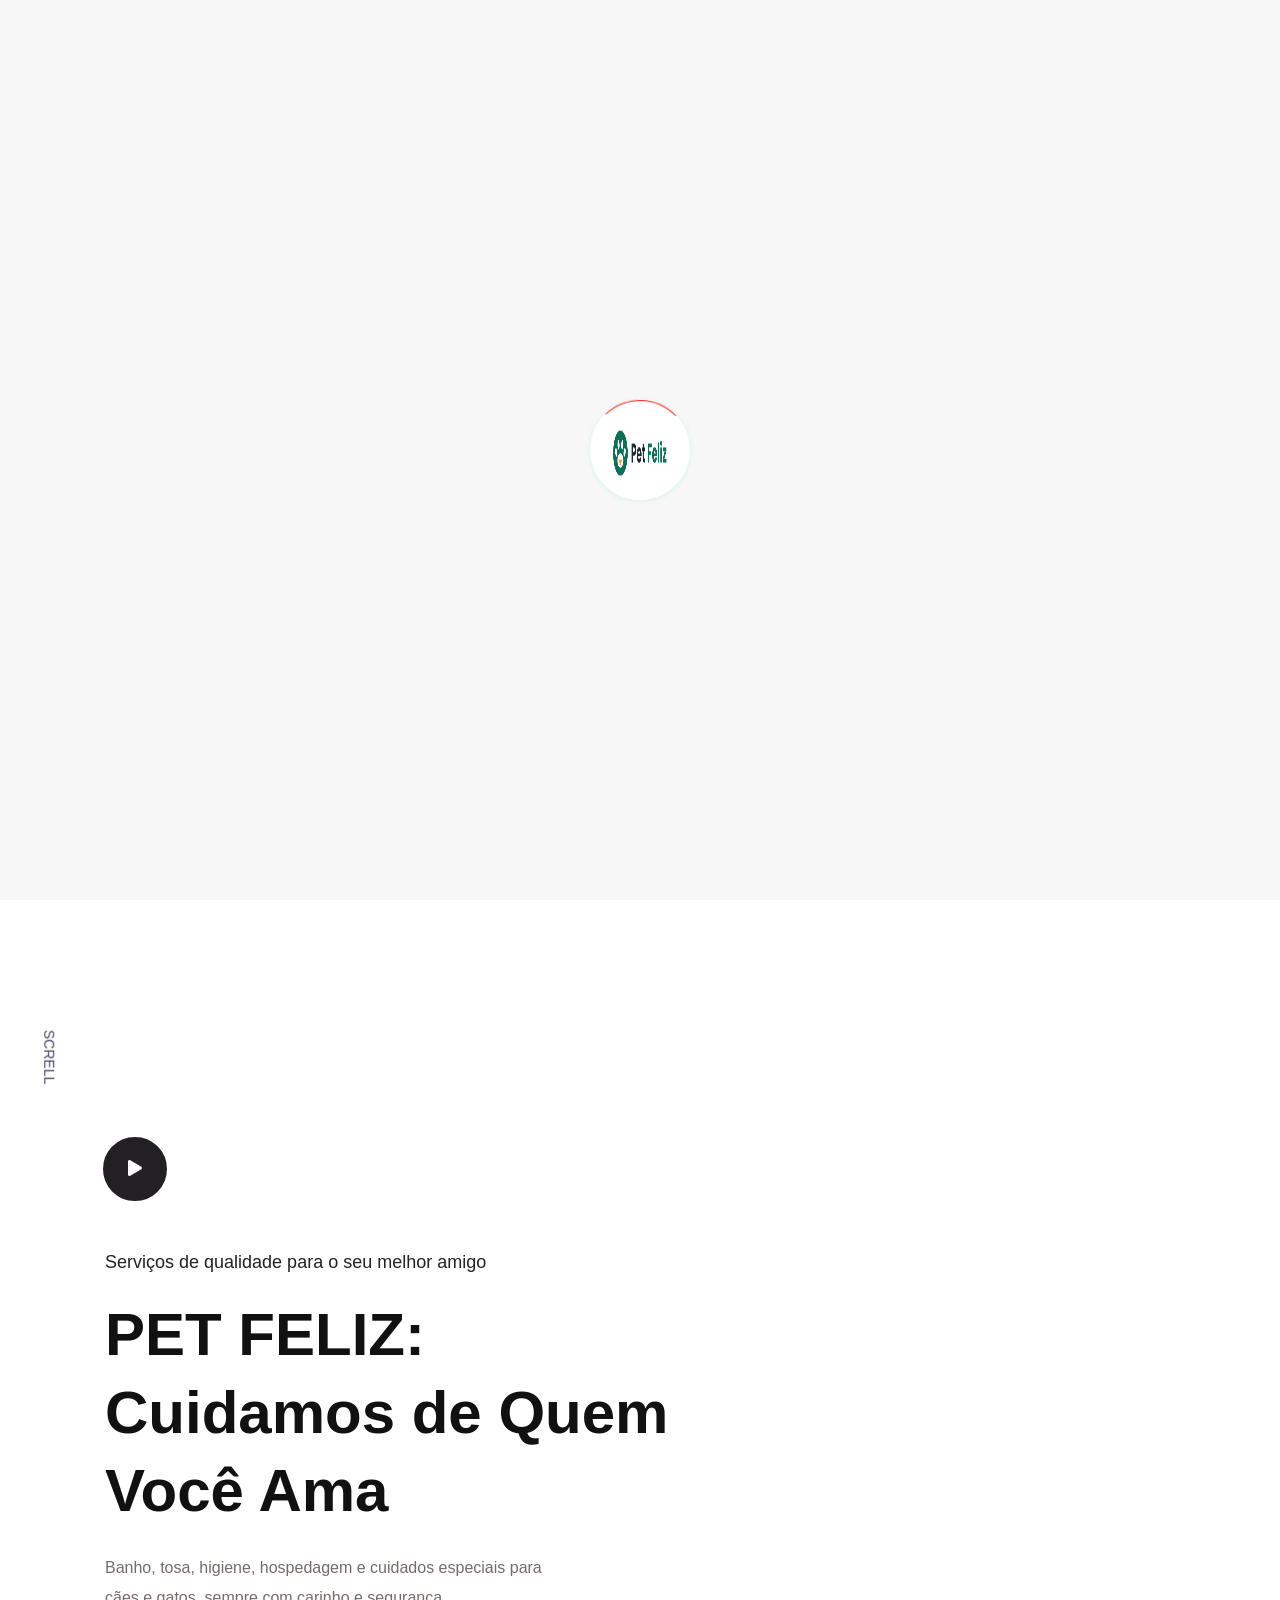
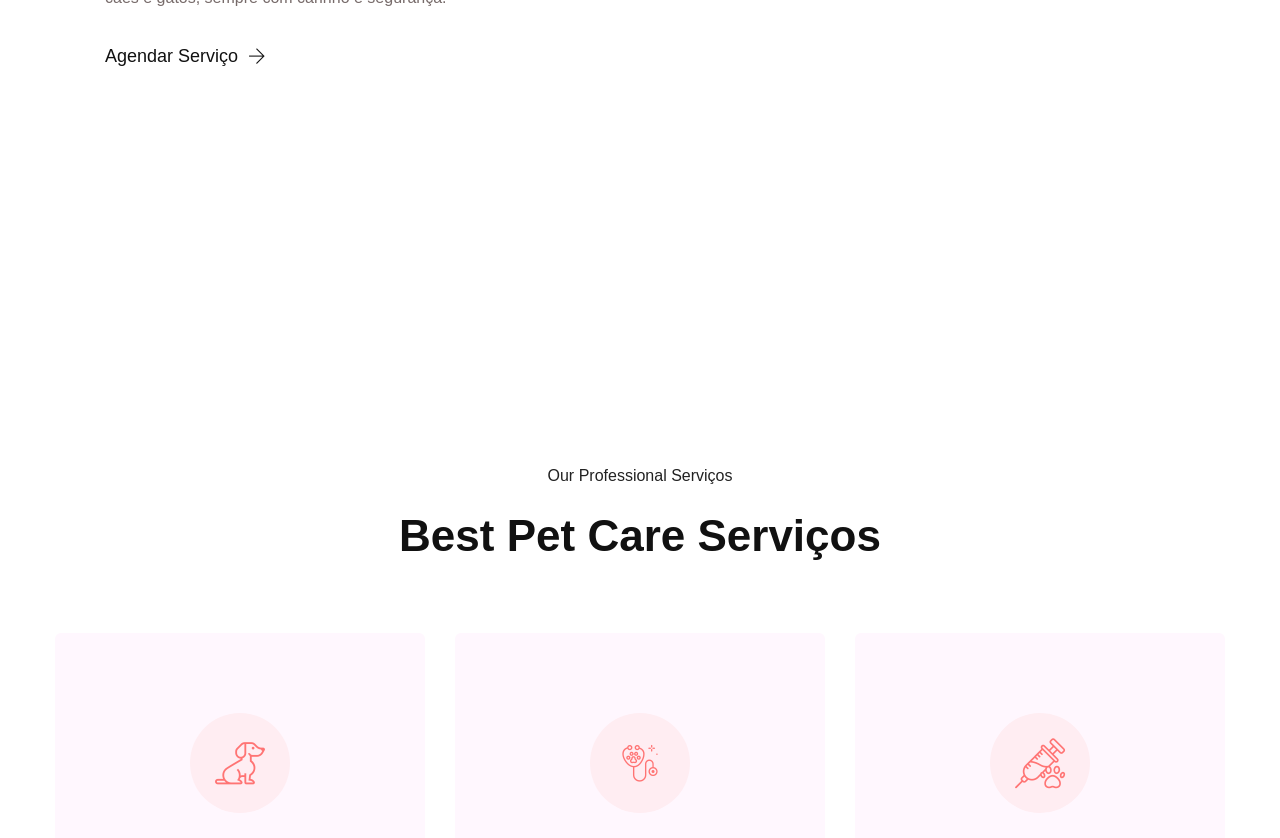
==== commit 7ca1c7c9: "Create index.html" ====
--- a/PET_SHOP_FINAL_GITHUB/index.html
+++ b/PET_SHOP_FINAL_GITHUB/index.html
@@ -1,465 +1,13 @@
 <!DOCTYPE html>
-
-<html class="no-js" lang="zxx">
+<html lang="pt">
 <head>
-<meta charset="utf-8"/>
-<meta content="ie=edge" http-equiv="x-ua-compatible"/>
-<title>PET SHOP | Serviços de Pet Shop</title>
-<meta content="" name="description"/>
-<meta content="width=device-width, initial-scale=1" name="viewport"/>
-<link href="img/favicon.ico" rel="shortcut icon" type="image/x-icon"/>
-<!-- CSS here -->
-<link href="css/bootstrap.min.css" rel="stylesheet"/>
-<link href="css/owl.carousel.min.css" rel="stylesheet"/>
-<link href="css/slicknav.css" rel="stylesheet"/>
-<link href="css/flaticon.css" rel="stylesheet"/>
-<link href="css/animate.min.css" rel="stylesheet"/>
-<link href="css/magnific-popup.css" rel="stylesheet"/>
-<link href="css/fontawesome-all.min.css" rel="stylesheet"/>
-<link href="css/themify-icons.css" rel="stylesheet"/>
-<link href="css/slick.css" rel="stylesheet"/>
-<link href="css/nice-select.css" rel="stylesheet"/>
-<link href="css/style.css" rel="stylesheet"/>
-<link href="css/petshop-custom.css" rel="stylesheet"/>\n</head>
-<body id="top">
-<!-- Preloader Start -->
-<div id="preloader-active">
-<div class="preloader d-flex align-items-center justify-content-center">
-<div class="preloader-inner position-relative">
-<div class="preloader-circle"></div>
-<div class="preloader-img pere-text">
-<img alt="Logótipo PET SHOP" src="img/logo.png"/>
-</div>
-</div>
-</div>
-</div>
-<!-- Preloader Start -->
-<header>
-<!--? Header Start -->
-<div class="header-area header-transparent">
-<div class="main-header header-sticky">
-<div class="container-fluid">
-<div class="row align-items-center">
-<!-- Logo -->
-<div class="col-xl-2 col-lg-2 col-md-1">
-<div class="logo">
-<a href="index.html"><img alt="Logótipo PET SHOP" src="img/logo.png"/></a>
-</div>
-</div>
-<div class="col-xl-10 col-lg-10 col-md-10">
-<div class="menu-main d-flex align-items-center justify-content-end">
-<!-- Main-menu -->
-<div class="main-menu f-right d-none d-lg-block">
-<nav>
-<ul id="navigation">
-<li><a href="index.html">Início</a></li>
-<li><a href="about.html">Sobre Nós</a></li>
-<li><a href="services.html">Serviços</a></li>
-<li><a href="contact.html">Contacto</a></li>
-</ul>
-<li><a href="contact.html">Contact</a></li>
-</nav>
-</div>
-<div class="header-right-btn f-right d-none d-lg-block ml-30">
-<a class="header-btn" href="tel:+258841234567">+258 84 219 5129</a>
-</div>
-</div>
-</div>
-<!-- Mobile Menu -->
-<div class="col-12">
-<div class="mobile_menu d-block d-lg-none"></div>
-</div>
-</div>
-</div>
-</div>
-</div>
-<!-- Header End -->
-</header>
-<main>
-<!--? Slider Area Start-->
-<div class="slider-area">
-<div class="slider-active dot-style">
-<!-- Slider Single -->
-<div class="single-slider d-flex align-items-center slider-height">
-<div class="container">
-<div class="row align-items-center">
-<div class="col-xl-7 col-lg-8 col-md-10">
-<!-- Video icon -->
-<div class="video-icon">
-<a class="popup-video btn-icon" data-animation="bounceIn" data-delay=".4s" href="contact.html">
-<i class="fas fa-play"></i>
-</a>
-</div>
-<div class="hero__caption">
-<span data-animation="fadeInUp" data-delay=".3s">Serviços de qualidade para o seu melhor amigo</span>
-<h1 data-animation="fadeInUp" data-delay=".3s">PET SHOP: Cuidamos de Quem Você Ama</h1>
-<p data-animation="fadeInUp" data-delay=".6s">Banho, tosa, higiene, hospedagem e cuidados especiais para cães e gatos, sempre com carinho e segurança.</p>
-<a class="hero-btn" data-animation="fadeInLeft" data-delay=".3s" href="contact.html">Agendar Serviço<i class="ti-arrow-right"></i> </a>
-</div>
-</div>
-</div>
-</div>
-</div>
-<!-- Slider Single -->
-<div class="single-slider d-flex align-items-center slider-height">
-<div class="container">
-<div class="row align-items-center">
-<div class="col-xl-7 col-lg-8 col-md-10">
-<!-- Video icon -->
-<div class="video-icon">
-<a class="popup-video btn-icon" data-animation="bounceIn" data-delay=".4s" href="contact.html">
-<i class="fas fa-play"></i>
-</a>
-</div>
-<div class="hero__caption">
-<span data-animation="fadeInUp" data-delay=".3s">Serviços de qualidade para o seu melhor amigo</span>
-<h1 data-animation="fadeInUp" data-delay=".3s">PET SHOP: Cuidamos de Quem Você Ama</h1>
-<p data-animation="fadeInUp" data-delay=".6s">Banho, tosa, higiene, hospedagem e cuidados especiais para cães e gatos, sempre com carinho e segurança.</p>
-<a class="hero-btn" data-animation="fadeInLeft" data-delay=".3s" href="contact.html">Agendar Serviço<i class="ti-arrow-right"></i> </a>
-</div>
-</div>
-</div>
-</div>
-</div>
-</div>
-<!-- slider Social -->
-<div class="button-text d-none d-md-block">
-<span>Screll</span>
-</div>
-</div>
-<!-- Slider Area End -->
-<!--? Our Serviços Start -->
-<div class="our-services section-padding30">
-<div class="container">
-<div class="row justify-content-sm-center">
-<div class="cl-xl-7 col-lg-8 col-md-10">
-<!-- Section Tittle -->
-<div class="section-tittle text-center mb-70">
-<span>Our Professional Serviços</span>
-<h2>Best Pet Shop Serviços</h2>
-</div>
-</div>
-</div>
-<div class="row">
-<div class="col-lg-4 col-md-6 col-sm-6">
-<div class="single-services text-center mb-30">
-<div class="services-ion">
-<span class="flaticon-animal-kingdom"></span>
-</div>
-<div class="services-cap">
-<h5><a href="services.html">Hospedagem de Animais</a></h5>
-<p>Serviço realizado por profissionais, com atenção ao conforto e bem-estar do seu animal.</p>
-</div>
-</div>
-</div>
-<div class="col-lg-4 col-md-6 col-sm-6">
-<div class="single-services text-center mb-30">
-<div class="services-ion">
-<span class="flaticon-animals"></span>
-</div>
-<div class="services-cap">
-<h5><a href="services.html">Higiene e Cuidados</a></h5>
-<p>Serviço realizado por profissionais, com atenção ao conforto e bem-estar do seu animal.</p>
-</div>
-</div>
-</div>
-<div class="col-lg-4 col-md-6 col-sm-6">
-<div class="single-services text-center mb-30">
-<div class="services-ion">
-<span class="flaticon-animals-1"></span>
-</div>
-<div class="services-cap">
-<h5><a href="services.html">Banho e Tosa</a></h5>
-<p>Serviço realizado por profissionais, com atenção ao conforto e bem-estar do seu animal.</p>
-</div>
-</div>
-</div>
-</div>
-</div>
-</div>
-<!-- Our Serviços End -->
-<!--? About Area Start-->
-<div class="about-area fix">
-<!--Right Contents  -->
-<div class="about-img">
-<div class="info-man text-center">
-<div class="head-cap">
-<svg height="39px" width="28px" xmlns="http://www.w3.org/2000/svg" xmlns:xlink="http://www.w3.org/1999/xlink">
-<path d="M24.000,19.000 C21.791,19.000 20.000,17.209 20.000,15.000 C20.000,12.790 21.791,11.000 24.000,11.000 C26.209,11.000 28.000,12.790 28.000,15.000 C28.000,17.209 26.209,19.000 24.000,19.000 ZM24.000,8.000 C21.791,8.000 20.000,6.209 20.000,4.000 C20.000,1.790 21.791,-0.001 24.000,-0.001 C26.209,-0.001 28.000,1.790 28.000,4.000 C28.000,6.209 26.209,8.000 24.000,8.000 ZM14.000,38.999 C11.791,38.999 10.000,37.209 10.000,35.000 C10.000,32.791 11.791,31.000 14.000,31.000 C16.209,31.000 18.000,32.791 18.000,35.000 C18.000,37.209 16.209,38.999 14.000,38.999 ZM14.000,29.000 C11.791,29.000 10.000,27.209 10.000,25.000 C10.000,22.791 11.791,21.000 14.000,21.000 C16.209,21.000 18.000,22.791 18.000,25.000 C18.000,27.209 16.209,29.000 14.000,29.000 ZM14.000,19.000 C11.791,19.000 10.000,17.209 10.000,15.000 C10.000,12.790 11.791,11.000 14.000,11.000 C16.209,11.000 18.000,12.790 18.000,15.000 C18.000,17.209 16.209,19.000 14.000,19.000 ZM14.000,8.000 C11.791,8.000 10.000,6.209 10.000,4.000 C10.000,1.790 11.791,-0.001 14.000,-0.001 C16.209,-0.001 18.000,1.790 18.000,4.000 C18.000,6.209 16.209,8.000 14.000,8.000 ZM4.000,29.000 C1.791,29.000 -0.000,27.209 -0.000,25.000 C-0.000,22.791 1.791,21.000 4.000,21.000 C6.209,21.000 8.000,22.791 8.000,25.000 C8.000,27.209 6.209,29.000 4.000,29.000 ZM4.000,19.000 C1.791,19.000 -0.000,17.209 -0.000,15.000 C-0.000,12.790 1.791,11.000 4.000,11.000 C6.209,11.000 8.000,12.790 8.000,15.000 C8.000,17.209 6.209,19.000 4.000,19.000 ZM4.000,8.000 C1.791,8.000 -0.000,6.209 -0.000,4.000 C-0.000,1.790 1.791,-0.001 4.000,-0.001 C6.209,-0.001 8.000,1.790 8.000,4.000 C8.000,6.209 6.209,8.000 4.000,8.000 ZM24.000,21.000 C26.209,21.000 28.000,22.791 28.000,25.000 C28.000,27.209 26.209,29.000 24.000,29.000 C21.791,29.000 20.000,27.209 20.000,25.000 C20.000,22.791 21.791,21.000 24.000,21.000 Z" fill="rgb(255, 255, 255)" fill-rule="evenodd"></path>
-</svg>
-<h3>354</h3>
-</div>
-<p>Success<br/>Treatment</p>
-</div>
-<div class="info-man info-man2 text-center">
-<div class="head-cap">
-<svg height="39px" width="28px" xmlns="http://www.w3.org/2000/svg" xmlns:xlink="http://www.w3.org/1999/xlink">
-<path d="M24.000,19.000 C21.791,19.000 20.000,17.209 20.000,15.000 C20.000,12.790 21.791,11.000 24.000,11.000 C26.209,11.000 28.000,12.790 28.000,15.000 C28.000,17.209 26.209,19.000 24.000,19.000 ZM24.000,8.000 C21.791,8.000 20.000,6.209 20.000,4.000 C20.000,1.790 21.791,-0.001 24.000,-0.001 C26.209,-0.001 28.000,1.790 28.000,4.000 C28.000,6.209 26.209,8.000 24.000,8.000 ZM14.000,38.999 C11.791,38.999 10.000,37.209 10.000,35.000 C10.000,32.791 11.791,31.000 14.000,31.000 C16.209,31.000 18.000,32.791 18.000,35.000 C18.000,37.209 16.209,38.999 14.000,38.999 ZM14.000,29.000 C11.791,29.000 10.000,27.209 10.000,25.000 C10.000,22.791 11.791,21.000 14.000,21.000 C16.209,21.000 18.000,22.791 18.000,25.000 C18.000,27.209 16.209,29.000 14.000,29.000 ZM14.000,19.000 C11.791,19.000 10.000,17.209 10.000,15.000 C10.000,12.790 11.791,11.000 14.000,11.000 C16.209,11.000 18.000,12.790 18.000,15.000 C18.000,17.209 16.209,19.000 14.000,19.000 ZM14.000,8.000 C11.791,8.000 10.000,6.209 10.000,4.000 C10.000,1.790 11.791,-0.001 14.000,-0.001 C16.209,-0.001 18.000,1.790 18.000,4.000 C18.000,6.209 16.209,8.000 14.000,8.000 ZM4.000,29.000 C1.791,29.000 -0.000,27.209 -0.000,25.000 C-0.000,22.791 1.791,21.000 4.000,21.000 C6.209,21.000 8.000,22.791 8.000,25.000 C8.000,27.209 6.209,29.000 4.000,29.000 ZM4.000,19.000 C1.791,19.000 -0.000,17.209 -0.000,15.000 C-0.000,12.790 1.791,11.000 4.000,11.000 C6.209,11.000 8.000,12.790 8.000,15.000 C8.000,17.209 6.209,19.000 4.000,19.000 ZM4.000,8.000 C1.791,8.000 -0.000,6.209 -0.000,4.000 C-0.000,1.790 1.791,-0.001 4.000,-0.001 C6.209,-0.001 8.000,1.790 8.000,4.000 C8.000,6.209 6.209,8.000 4.000,8.000 ZM24.000,21.000 C26.209,21.000 28.000,22.791 28.000,25.000 C28.000,27.209 26.209,29.000 24.000,29.000 C21.791,29.000 20.000,27.209 20.000,25.000 C20.000,22.791 21.791,21.000 24.000,21.000 Z" fill="rgb(255, 255, 255)" fill-rule="evenodd"></path>
-</svg>
-<h3>354</h3>
-</div>
-<p>Success<br/>Treatment</p>
-</div>
-</div>
-<!-- left Contents -->
-<div class="about-details">
-<div class="right-caption">
-<!-- Section Tittle -->
-<div class="section-tittle mb-50">
-<h2>Estamos comprometidos com<br/>um serviço melhor</h2>
-</div>
-<div class="about-more">
-<p class="pera-top">Trabalhamos com dedicação para oferecer o melhor cuidado,<br/>com carinho e atenção em cada detalhe.</p>
-<p class="mb-65 pera-bottom">Nosso compromisso é garantir bem-estar e segurança para quem mais importa. Cada ação é pensada com responsabilidade e respeito, para que você e seu pet se sintam acolhidos em todos os momentos.</p>
-<a class="btn" href="about.html">Conheça a PET SHOP</a>
-</div>
-</div>
-</div>
-</div>
-<!-- About Area End-->
-<!--? Gallery Area Start -->
-<div class="gallery-area section-padding30" id="galeria">
-<div class="container fix">
-<div class="row justify-content-sm-center">
-<div class="cl-xl-7 col-lg-8 col-md-10">
-<!-- Section Tittle -->
-<div class="section-tittle text-center mb-70">
-<span>Momentos especiais</span>
-<h2>Galeria PET SHOP</h2>
-</div>
-</div>
-</div>
-<div class="row">
-<div class="col-lg-4 col-md-6 col-sm-6">
-<div class="single-gallery mb-30">
-<!-- <a href="img/gallery1.png" class="img-pop-up">View Project</a> -->
-<div class="gallery-img size-img" style="background-image: url(img/gallery1.png);"></div>
-</div>
-</div>
-<div class="col-lg-8 col-md-6 col-sm-6">
-<div class="single-gallery mb-30">
-<div class="gallery-img size-img" style="background-image: url(img/gallery2.png);"></div>
-</div>
-</div>
-<div class="col-lg-8 col-md-6 col-sm-6">
-<div class="single-gallery mb-30">
-<div class="gallery-img size-img" style="background-image: url(img/gallery3.png);"></div>
-</div>
-</div>
-<div class="col-lg-4 col-md-6 col-sm-6">
-<div class="single-gallery mb-30">
-<div class="gallery-img size-img" style="background-image: url(img/gallery4.png);"></div>
-</div>
-</div>
-</div>
-</div>
-</div>
-<!-- Gallery Area End -->
-<!--? Contact form Start -->
-<div class="contact-form-main pb-top">
-<div class="container">
-<div class="row justify-content-md-end">
-<div class="col-xl-7 col-lg-7">
-<div class="form-wrapper">
-<!--Section Tittle  -->
-<div class="form-tittle">
-<div class="row">
-<div class="col-xl-12">
-<div class="section-tittle section-tittle2 mb-70">
-<h2>Fale com a nossa equipa</h2>
-</div>
-</div>
-</div>
-</div>
-<!--End Section Tittle  -->
-<form action="#" id="contact-form" method="post" novalidate="">
-<div class="row">
-<div class="col-lg-6 col-md-6">
-<div class="form-box user-icon mb-30">
-<input id="home-name" name="name" placeholder="Nome completo" required="" type="text"/>
-</div>
-</div>
-<div class="col-lg-6 col-md-6">
-<div class="form-box email-icon mb-30">
-<input id="home-email" name="email" placeholder="E-mail" required="" type="email"/>
-</div>
-</div>
-<div class="col-lg-12">
-<div class="form-box subject-icon mb-30">
-<input id="home-subject" name="subject" placeholder="Assunto" required="" type="text"/>
-</div>
-</div>
-<div class="col-lg-12">
-<div class="form-box message-icon mb-30">
-<textarea id="home-message" name="message" placeholder="Mensagem" required="" rows="5"></textarea>
-</div>
-</div>
-<div class="col-lg-12">
-<div class="submit-info d-flex align-items-center">
-<button class="btn submit-btn2 mr-3" type="submit">Enviar</button>
-<button class="btn submit-btn2" type="reset">Limpar</button>
-</div>
-</div>
-</div>
-</form>
-</div>
-</div>
-</div>
-</div>
-<!-- contact left Img-->
-<div class="from-left d-none d-lg-block">
-<img alt="" src="img/contact_form.png"/>
-</div>
-</div>
-<!-- Contact form End -->
-<!--? Team Start -->
-
-<!-- Team End -->
-<!--? Testimonial Start -->
-
-<!-- Testimonial End -->
-<!--? Blog start -->
-
-<!-- Blog End -->
-<!--? contact-animal-owner Start -->
-<div class="contact-animal-owner section-bg" data-background="img/section_bg04.png">
-<div class="container">
-<div class="row justify-content-center">
-<div class="col-lg-8">
-<div class="contact_text text-center">
-<div class="section_title text-center">
-<h3>Estamos prontos para cuidar do seu pet!</h3>
-<p>Entre em contacto connosco para agendar um serviço ou esclarecer as suas dúvidas.</p>
-</div>
-<div class="contact_btn d-flex align-items-center justify-content-center">
-<a class="btn white-btn" href="contact.html">Contacto</a>
-<p>Or<a href="tel:+258841234567"> +258 84 219 5129</a></p>
-</div>
-</div>
-</div>
-</div>
-</div>
-</div>
-<!-- contact-animal-owner End -->
-</main>
-<footer>
-<!-- Footer Start-->
-<div class="footer-area footer-padding">
-<div class="container">
-<div class="row d-flex justify-content-between">
-<div class="col-xl-4 col-lg-4 col-md-4 col-sm-6">
-<div class="single-footer-caption mb-50">
-<div class="single-footer-caption mb-30">
-<!-- logo -->
-<div class="footer-logo mb-25">
-<a href="index.html"><img alt="Logótipo PET SHOP" src="img/logo2_footer.png"/></a>
-</div>
-<div class="footer-tittle">
-<div class="footer-pera">
-<p>Cuidamos dos seus animais com carinho, qualidade e dedicação. </p>
-</div>
-</div>
-<!-- social -->
-<div class="footer-social">
-<a href="https://www.facebook.com/sai4ull"><i class="fab fa-facebook-square"></i></a>
-<a href="https://twitter.com/" rel="noopener" target="_blank"><i class="fab fa-twitter-square"></i></a>
-<a href="https://www.linkedin.com/" rel="noopener" target="_blank"><i class="fab fa-linkedin"></i></a>
-<a href="https://www.pinterest.com/" rel="noopener" target="_blank"><i class="fab fa-pinterest-square"></i></a>
-</div>
-</div>
-</div>
-</div>
-<div class="col-xl-2 col-lg-2 col-md-4 col-sm-5">
-<div class="single-footer-caption mb-50">
-<div class="footer-tittle">
-<h4>PET SHOP</h4>
-<ul>
-<li><a href="index.html">Início</a></li>
-<li><a href="about.html">Sobre Nós</a></li>
-<li><a href="services.html">Serviços</a></li>
-<li><a href="index.html#galeria">Galeria de Pets</a></li>
-<li><a href="contact.html">  Contacto</a></li>
-</ul>
-</div>
-</div>
-</div>
-<div class="col-xl-3 col-lg-3 col-md-4 col-sm-7">
-<div class="single-footer-caption mb-50">
-<div class="footer-tittle">
-<h4>Serviços</h4>
-<ul>
-<li><a href="services.html">Banho e Tosa</a></li>
-<li><a href="services.html">Higiene e Estética</a></li>
-<li><a href="services.html">Hospedagem de Animais</a></li>
-<li><a href="services.html">Passeio e Recreação</a></li>
-<li><a href="services.html">Produtos e Acessórios</a></li>
-</ul>
-</div>
-</div>
-</div>
-<div class="col-xl-3 col-lg-3 col-md-4 col-sm-5">
-<div class="single-footer-caption mb-50">
-<div class="footer-tittle">
-<h4>Contacte-nos</h4>
-<ul>
-<li><a href="tel:+258841234567">+258 84 21 95 129</a></li>
-<li><a href="mailto:petshop@exemplo.com"> anisiojoao999.com</a></li>
-<li><a href="https://www.google.com/maps/search/?api=1&amp;query=Maputo%2C%20Mozambique" rel="noopener" target="_blank">Maputo, Moçambique</a></li>
-</ul>
-</div>
-</div>
-</div>
-</div>
-</div>
-</div>
-<!-- footer-bottom area -->
-<div class="footer-bottom-area">
-<div class="container">
-<div class="footer-border">
-<div class="row d-flex align-items-center">
-<div class="col-xl-12">
-<div class="footer-copy-right text-center">
-<p><!-- Link back to Colorlib can't be removed. Template is licensed under CC BY 3.0. -->
-  Anisio Manhica © Copyright 2023
-  <!-- Link back to Colorlib can't be removed. Template is licensed under CC BY 3.0. --></p>
-</div>
-</div>
-</div>
-</div>
-</div>
-</div>
-<!-- Footer End-->
-</footer>
-<!-- Scroll Up -->
-<div id="back-top">
-<a href="#top" title="Go to Top"> <i class="fas fa-level-up-alt"></i></a>
-</div>
-<!-- JS here -->
-<script src="./js/modernizr-3.5.0.min.js"></script>
-<!-- Jquery, Popper, Bootstrap -->
-<script src="./js/jquery-1.12.4.min.js"></script>
-<script src="./js/popper.min.js"></script>
-<script src="./js/bootstrap.min.js"></script>
-<!-- Jquery Mobile Menu -->
-<script src="./js/jquery.slicknav.min.js"></script>
-<!-- Jquery Slick , Owl-Carousel Plugins -->
-<script src="./js/owl.carousel.min.js"></script>
-<script src="./js/slick.min.js"></script>
-<!-- One Page, Animated-HeadLin -->
-<script src="./js/wow.min.js"></script>
-<script src="./js/animated.headline.js"></script>
-<script src="./js/jquery.magnific-popup.js"></script>
-<!-- Nice-select, sticky -->
-<script src="./js/jquery.nice-select.min.js"></script>
-<script src="./js/jquery.sticky.js"></script>
-<!-- contact js -->
-<script src="./js/contact.js"></script>
-<script src="./js/jquery.form.js"></script>
-<script src="./js/jquery.validate.min.js"></script>
-<script src="./js/mail-script.js"></script>
-<script src="./js/jquery.ajaxchimp.min.js"></script>
-<!-- Jquery Plugins, main Jquery -->
-<script src="./js/plugins.js"></script>
-<script src="./js/main.js"></script>
-<script src="js/petshop-validation.js"></script>\n</body>
-</html>+    <meta charset="UTF-8">
+    <meta http-equiv="refresh" content="0; url=https://meu-site1.github.io/Modelagem1/PET_FELIZ_SITE/">
+    <title>Redirecionando...</title>
+</head>
+<body>
+    <p>Redirecionando para o site... 
+       <a href="https://meu-site1.github.io/Modelagem1/PET_FELIZ_SITE/">Clique aqui se não for redirecionado automaticamente.</a>
+    </p>
+</body>
+</html>
